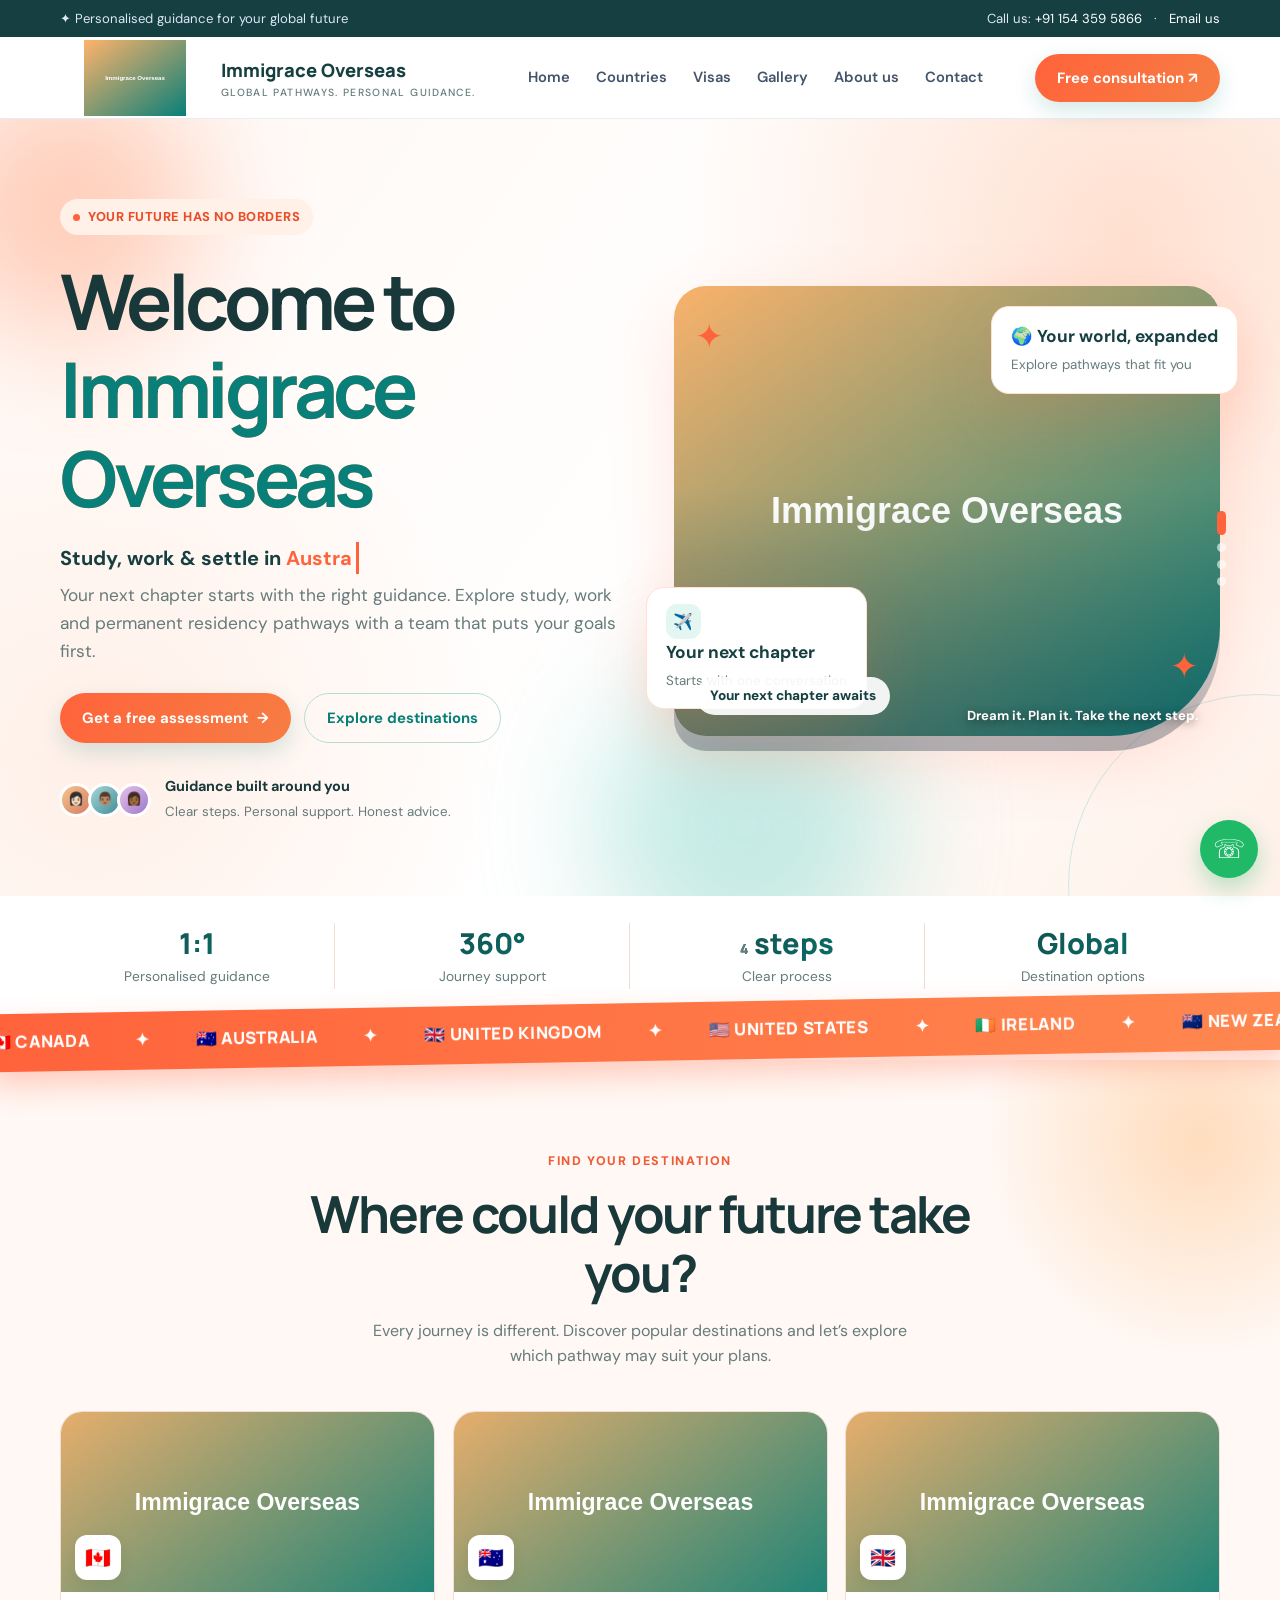
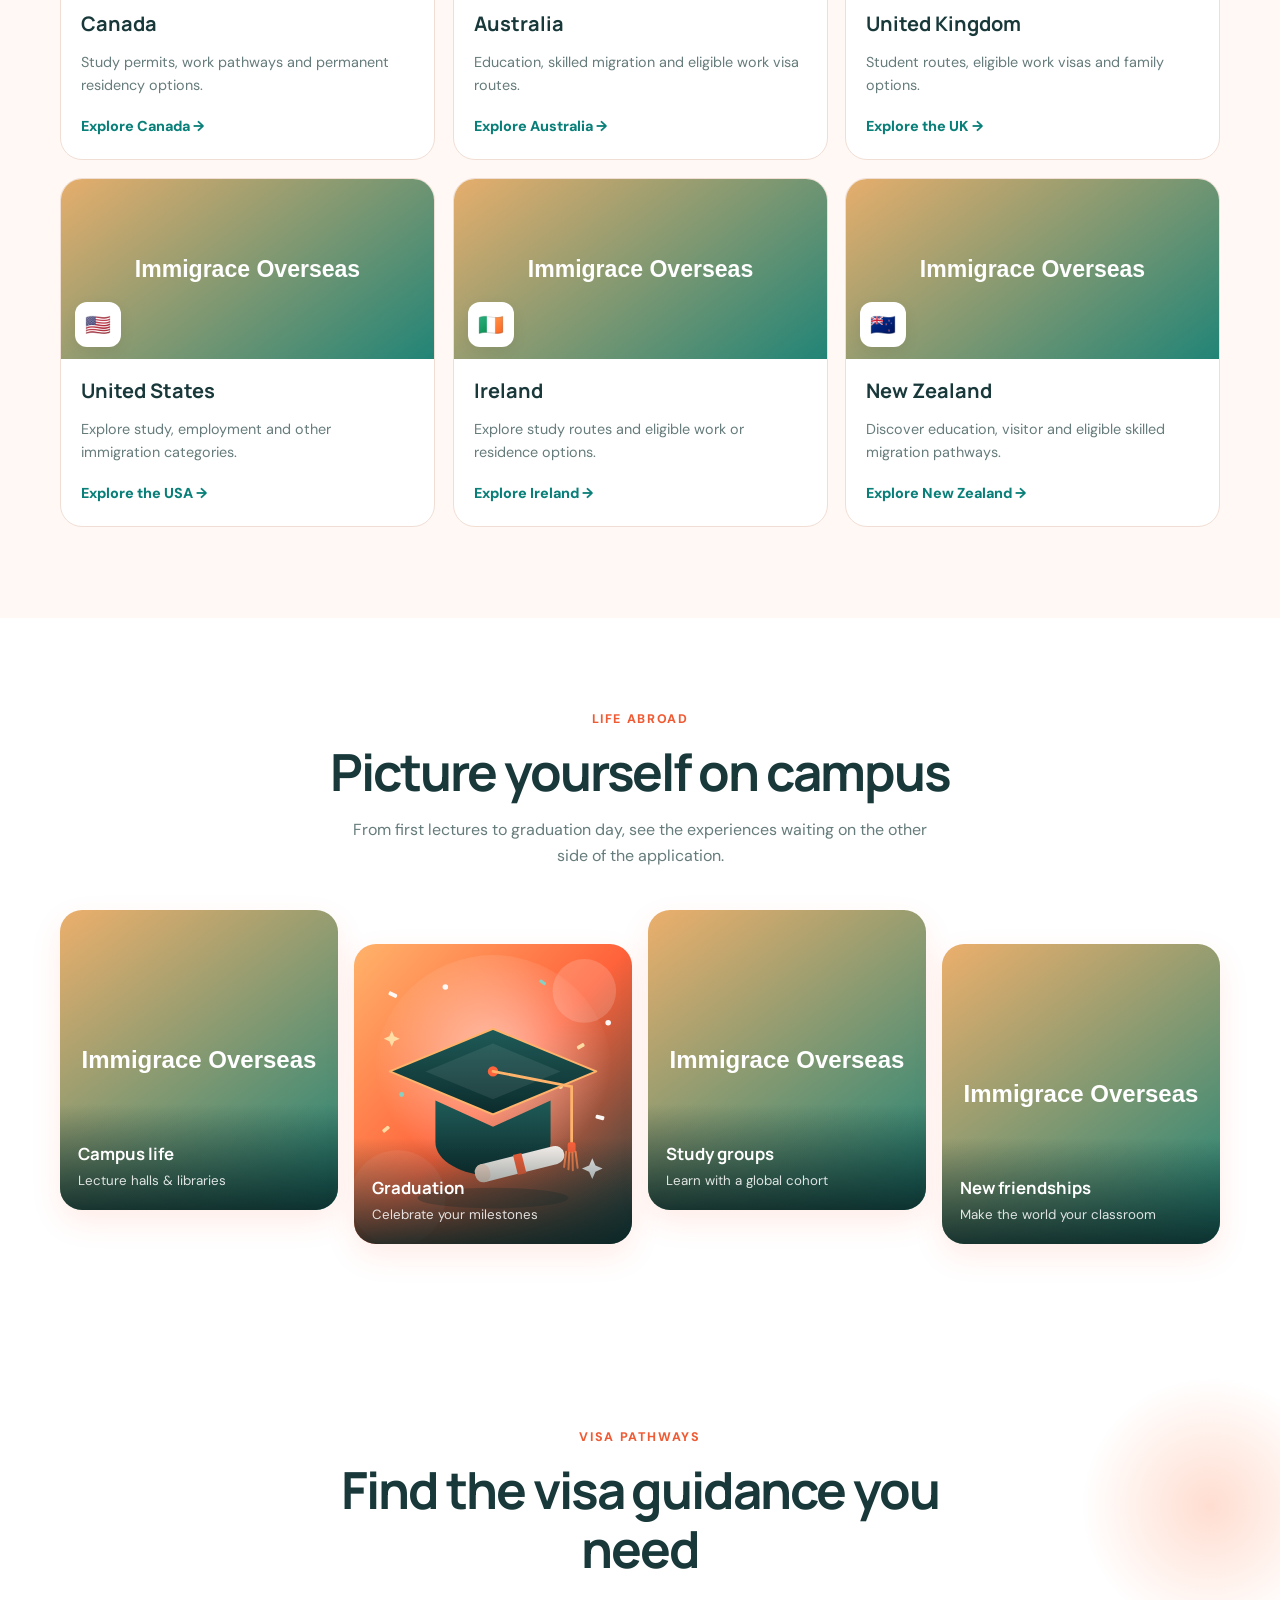
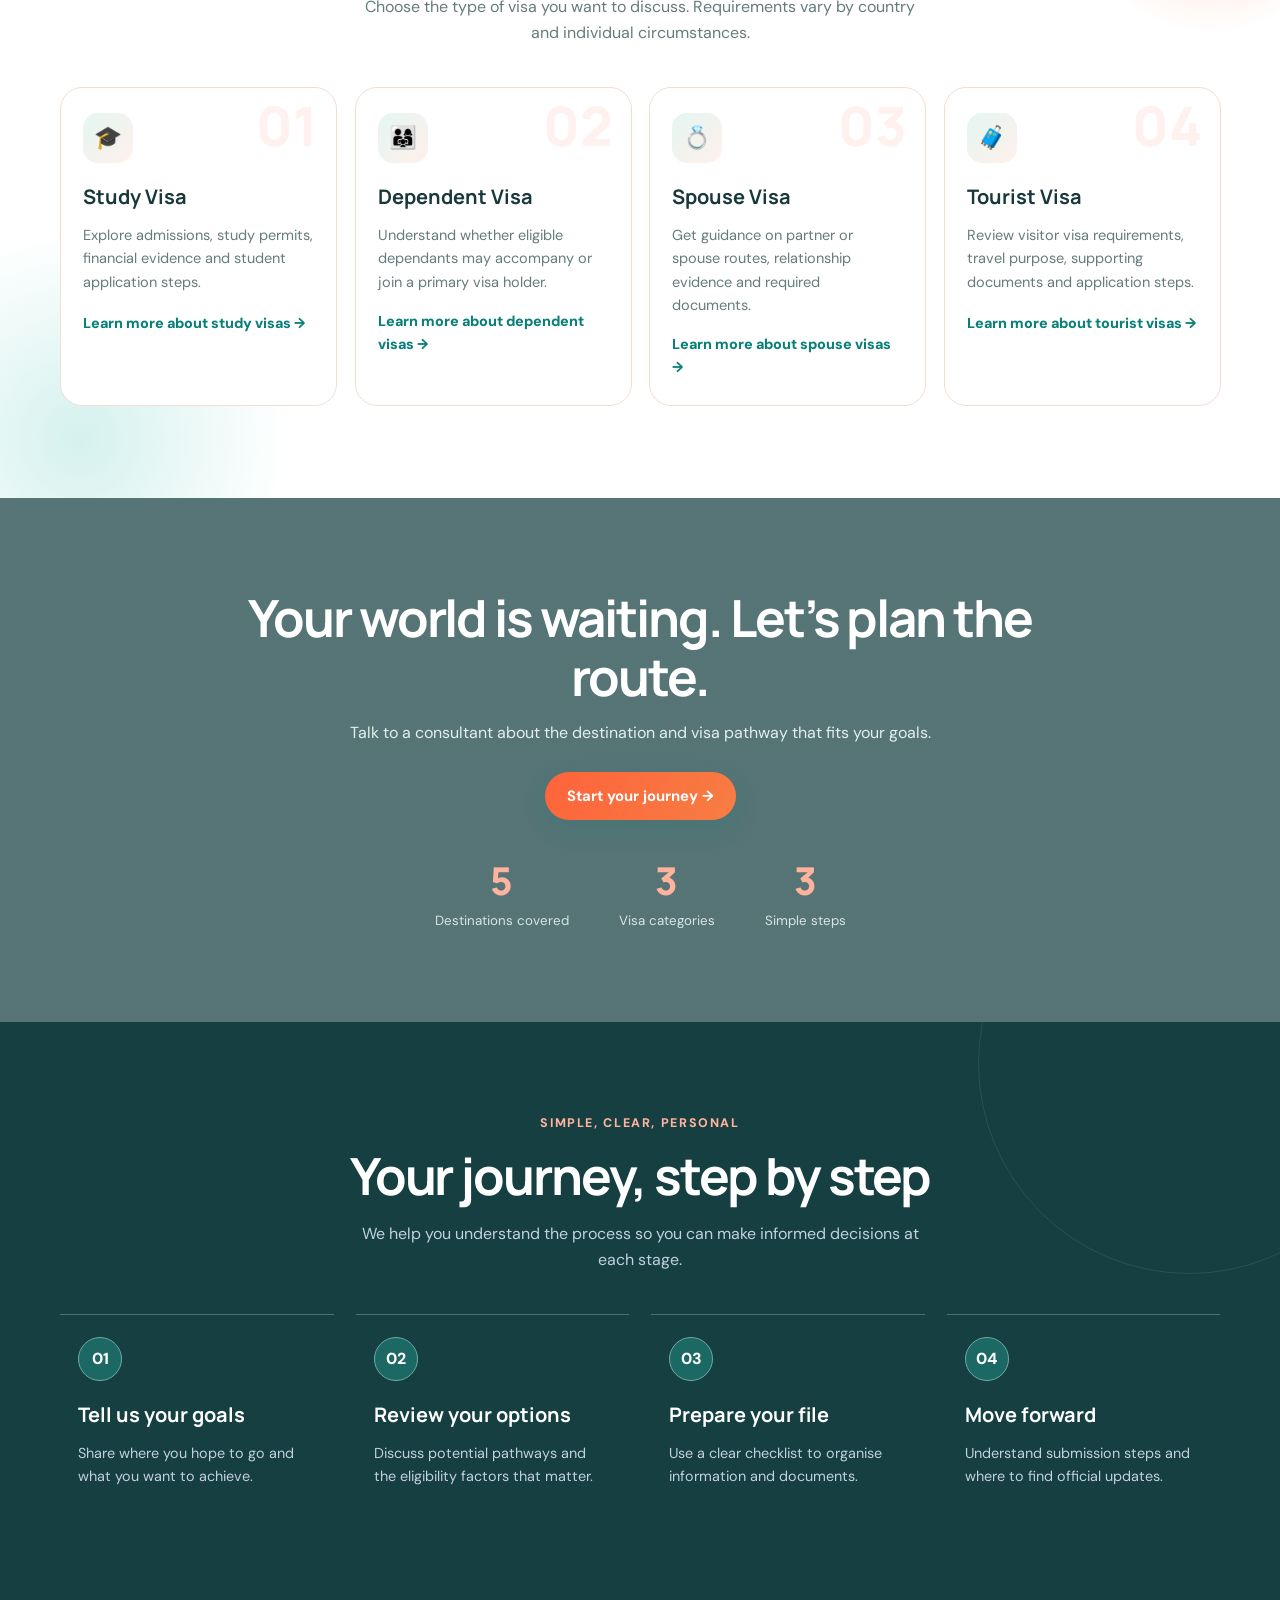
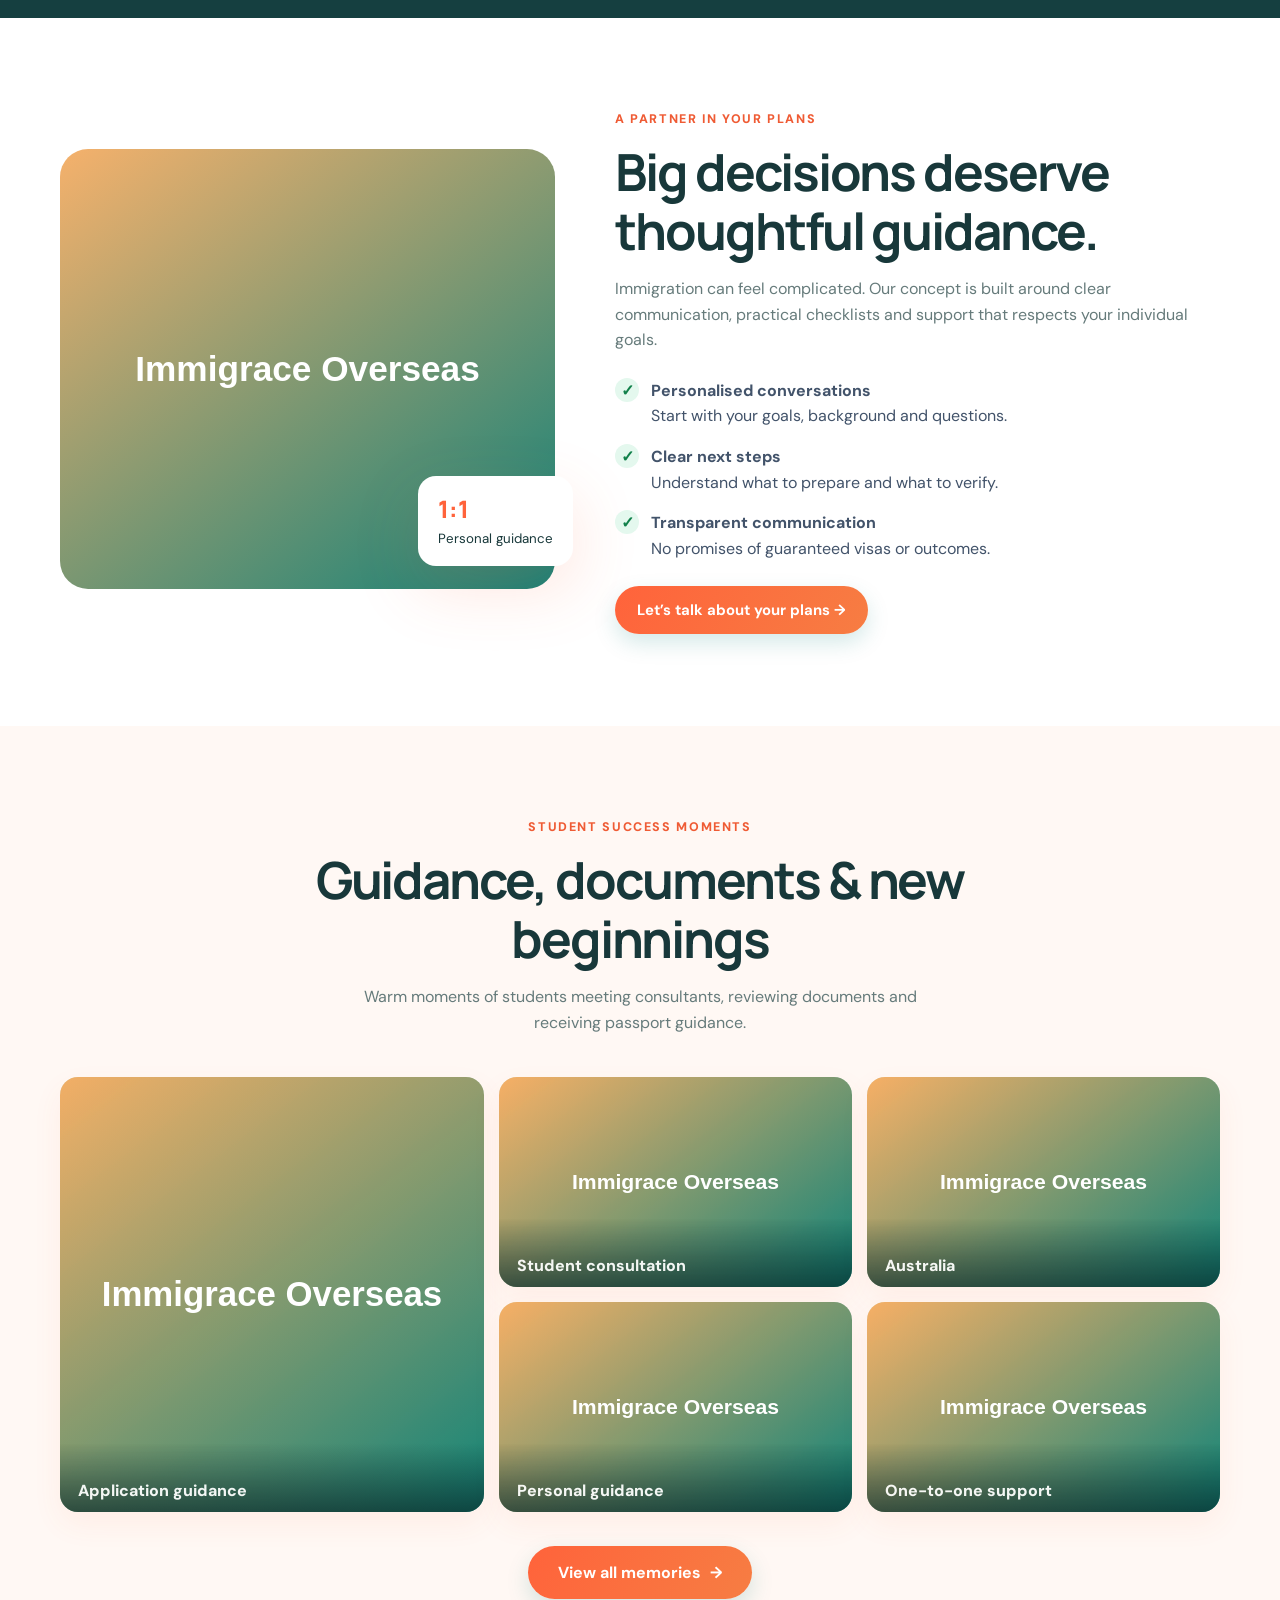
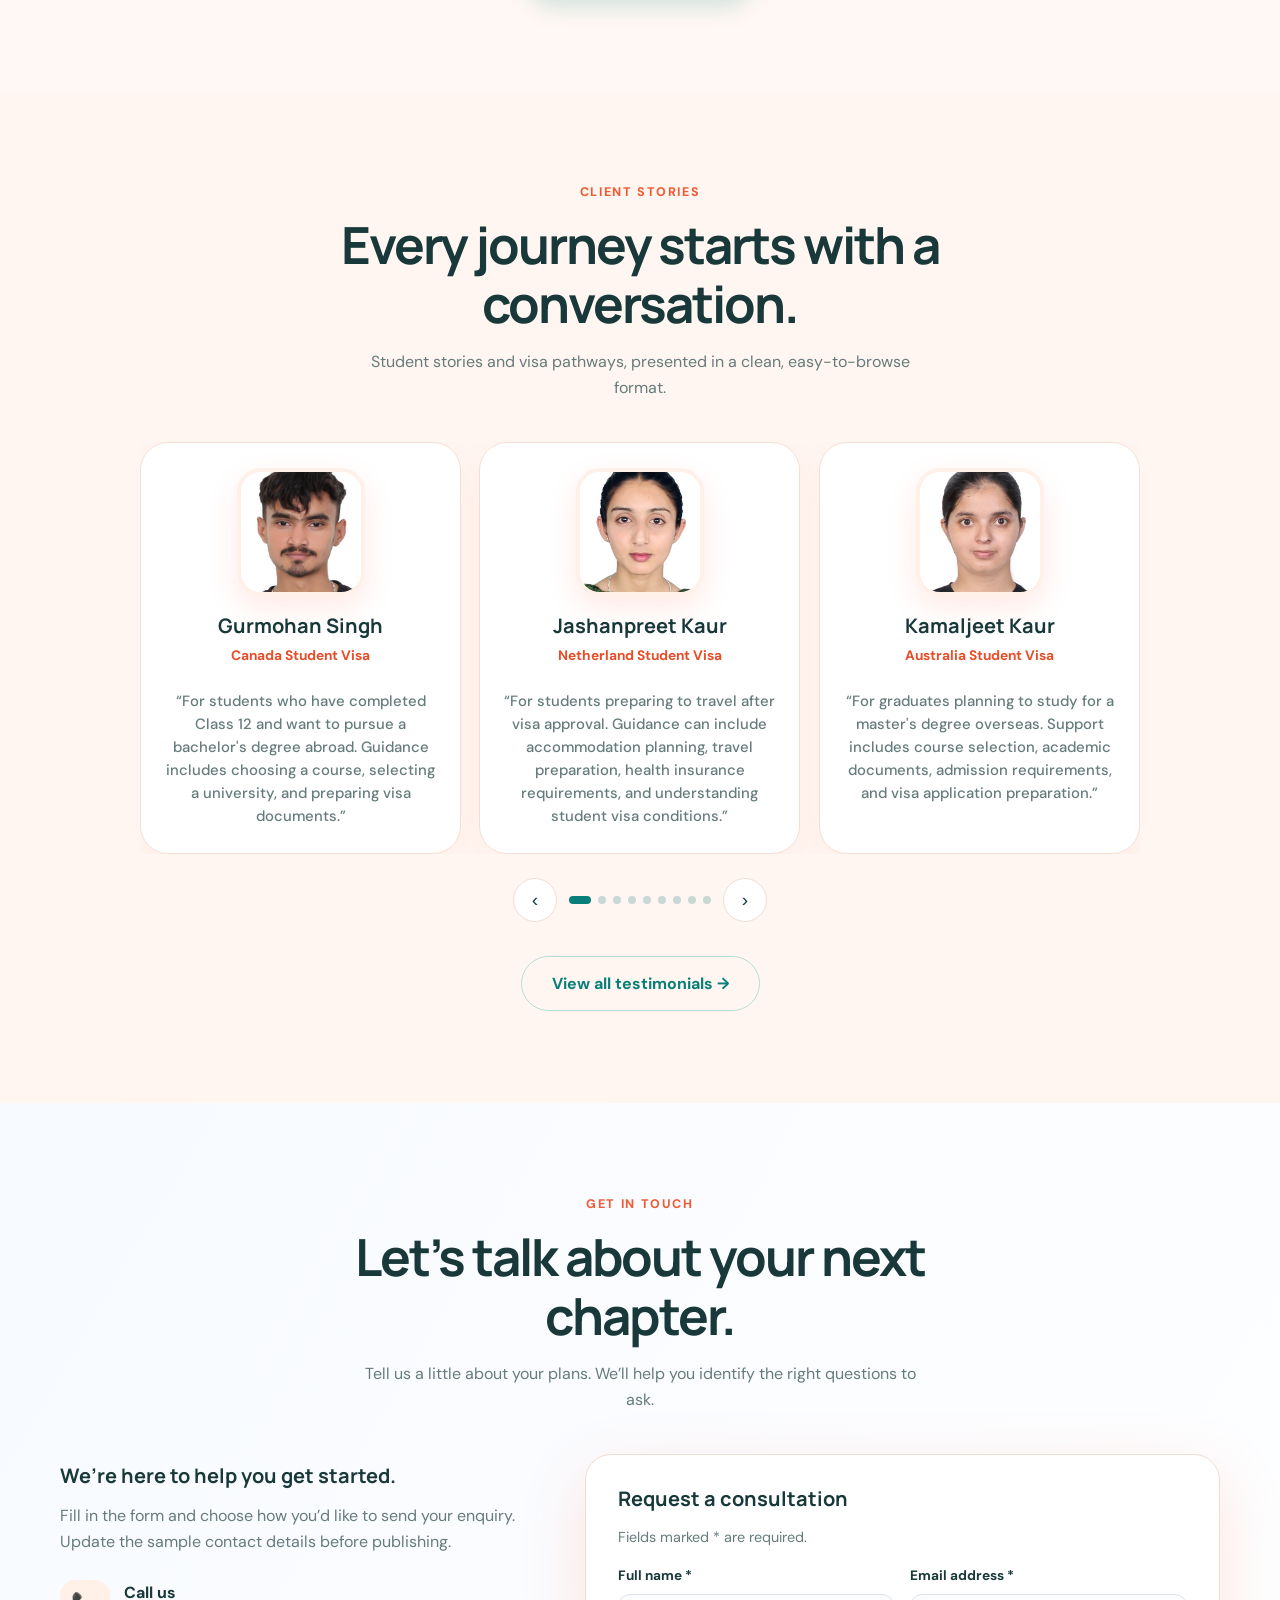
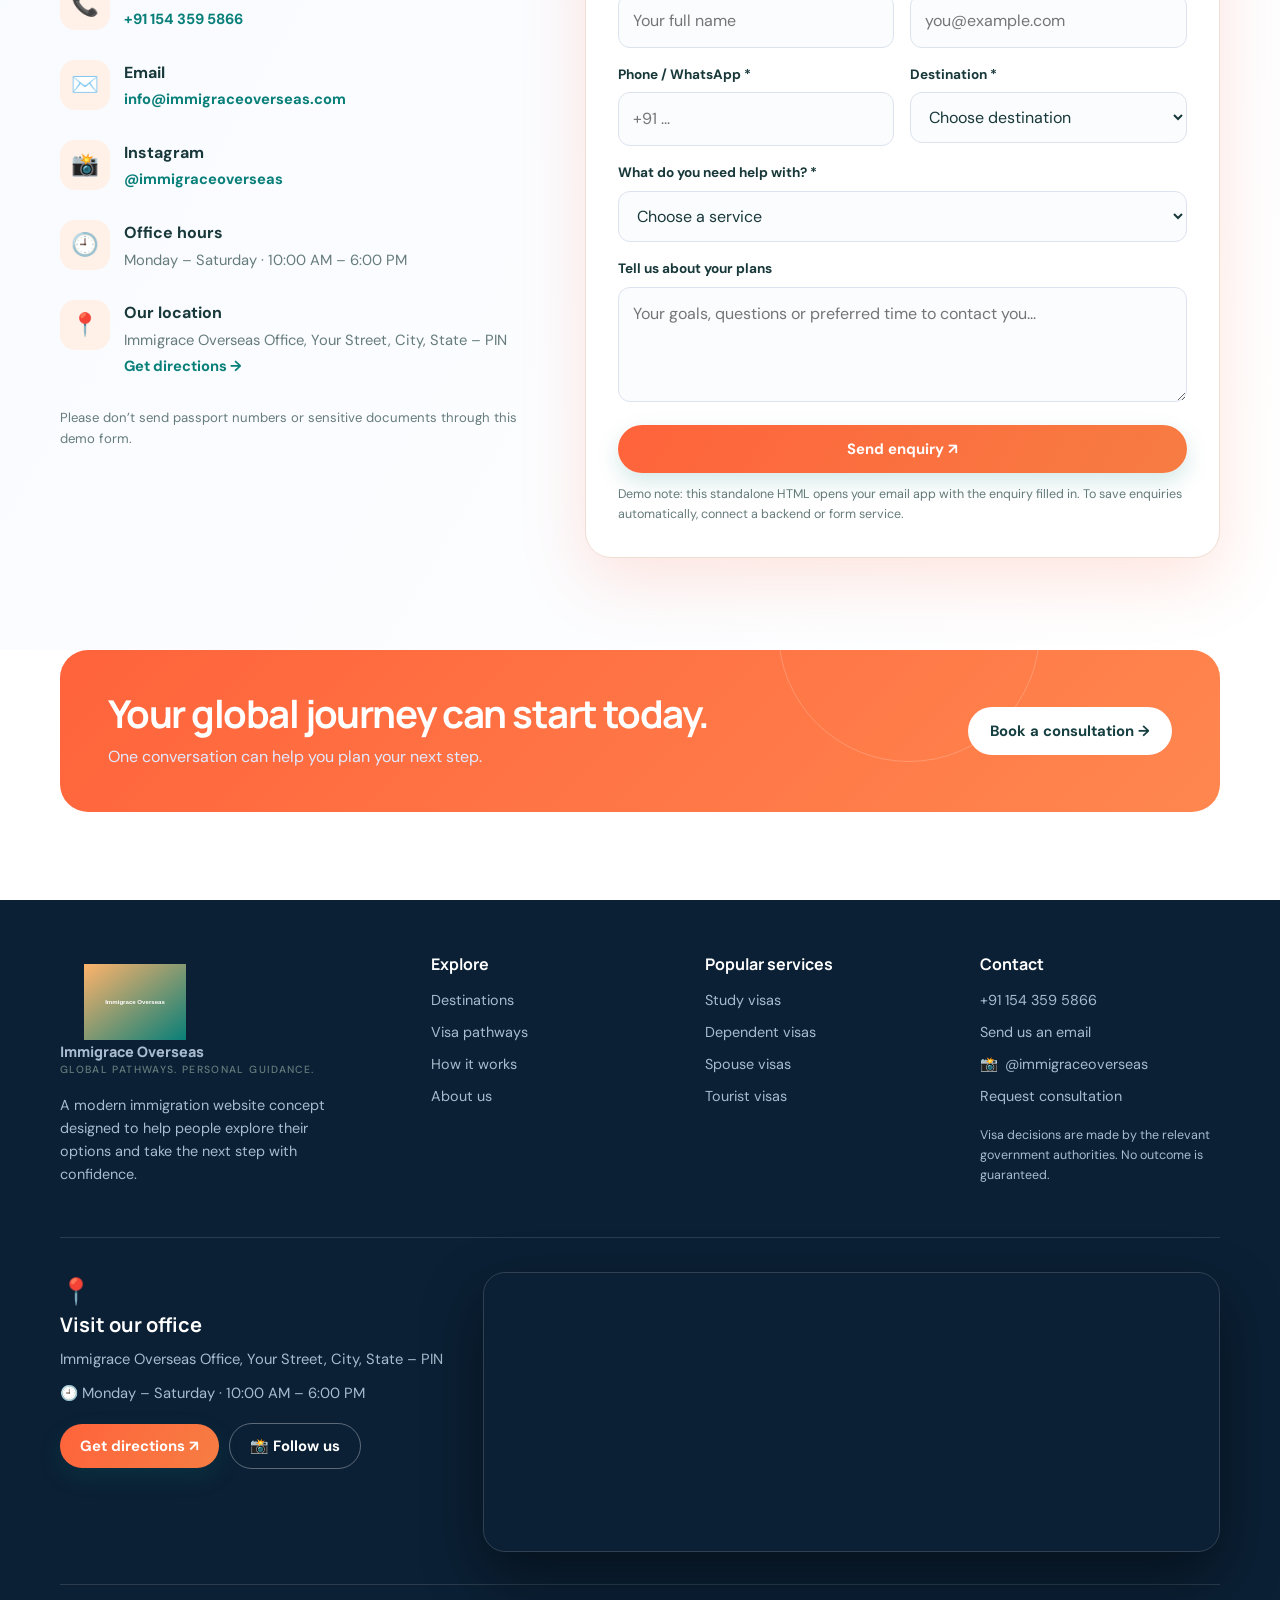
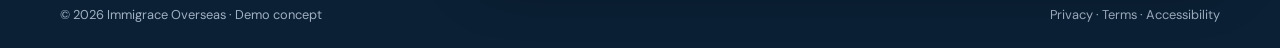
==== index.html @ 8b4bdd53 "init commit" ====
<!doctype html>
<html lang="en">
  <head>
    <meta charset="UTF-8" />
    <meta name="viewport" content="width=device-width, initial-scale=1.0" />
    <meta
      name="description"
      content="Immigration consultancy landing page concept — study, work and settle abroad."
    />
    <title>Immigrace Overseas | Your Journey Starts Here</title>
    <link rel="preconnect" href="https://fonts.googleapis.com" />
    <link rel="preconnect" href="https://fonts.gstatic.com" crossorigin />
    <link
      href="https://fonts.googleapis.com/css2?family=DM+Sans:wght@400;500;600;700&family=Manrope:wght@400;500;600;700;800&display=swap"
      rel="stylesheet"
    />
    <style>
      :root {
        --navy: #153f40;
        --blue: #087f78;
        --sky: #fff0e8;
        --gold: #ff633b;
        --ink: #18383a;
        --muted: #667b7b;
        --paper: #fff8f4;
        --white: #fff;
        --line: #f0ddd3;
        --radius: 22px;
        --shadow: 0 22px 65px rgba(255, 99, 59, 0.17);
      }
      * {
        box-sizing: border-box;
      }
      html {
        scroll-behavior: smooth;
        scroll-padding-top: 90px;
        overflow-x: hidden;
      }
      body {
        margin: 0;
        font-family: "DM Sans", sans-serif;
        color: var(--ink);
        background: #fff;
        line-height: 1.6;
        overflow-x: hidden;
      }
      h1,
      h2,
      h3,
      h4 {
        font-family: Manrope, sans-serif;
        line-height: 1.15;
        margin: 0 0 16px;
      }
      h1 {
        font-size: clamp(2.8rem, 6vw, 5.3rem);
        letter-spacing: -0.055em;
      }
      h2 {
        font-size: clamp(2rem, 4vw, 3.2rem);
        letter-spacing: -0.04em;
      }
      h3 {
        font-size: 1.25rem;
      }
      p {
        color: var(--muted);
        margin: 0 0 16px;
      }
      .container {
        width: min(1160px, calc(100% - 40px));
        margin: auto;
      }
      .topbar {
        background: var(--navy);
        color: #dce7f7;
        font-size: 0.82rem;
        padding: 8px 0;
      }
      .topbar .container {
        display: flex;
        justify-content: space-between;
        gap: 12px;
        flex-wrap: wrap;
      }
      .topbar a {
        color: #fff;
        text-decoration: none;
      }
      .navbar {
        height: 82px;
        display: flex;
        align-items: center;
        background: #fff;
        position: sticky;
        top: 0;
        z-index: 20;
        border-bottom: 1px solid rgba(229, 234, 241, 0.85);
      }
      .nav-inner {
        display: flex;
        align-items: center;
        justify-content: space-between;
        gap: 24px;
      }
      .brand {
        display: flex;
        align-items: center;
        gap: 11px;
        text-decoration: none;
        color: var(--navy);
        font-family: Manrope, sans-serif;
        font-weight: 800;
        font-size: 1.15rem;
        white-space: nowrap;
      }
      .brand-mark {
        width: 42px;
        height: 42px;
        background: linear-gradient(135deg, #ff633b, #ff874f);
        color: #fff;
        border-radius: 14px;
        display: grid;
        place-items: center;
        font-size: 1.35rem;
        box-shadow: 0 7px 18px #087f7833;
      }
      .brand-logo {
        width: 150px;
        height: 76px;
        object-fit: contain;
        display: block;
        flex-shrink: 0;
      }
      .brand small {
        display: block;
        color: var(--muted);
        font: 500 0.65rem "DM Sans";
        letter-spacing: 0.13em;
        text-transform: uppercase;
      }
      .nav-links {
        display: flex;
        align-items: center;
        gap: 26px;
      }
      .nav-links a {
        font-size: 0.92rem;
        text-decoration: none;
        color: #42536a;
        font-weight: 600;
        transition: color 0.2s;
      }
      .nav-links a:hover {
        color: var(--blue);
      }
      .btn {
        display: inline-flex;
        align-items: center;
        justify-content: center;
        gap: 9px;
        border: 0;
        border-radius: 999px;
        padding: 14px 22px;
        background: linear-gradient(135deg, #ff633b, #ff874f);
        color: #fff;
        text-decoration: none;
        font: 700 0.93rem "DM Sans";
        cursor: pointer;
        transition:
          transform 0.2s,
          box-shadow 0.2s,
          background 0.2s;
        box-shadow: 0 9px 22px #087f782b;
      }
      .btn:hover {
        transform: translateY(-3px);
        box-shadow: 0 14px 28px #087f7838;
        background: #1948bf;
      }
      .btn.light {
        background: #fff;
        color: var(--navy);
        box-shadow: none;
      }
      .btn.outline {
        background: transparent;
        color: var(--blue);
        border: 1px solid #b8dcd5;
        box-shadow: none;
      }
      .menu-btn {
        display: none;
        border: 1px solid var(--line);
        background: #fff;
        border-radius: 12px;
        padding: 9px 12px;
        font-size: 1.3rem;
      }
      @keyframes welcomeRise {
        0% {
          opacity: 0;
          transform: translateY(-48px) scale(0.96);
          filter: blur(5px);
        }
        70% {
          filter: blur(0);
        }
        100% {
          opacity: 1;
          transform: translateY(0) scale(1);
        }
      }
      @keyframes gradientDrift {
        0%,
        100% {
          background-position: 0% 50%;
        }
        50% {
          background-position: 100% 50%;
        }
      }
      @keyframes girlFloat {
        0%,
        100% {
          transform: translateY(0) rotate(-1deg);
        }
        50% {
          transform: translateY(-14px) rotate(1deg);
        }
      }
      @keyframes softPulse {
        0%,
        100% {
          box-shadow: 0 0 0 0 #ff633b33;
        }
        50% {
          box-shadow: 0 0 0 16px #ff633b00;
        }
      }
      @keyframes sparkle {
        0%,
        100% {
          transform: translateY(0) rotate(0);
          opacity: 0.65;
        }
        50% {
          transform: translateY(-12px) rotate(18deg);
          opacity: 1;
        }
      }
      @keyframes cardEntrance {
        from {
          opacity: 0;
          transform: translateY(25px) scale(0.97);
        }
        to {
          opacity: 1;
          transform: translateY(0) scale(1);
        }
      }
      .hero-welcome {
        animation: welcomeRise 1.15s cubic-bezier(0.2, 0.75, 0.25, 1) both;
      }
      .hero h1 span {
        background: linear-gradient(90deg, #ff633b, #f29a46, #ff633b);
        background-size: 200% auto;
        -webkit-background-clip: text;
        background-clip: text;
        color: transparent;
        animation: gradientDrift 4s ease infinite;
      }
      .hero-visual:before,
      .hero-visual:after {
        content: "✦";
        position: absolute;
        color: #ff633b;
        font-size: 2.1rem;
        z-index: 2;
        animation: sparkle 3s ease-in-out infinite;
      }
      .hero-visual:before {
        top: 8%;
        left: 4%;
      }
      .hero-visual:after {
        right: 4%;
        bottom: 12%;
        animation-delay: -1.4s;
      }
      .hero-photo {
        animation: girlFloat 6s ease-in-out infinite;
      }
      .hero {
        position: relative;
        overflow: hidden;
        padding: 80px 0 72px;
        background:
          radial-gradient(circle at 88% 15%, #ffe0d0 0, transparent 34%),
          radial-gradient(circle at 8% 82%, #fff0e8 0, transparent 30%),
          linear-gradient(125deg, #fff8f4 0%, #fff 58%, #fff1e9 100%);
      }
      .hero:before {
        content: "";
        position: absolute;
        width: 380px;
        height: 380px;
        border: 1px solid #cce9e3;
        border-radius: 50%;
        right: -170px;
        bottom: -180px;
      }
      .hero-grid {
        display: grid;
        grid-template-columns: 1.02fr 0.98fr;
        align-items: center;
        gap: 45px;
        position: relative;
      }
      .eyebrow {
        display: inline-flex;
        align-items: center;
        gap: 8px;
        background: #fff0e8;
        color: #e84d28;
        border-radius: 999px;
        padding: 8px 13px;
        font-size: 0.8rem;
        font-weight: 800;
        letter-spacing: 0.04em;
        text-transform: uppercase;
        margin-bottom: 22px;
      }
      .eyebrow i {
        width: 7px;
        height: 7px;
        background: var(--gold);
        border-radius: 50%;
      }
      .hero h1 span {
        color: var(--blue);
        position: relative;
      }
      .hero-copy {
        font-size: 1.08rem;
        max-width: 560px;
        margin: 20px 0 28px;
      }
      .hero-actions {
        display: flex;
        gap: 13px;
        flex-wrap: wrap;
      }
      .trust-row {
        display: flex;
        align-items: center;
        gap: 14px;
        margin-top: 32px;
      }
      .avatars {
        display: flex;
        padding-left: 4px;
      }
      .avatars span {
        width: 34px;
        height: 34px;
        border-radius: 50%;
        border: 3px solid #fff;
        margin-left: -5px;
        background: linear-gradient(135deg, #f7c58b, #d47d64);
        display: grid;
        place-items: center;
        font-size: 0.8rem;
      }
      .avatars span:nth-child(2) {
        background: linear-gradient(135deg, #a6d7d5, #428c99);
      }
      .avatars span:nth-child(3) {
        background: linear-gradient(135deg, #e7c1ed, #9d79c7);
      }
      .trust-row strong {
        display: block;
        font-size: 0.9rem;
      }
      .trust-row small {
        color: var(--muted);
      }
      .hero-visual {
        min-height: 480px;
        position: relative;
        display: grid;
        place-items: center;
      }
      .hero-photo {
        width: 100%;
        height: 450px;
        object-fit: cover;
        border-radius: 32px 32px 110px 32px;
        box-shadow: var(--shadow);
        filter: saturate(0.9);
      }
      .photo-overlay {
        position: absolute;
        inset: 0;
        border-radius: 32px 32px 110px 32px;
        background: linear-gradient(
          0deg,
          rgba(16, 42, 67, 0.32),
          transparent 55%
        );
        pointer-events: none;
      }
      .floating-card {
        position: absolute;
        background: #fff;
        border: 1px solid #ffffffa8;
        border-radius: 18px;
        padding: 16px 19px;
        box-shadow: var(--shadow);
        animation: float 5s ease-in-out infinite;
      }
      .floating-card strong {
        display: block;
        color: var(--navy);
        font-size: 1.08rem;
      }
      .floating-card small {
        color: var(--muted);
      }
      .fc-one {
        left: -28px;
        bottom: 42px;
      }
      .fc-two {
        right: -18px;
        top: 35px;
        animation-delay: -2s;
      }
      .mini-icon {
        display: inline-grid;
        place-items: center;
        width: 35px;
        height: 35px;
        background: #e4f6f2;
        border-radius: 11px;
        margin-right: 8px;
      }
      .hero-note {
        position: absolute;
        bottom: 25px;
        right: 22px;
        color: #fff;
        font-size: 0.82rem;
        font-weight: 700;
        text-shadow: 0 2px 8px #0008;
      }
      .stats {
        padding: 27px 0;
        background: #fff;
        border-bottom: 1px solid var(--line);
      }
      .stats-grid {
        display: grid;
        grid-template-columns: repeat(4, 1fr);
        gap: 20px;
      }
      .stat {
        text-align: center;
        border-right: 1px solid var(--line);
      }
      .stat:last-child {
        border: 0;
      }
      .stat strong {
        font: 800 1.8rem Manrope;
        color: var(--navy);
        display: block;
      }
      .stat span {
        color: var(--muted);
        font-size: 0.86rem;
      }
      section {
        padding: 92px 0;
      }
      .section-head {
        text-align: center;
        max-width: 690px;
        margin: 0 auto 42px;
      }
      .section-head p {
        max-width: 580px;
        margin: 0 auto;
      }
      .section-tag {
        font-size: 0.78rem;
        text-transform: uppercase;
        letter-spacing: 0.13em;
        font-weight: 800;
        color: var(--blue);
        display: block;
        margin-bottom: 12px;
      }
      .countries {
        background: var(--paper);
      }
      .country-grid {
        display: grid;
        grid-template-columns: repeat(4, 1fr);
        gap: 18px;
      }
      .country-card {
        background: #fff;
        border: 1px solid var(--line);
        border-radius: var(--radius);
        overflow: hidden;
        transition:
          transform 0.25s,
          box-shadow 0.25s;
      }
      .country-card:hover {
        transform: translateY(-7px);
        box-shadow: var(--shadow);
      }
      .country-image {
        height: 155px;
        position: relative;
        overflow: hidden;
      }
      .country-image img {
        width: 100%;
        height: 100%;
        object-fit: cover;
        transition: transform 0.5s;
      }
      .country-card:hover .country-image img {
        transform: scale(1.06);
      }
      .flag {
        position: absolute;
        bottom: 12px;
        left: 14px;
        background: #fff;
        border-radius: 12px;
        padding: 6px 10px;
        font-size: 1.3rem;
        box-shadow: 0 5px 16px #0001;
      }
      .country-content {
        padding: 20px;
      }
      .country-content p {
        font-size: 0.9rem;
        min-height: 46px;
      }
      .text-link {
        color: var(--blue);
        font-weight: 800;
        text-decoration: none;
        font-size: 0.9rem;
      }
      .services-grid {
        display: grid;
        grid-template-columns: repeat(3, 1fr);
        gap: 20px;
      }
      .service-card {
        padding: 27px;
        border: 1px solid var(--line);
        border-radius: var(--radius);
        background: #fff;
        transition: all 0.25s;
      }
      .service-card:hover {
        border-color: #b8e2da;
        box-shadow: var(--shadow);
        transform: translateY(-5px);
      }
      .service-icon {
        height: 50px;
        width: 50px;
        border-radius: 15px;
        background: var(--sky);
        display: grid;
        place-items: center;
        font-size: 1.4rem;
        margin-bottom: 22px;
      }
      .service-card p {
        font-size: 0.93rem;
      }
      .service-card a {
        display: inline-block;
        margin-top: 7px;
      }
      .process {
        background: var(--navy);
        color: #fff;
        position: relative;
        overflow: hidden;
      }
      .process:after {
        content: "";
        position: absolute;
        width: 420px;
        height: 420px;
        border: 1px solid #ffffff18;
        border-radius: 50%;
        right: -120px;
        top: -170px;
      }
      .process .section-tag {
        color: #ffb39f;
      }
      .process .section-head p {
        color: #c2d0e1;
      }
      .process-grid {
        display: grid;
        grid-template-columns: repeat(4, 1fr);
        gap: 22px;
        position: relative;
        z-index: 1;
      }
      .step {
        padding: 22px 18px;
        border-top: 1px solid #ffffff40;
        position: relative;
      }
      .step-num {
        width: 44px;
        height: 44px;
        display: grid;
        place-items: center;
        border-radius: 50%;
        background: #1c6864;
        color: #fff;
        font-weight: 800;
        margin-bottom: 22px;
        border: 1px solid #70aaa3;
      }
      .step p {
        color: #c2d0e1;
        font-size: 0.9rem;
      }
      .step h3 {
        color: #fff;
      }
      .why-grid {
        display: grid;
        grid-template-columns: 0.9fr 1.1fr;
        gap: 60px;
        align-items: center;
      }
      .why-image {
        width: 100%;
        height: 440px;
        object-fit: cover;
        border-radius: 28px;
      }
      .check-list {
        list-style: none;
        padding: 0;
        margin: 25px 0;
      }
      .check-list li {
        display: flex;
        gap: 12px;
        margin: 15px 0;
        color: #42536a;
      }
      .check {
        width: 24px;
        height: 24px;
        flex: 0 0 24px;
        background: #e4f8ee;
        color: #11804a;
        border-radius: 50%;
        display: grid;
        place-items: center;
        font-weight: 900;
      }
      .testimonial {
        background: #fff6f1;
      }
      .quote-card {
        max-width: 780px;
        margin: auto;
        background: #fff;
        border: 1px solid var(--line);
        border-radius: 28px;
        padding: 36px;
        text-align: center;
        box-shadow: 0 12px 35px #102a4308;
      }
      .stars {
        color: #ff633b;
        letter-spacing: 3px;
        font-size: 1.15rem;
        margin-bottom: 16px;
      }
      .quote-card blockquote {
        font: 600 clamp(1.15rem, 2vw, 1.5rem) Manrope;
        line-height: 1.55;
        margin: 0 auto 24px;
        max-width: 650px;
      }
      .person {
        display: flex;
        align-items: center;
        justify-content: center;
        gap: 12px;
      }
      .person-avatar {
        width: 44px;
        height: 44px;
        border-radius: 50%;
        background: #e5edff;
        display: grid;
        place-items: center;
        font-weight: 800;
        color: var(--blue);
      }
      .person strong {
        display: block;
      }
      .person small {
        color: var(--muted);
      }
      .contact {
        background: linear-gradient(120deg, #f7faff, #fff);
      }
      .contact-grid {
        display: grid;
        grid-template-columns: 0.85fr 1.15fr;
        gap: 55px;
        align-items: start;
      }
      .contact-info {
        padding-top: 10px;
      }
      .contact-item {
        display: flex;
        gap: 14px;
        margin: 25px 0;
        align-items: flex-start;
      }
      .contact-item .service-icon {
        margin: 0;
        flex-shrink: 0;
      }
      .contact-item strong {
        display: block;
      }
      .contact-item p {
        margin: 3px 0;
        font-size: 0.92rem;
      }
      .contact-form {
        background: #fff;
        padding: 32px;
        border: 1px solid var(--line);
        border-radius: 26px;
        box-shadow: var(--shadow);
      }
      .form-grid {
        display: grid;
        grid-template-columns: 1fr 1fr;
        gap: 16px;
      }
      .field {
        margin-bottom: 16px;
      }
      .field label {
        display: block;
        font-size: 0.85rem;
        font-weight: 700;
        margin-bottom: 7px;
      }
      .field input,
      .field select,
      .field textarea {
        width: 100%;
        border: 1px solid #dce3ed;
        background: #fbfcfe;
        border-radius: 12px;
        padding: 13px 14px;
        font: inherit;
        color: var(--ink);
        outline: none;
        transition:
          border 0.2s,
          box-shadow 0.2s;
      }
      .field input:focus,
      .field select:focus,
      .field textarea:focus {
        border-color: var(--blue);
        box-shadow: 0 0 0 3px #087f781a;
      }
      .field textarea {
        min-height: 115px;
        resize: vertical;
      }
      .form-note {
        font-size: 0.78rem;
        margin: 12px 0 0;
      }
      .form-status {
        display: none;
        padding: 12px;
        border-radius: 12px;
        background: #e7f8ef;
        color: #116b3c;
        font-size: 0.9rem;
        margin-top: 15px;
      }
      .form-status.show {
        display: block;
      }
      .cta-band {
        padding: 0 0 88px;
      }
      .cta-inner {
        background: linear-gradient(135deg, #ff633b, #ff874f);
        color: #fff;
        border-radius: 28px;
        padding: 42px 48px;
        display: flex;
        justify-content: space-between;
        align-items: center;
        gap: 25px;
        overflow: hidden;
        position: relative;
      }
      .cta-inner:after {
        content: "";
        position: absolute;
        width: 260px;
        height: 260px;
        border: 1px solid #ffffff35;
        border-radius: 50%;
        right: 180px;
        top: -150px;
      }
      .cta-inner h2 {
        font-size: clamp(1.8rem, 3vw, 2.6rem);
        max-width: 650px;
        margin-bottom: 8px;
      }
      .cta-inner p {
        color: #e0e9ff;
        margin: 0;
      }
      .cta-inner > * {
        position: relative;
        z-index: 1;
      }
      footer {
        background: #0b2035;
        color: #d7e2ef;
        padding: 55px 0 22px;
      }
      .footer-grid {
        display: grid;
        grid-template-columns: 1.4fr 1fr 1fr 1fr;
        gap: 35px;
        padding-bottom: 35px;
      }
      .footer-brand {
        color: #fff;
      }
      .footer-grid p {
        color: #a9bbce;
        font-size: 0.9rem;
        max-width: 300px;
        margin-top: 18px;
      }
      .footer-grid h4 {
        color: #fff;
        font-size: 1rem;
        margin-bottom: 16px;
      }
      .footer-grid a {
        display: block;
        color: #a9bbce;
        text-decoration: none;
        font-size: 0.9rem;
        margin: 9px 0;
      }
      .footer-grid a:hover {
        color: #fff;
      }
      .copyright {
        border-top: 1px solid #ffffff20;
        padding-top: 20px;
        display: flex;
        justify-content: space-between;
        gap: 15px;
        flex-wrap: wrap;
        color: #9fb0c2;
        font-size: 0.8rem;
      }
      .whatsapp {
        position: fixed;
        right: 22px;
        bottom: 22px;
        z-index: 25;
        background: #20b968;
        color: #fff;
        text-decoration: none;
        width: 58px;
        height: 58px;
        border-radius: 50%;
        display: grid;
        place-items: center;
        font-size: 1.65rem;
        box-shadow: 0 10px 25px #20b96855;
        transition: transform 0.2s;
      }
      .whatsapp:hover {
        transform: scale(1.08);
      }
      .reveal {
        opacity: 0;
        transform: translateY(22px);
        transition:
          opacity 0.7s ease,
          transform 0.7s ease;
      }
      .reveal.visible {
        opacity: 1;
        transform: translateY(0);
      }
      @keyframes float {
        0%,
        100% {
          transform: translateY(0);
        }
        50% {
          transform: translateY(-10px);
        }
      }
      @media (prefers-reduced-motion: reduce) {
        *,
        *:before,
        *:after {
          scroll-behavior: auto !important;
          animation: none !important;
          transition: none !important;
        }
        .reveal {
          opacity: 1;
          transform: none;
        }
      }
      @media (max-width: 950px) {
        .nav-links {
          gap: 14px;
        }
        .nav-links a {
          font-size: 0.85rem;
        }
        .nav-cta {
          display: none;
        }
        .hero-grid {
          gap: 25px;
        }
        .hero-visual {
          min-height: 400px;
        }
        .hero-photo {
          height: 390px;
        }
        .country-grid {
          grid-template-columns: repeat(2, 1fr);
        }
        .process-grid {
          grid-template-columns: repeat(2, 1fr);
        }
        .footer-grid {
          grid-template-columns: repeat(2, 1fr);
        }
        .why-grid {
          gap: 35px;
        }
      }
      @media (max-width: 720px) {
        .container {
          width: min(100% - 30px, 560px);
        }
        .topbar .container {
          justify-content: center;
          text-align: center;
        }
        .navbar {
          height: 70px;
        }
        .menu-btn {
          display: block;
        }
        .nav-links {
          display: none;
          position: absolute;
          top: 69px;
          left: 0;
          right: 0;
          background: #fff;
          padding: 20px 25px 25px;
          box-shadow: 0 18px 25px #102a4312;
          flex-direction: column;
          align-items: stretch;
          gap: 0;
          border-top: 1px solid var(--line);
        }
        .nav-links.open {
          display: flex;
        }
        .nav-links a {
          padding: 12px 0;
          border-bottom: 1px solid var(--line);
          font-size: 1rem;
        }
        .nav-links a:last-child {
          border: 0;
        }
        .hero {
          padding: 50px 0 42px;
        }
        .hero-grid {
          grid-template-columns: 1fr;
        }
        .hero h1 {
          font-size: clamp(2.7rem, 12vw, 4.2rem);
        }
        .hero-copy {
          font-size: 1rem;
        }
        .hero-visual {
          min-height: 350px;
          margin: 12px 0 0 12px;
        }
        .hero-photo {
          height: 350px;
          border-radius: 25px 25px 75px 25px;
        }
        .photo-overlay {
          border-radius: 25px 25px 75px 25px;
        }
        .fc-one {
          left: -12px;
          bottom: 22px;
        }
        .fc-two {
          right: -8px;
          top: 20px;
        }
        .stats-grid {
          grid-template-columns: repeat(2, 1fr);
          row-gap: 22px;
        }
        .stat:nth-child(2) {
          border: 0;
        }
        .stat strong {
          font-size: 1.55rem;
        }
        section {
          padding: 65px 0;
        }
        .section-head {
          margin-bottom: 30px;
        }
        .country-grid,
        .services-grid {
          grid-template-columns: 1fr;
        }
        .country-image {
          height: 190px;
        }
        .country-content p {
          min-height: 0;
        }
        .process-grid {
          grid-template-columns: 1fr;
          gap: 10px;
        }
        .step {
          padding: 18px 5px;
        }
        .why-grid,
        .contact-grid {
          grid-template-columns: 1fr;
          gap: 28px;
        }
        .why-image {
          height: 300px;
        }
        .quote-card {
          padding: 26px 20px;
        }
        .contact-form {
          padding: 22px;
        }
        .form-grid {
          grid-template-columns: 1fr;
          gap: 0;
        }
        .cta-inner {
          padding: 30px 25px;
          align-items: flex-start;
          flex-direction: column;
        }
        .cta-band {
          padding-bottom: 60px;
        }
        .footer-grid {
          grid-template-columns: 1fr 1fr;
          gap: 25px;
        }
        .footer-grid > div:first-child {
          grid-column: 1/-1;
        }
        .copyright {
          justify-content: center;
          text-align: center;
        }
        .whatsapp {
          width: 52px;
          height: 52px;
          right: 15px;
          bottom: 15px;
        }
      }
      @media (max-width: 390px) {
        .hero-actions .btn {
          width: 100%;
        }
        .footer-grid {
          grid-template-columns: 1fr;
        }
        .footer-grid > div:first-child {
          grid-column: auto;
        }
        .trust-row {
          align-items: flex-start;
        }
        .floating-card {
          padding: 12px;
        }
        .fc-one {
          left: -10px;
        }
        .fc-two {
          right: -5px;
        }
      }

      /* Added visa, destination and gallery sections */
      .visa-grid {
        display: grid;
        grid-template-columns: repeat(4, 1fr);
        gap: 18px;
      }
      .visa-card {
        padding: 25px 22px;
        border: 1px solid var(--line);
        border-radius: var(--radius);
        background: #fff;
        transition:
          transform 0.25s,
          box-shadow 0.25s,
          border-color 0.25s;
      }
      .visa-card:hover {
        transform: translateY(-6px);
        box-shadow: var(--shadow);
        border-color: #b8dcd5;
      }
      .visa-card .service-icon {
        background: linear-gradient(135deg, #e4f6f2, #fff0eb);
      }
      .visa-card p {
        font-size: 0.91rem;
        min-height: 70px;
      }
      .gallery-section {
        background: var(--paper);
      }
      .gallery-grid {
        display: grid;
        grid-template-columns: 1.2fr 1fr 1fr;
        grid-auto-rows: 210px;
        gap: 15px;
      }
      .gallery-item {
        position: relative;
        overflow: hidden;
        border-radius: 18px;
        background: #dceae7;
      }
      .gallery-item:first-child {
        grid-row: span 2;
      }
      .gallery-item img {
        width: 100%;
        height: 100%;
        object-fit: cover;
        display: block;
        transition: transform 0.5s;
      }
      .gallery-item:hover img {
        transform: scale(1.07);
      }
      .gallery-caption {
        position: absolute;
        left: 0;
        right: 0;
        bottom: 0;
        padding: 35px 18px 16px;
        color: white;
        font-weight: 800;
        background: linear-gradient(transparent, rgba(10, 35, 35, 0.78));
      }
      .country-grid {
        grid-template-columns: repeat(3, 1fr);
      }
      .country-image {
        height: 180px;
      }
      @media (max-width: 950px) {
        .visa-grid {
          grid-template-columns: repeat(2, 1fr);
        }
        .country-grid {
          grid-template-columns: repeat(2, 1fr);
        }
        .gallery-grid {
          grid-template-columns: 1fr 1fr;
          grid-auto-rows: 190px;
        }
        .gallery-item:first-child {
          grid-row: span 2;
        }
      }
      @media (max-width: 720px) {
        .visa-grid {
          grid-template-columns: 1fr;
        }
        .country-grid {
          grid-template-columns: 1fr;
        }
        .gallery-grid {
          grid-template-columns: 1fr 1fr;
          grid-auto-rows: 145px;
          gap: 10px;
        }
        .gallery-item:first-child {
          grid-row: span 2;
        }
        .gallery-caption {
          font-size: 0.85rem;
          padding: 28px 12px 12px;
        }
      }

      .testimonial-slider {
        position: relative;
        overflow: hidden;
        max-width: 1000px;
        margin: auto;
      }
      .testimonial-track {
        display: flex;
        gap: 18px;
        transition: transform 0.45s ease;
        will-change: transform;
      }
      .testimonial-slide {
        flex: 0 0 calc(33.333% - 12px);
        min-width: 0;
      }
      .testimonial-slide .quote-card {
        height: 100%;
        padding: 25px 22px;
        text-align: left;
        display: flex;
        flex-direction: column;
        align-items: flex-start;
      }
      .student-photo {
        width: 128px;
        height: 128px;
        object-fit: cover;
        border-radius: 24px;
        margin: 0 auto 18px;
        border: 4px solid #fff0e8;
        box-shadow: 0 12px 30px #ff633b22;
        display: block;
        transition: transform 0.35s;
      }
      .testimonial-slide:hover .student-photo {
        transform: scale(1.04) rotate(-2deg);
      }
      .testimonial-slide .quote-card h3 {
        text-align: center;
        width: 100%;
        margin-bottom: 7px;
      }
      .testimonial-slide .quote-card > p {
        text-align: center;
        width: 100%;
        font-size: 0.86rem;
        color: #e84d28;
      }
      .testimonial-slide blockquote {
        font:
          500 0.93rem "DM Sans",
          sans-serif;
        line-height: 1.55;
        color: #667b7b;
        margin: 8px auto 0;
        text-align: center;
      }
      .testimonial-slide .quote-card {
        border-color: #f4ded3;
        box-shadow: 0 12px 35px #ff633b0d;
        animation: cardEntrance 0.7s both;
      }
      .testimonial-meta {
        margin-top: auto;
        padding-top: 18px;
        width: 100%;
      }
      .testimonial-controls {
        display: flex;
        align-items: center;
        justify-content: center;
        gap: 12px;
        margin: 24px 0 0;
      }
      .slider-arrow {
        border: 1px solid var(--line);
        background: #fff;
        color: var(--navy);
        width: 44px;
        height: 44px;
        border-radius: 50%;
        font-size: 1.2rem;
        cursor: pointer;
      }
      .slider-dots {
        display: flex;
        gap: 7px;
        align-items: center;
      }
      .slider-dots button {
        width: 8px;
        height: 8px;
        border: 0;
        border-radius: 99px;
        background: #c8d8d5;
        padding: 0;
        cursor: pointer;
      }
      .slider-dots button.active {
        width: 22px;
        background: var(--blue);
      }
      .view-all-wrap {
        text-align: center;
        margin-top: 25px;
      }
      .detail-hero {
        padding: 65px 0;
        background: linear-gradient(125deg, #f7faff, #e4f6f2);
      }
      .detail-layout {
        display: grid;
        grid-template-columns: 1fr 1fr;
        gap: 35px;
        align-items: center;
      }
      .detail-hero-image {
        width: 100%;
        height: 390px;
        object-fit: cover;
        border-radius: 26px;
        box-shadow: var(--shadow);
      }
      .detail-copy {
        font-size: 1.02rem;
      }
      .detail-points {
        display: grid;
        grid-template-columns: repeat(2, 1fr);
        gap: 16px;
        margin-top: 28px;
      }
      .detail-point {
        border: 1px solid var(--line);
        border-radius: 16px;
        padding: 20px;
        background: #fff;
      }
      .detail-gallery {
        display: grid;
        grid-template-columns: repeat(3, 1fr);
        gap: 15px;
      }
      .detail-gallery img {
        width: 100%;
        height: 220px;
        object-fit: cover;
        border-radius: 16px;
      }
      .detail-section {
        padding: 65px 0;
      }
      @media (max-width: 950px) {
        .testimonial-slide {
          flex-basis: calc(50% - 9px);
        }
        .detail-gallery {
          grid-template-columns: repeat(2, 1fr);
        }
      }
      @media (max-width: 720px) {
        .testimonial-slide {
          flex-basis: 100%;
        }
        .detail-layout {
          grid-template-columns: 1fr;
        }
        .detail-hero-image {
          height: 280px;
        }
        .detail-points {
          grid-template-columns: 1fr;
        }
        .detail-gallery {
          grid-template-columns: 1fr 1fr;
        }
        .detail-gallery img {
          height: 160px;
        }
      }

      .btn {
        background: linear-gradient(120deg, #ff633b, #f28b47);
        background-size: 160% auto;
      }
      .btn:hover {
        background-position: 100% center;
        box-shadow: 0 16px 32px #ff633b45;
      }
      .country-card,
      .visa-card,
      .gallery-item,
      .service-card {
        animation: cardEntrance 0.75s both;
      }
      .country-card:nth-child(2),
      .visa-card:nth-child(2) {
        animation-delay: 0.08s;
      }
      .country-card:nth-child(3),
      .visa-card:nth-child(3) {
        animation-delay: 0.16s;
      }
      .country-card:nth-child(4),
      .visa-card:nth-child(4) {
        animation-delay: 0.24s;
      }
      .section-tag {
        color: #ef5b34;
      }
      .floating-card {
        border-color: #ffe0d2;
      }
      .fc-one .mini-icon,
      .fc-two {
        animation: softPulse 3s ease-in-out infinite;
      }
      .testimonial .section-tag {
        color: #ef5b34;
      }
      .gallery-item {
        box-shadow: 0 12px 30px #ff633b12;
      }
      .gallery-item img {
        filter: saturate(1.08);
      }
      @media (prefers-reduced-motion: reduce) {
        .hero-welcome,
        .hero h1 span,
        .hero-photo,
        .hero-visual:before,
        .hero-visual:after,
        .country-card,
        .visa-card,
        .gallery-item,
        .service-card,
        .fc-one .mini-icon,
        .fc-two,
        .testimonial-slide .quote-card {
          animation: none !important;
        }
      }
    </style>
    <link rel="stylesheet" href="enhance.css" />
  </head>
  <body>
    <div class="topbar">
      <div class="container">
        <span>✦ Personalised guidance for your global future</span
        ><span
          >Call us: <a href="tel:+911543595866">+91 154 359 5866</a> &nbsp; ·
          &nbsp; <a href="mailto:info@immigraceoverseas.com">Email us</a></span
        >
      </div>
    </div>
    <header class="navbar">
      <div class="container nav-inner">
        <a class="brand" href="#home"
          ><img
            class="brand-logo"
            src="https://immigraceoverseas.com/wp-content/uploads/2023/10/logo.png"
            alt="Immigrace Overseas logo"
          /><span
            >Immigrace Overseas<small
              >Global pathways. Personal guidance.</small
            ></span
          ></a
        >
        <button
          class="menu-btn"
          id="menuBtn"
          aria-label="Toggle navigation"
          aria-expanded="false"
        >
          ☰
        </button>
        <nav class="nav-links" id="navLinks" aria-label="Main navigation">
          <a href="#home">Home</a><a href="#destinations">Countries</a
          ><a href="#visas">Visas</a><a href="#gallery">Gallery</a
          ><a href="#about">About us</a><a href="#contact">Contact</a>
        </nav>
        <a class="btn nav-cta" href="#contact">Free consultation ↗</a>
      </div>
    </header>
    <main>
      <section class="hero" id="home">
        <span class="hero-blob b1"></span><span class="hero-blob b2"></span>
        <div class="container hero-grid">
          <div class="reveal">
            <span class="eyebrow"><i></i> Your future has no borders</span>
            <h1 class="hero-welcome">
              Welcome to<br /><span>Immigrace Overseas</span>
            </h1>
            <p
              class="hero-copy"
              style="
                font-size: 1.25rem;
                font-weight: 700;
                color: #153f40;
                margin-bottom: 8px;
              "
            >
              Study, work &amp; settle in <span class="rotator"></span>
            </p>
            <p class="hero-copy" style="margin-top: 0">
              Your next chapter starts with the right guidance. Explore study,
              work and permanent residency pathways with a team that puts your
              goals first.
            </p>
            <div class="hero-actions">
              <a class="btn" href="#contact"
                >Get a free assessment <span>→</span></a
              ><a class="btn outline" href="#destinations"
                >Explore destinations</a
              >
            </div>
            <div class="trust-row">
              <div class="avatars">
                <span>👩🏻</span><span>👨🏽</span><span>👩🏾</span>
              </div>
              <div>
                <strong>Guidance built around you</strong
                ><small>Clear steps. Personal support. Honest advice.</small>
              </div>
            </div>
          </div>
          <div class="hero-visual reveal">
            <div class="hero-slides">
              <img
                src="https://images.unsplash.com/photo-1488646953014-85cb44e25828?auto=format&fit=crop&w=1200&q=85"
                alt="Your next chapter awaits"
              /><img
                src="https://images.unsplash.com/photo-1517935706615-2717063c2225?auto=format&fit=crop&w=1200&q=85"
                alt="Study in Canada"
              /><img
                src="https://images.unsplash.com/photo-1523482580672-f109ba8cb9be?auto=format&fit=crop&w=1200&q=85"
                alt="Build a career in Australia"
              /><img
                src="https://images.unsplash.com/photo-1513635269975-59663e0ac1ad?auto=format&fit=crop&w=1200&q=85"
                alt="Discover the United Kingdom"
              /><span class="slide-label"></span>
            </div>
            <div class="hero-dots"></div>
            <div class="photo-overlay"></div>
            <div class="floating-card fc-one">
              <span class="mini-icon">✈️</span><strong>Your next chapter</strong
              ><small>Starts with one conversation</small>
            </div>
            <div class="floating-card fc-two">
              <strong>🌍 Your world, expanded</strong
              ><small>Explore pathways that fit you</small>
            </div>
            <div class="hero-note">Dream it. Plan it. Take the next step.</div>
          </div>
        </div>
      </section>
      <div class="stats">
        <div class="container stats-grid">
          <div class="stat">
            <strong>1:1</strong><span>Personalised guidance</span>
          </div>
          <div class="stat">
            <strong data-count="360" data-suffix="°">360°</strong
            ><span>Journey support</span>
          </div>
          <div class="stat">
            <strong><span data-count="4">4</span> steps</strong
            ><span>Clear process</span>
          </div>
          <div class="stat">
            <strong>Global</strong><span>Destination options</span>
          </div>
        </div>
      </div>
      <div class="marquee" aria-hidden="true">
        <div class="marquee-track">
          <span>🇨🇦 Canada</span><span>✦</span><span>🇦🇺 Australia</span
          ><span>✦</span><span>🇬🇧 United Kingdom</span><span>✦</span
          ><span>🇺🇸 United States</span><span>✦</span><span>🇮🇪 Ireland</span
          ><span>✦</span><span>🇳🇿 New Zealand</span><span>✦</span
          ><span>Study Visa</span><span>✦</span><span>Spouse Visa</span
          ><span>✦</span><span>Dependent Visa</span><span>✦</span
          ><span>Tourist Visa</span><span>✦</span><span>🇨🇦 Canada</span
          ><span>✦</span><span>🇦🇺 Australia</span><span>✦</span
          ><span>🇬🇧 United Kingdom</span><span>✦</span
          ><span>🇺🇸 United States</span><span>✦</span><span>🇮🇪 Ireland</span
          ><span>✦</span><span>🇳🇿 New Zealand</span><span>✦</span
          ><span>Study Visa</span><span>✦</span><span>Spouse Visa</span
          ><span>✦</span><span>Dependent Visa</span><span>✦</span
          ><span>Tourist Visa</span><span>✦</span>
        </div>
      </div>
      <section class="countries" id="destinations">
        <div class="container">
          <div class="section-head reveal">
            <span class="section-tag">Find your destination</span>
            <h2>Where could your future take you?</h2>
            <p>
              Every journey is different. Discover popular destinations and
              let’s explore which pathway may suit your plans.
            </p>
          </div>
          <div class="country-grid">
            <article class="country-card reveal">
              <div class="country-image">
                <img
                  loading="lazy"
                  src="https://images.unsplash.com/photo-1517935706615-2717063c2225?auto=format&fit=crop&w=700&q=80"
                  alt="Toronto city skyline"
                /><span class="flag">🇨🇦</span>
              </div>
              <div class="country-content">
                <h3>Canada</h3>
                <p>
                  Study permits, work pathways and permanent residency options.
                </p>
                <a
                  class="text-link"
                  href="country.html?country=Canada"
                  data-country="Canada"
                  >Explore Canada →</a
                >
              </div>
            </article>
            <article class="country-card reveal">
              <div class="country-image">
                <img
                  loading="lazy"
                  src="https://images.unsplash.com/photo-1523482580672-f109ba8cb9be?auto=format&fit=crop&w=700&q=80"
                  alt="Sydney Opera House and harbour"
                /><span class="flag">🇦🇺</span>
              </div>
              <div class="country-content">
                <h3>Australia</h3>
                <p>
                  Education, skilled migration and eligible work visa routes.
                </p>
                <a
                  class="text-link"
                  href="country.html?country=Australia"
                  data-country="Australia"
                  >Explore Australia →</a
                >
              </div>
            </article>
            <article class="country-card reveal">
              <div class="country-image">
                <img
                  loading="lazy"
                  src="https://images.unsplash.com/photo-1513635269975-59663e0ac1ad?auto=format&fit=crop&w=700&q=80"
                  alt="London city and Big Ben"
                /><span class="flag">🇬🇧</span>
              </div>
              <div class="country-content">
                <h3>United Kingdom</h3>
                <p>Student routes, eligible work visas and family options.</p>
                <a
                  class="text-link"
                  href="country.html?country=United%20Kingdom"
                  data-country="United Kingdom"
                  >Explore the UK →</a
                >
              </div>
            </article>
            <article class="country-card reveal">
              <div class="country-image">
                <img
                  loading="lazy"
                  src="https://images.unsplash.com/photo-1496588152823-86ff7695e68f?auto=format&fit=crop&w=700&q=80"
                  alt="New York skyline"
                /><span class="flag">🇺🇸</span>
              </div>
              <div class="country-content">
                <h3>United States</h3>
                <p>
                  Explore study, employment and other immigration categories.
                </p>
                <a
                  class="text-link"
                  href="country.html?country=United%20States"
                  data-country="United States"
                  >Explore the USA →</a
                >
              </div>
            </article>

            <article class="country-card reveal">
              <div class="country-image">
                <img
                  loading="lazy"
                  src="https://images.unsplash.com/photo-1563720223185-11003d516935?auto=format&fit=crop&w=700&q=80"
                  alt="Dublin city in Ireland"
                /><span class="flag">🇮🇪</span>
              </div>
              <div class="country-content">
                <h3>Ireland</h3>
                <p>
                  Explore study routes and eligible work or residence options.
                </p>
                <a
                  class="text-link"
                  href="country.html?country=Ireland"
                  data-country="Ireland"
                  >Explore Ireland →</a
                >
              </div>
            </article>
            <article class="country-card reveal">
              <div class="country-image">
                <img
                  loading="lazy"
                  src="https://images.unsplash.com/photo-1507699622108-4be3abd695ad?auto=format&fit=crop&w=700&q=80"
                  alt="Mountain landscape in New Zealand"
                /><span class="flag">🇳🇿</span>
              </div>
              <div class="country-content">
                <h3>New Zealand</h3>
                <p>
                  Discover education, visitor and eligible skilled migration
                  pathways.
                </p>
                <a
                  class="text-link"
                  href="country.html?country=New%20Zealand"
                  data-country="New Zealand"
                  >Explore New Zealand →</a
                >
              </div>
            </article>
          </div>
        </div>
      </section>

      <section class="campus">
        <div class="container">
          <div class="section-head reveal">
            <span class="section-tag">Life abroad</span>
            <h2>Picture yourself on campus</h2>
            <p>
              From first lectures to graduation day, see the experiences waiting
              on the other side of the application.
            </p>
          </div>
          <div class="campus-grid">
            <div class="campus-item">
              <img
                loading="lazy"
                src="https://images.unsplash.com/photo-1541339907198-e08756dedf3f?auto=format&fit=crop&w=700&q=80"
                alt="Campus life"
              />
              <div>
                <h3>Campus life</h3>
                <small>Lecture halls & libraries</small>
              </div>
            </div>
            <div class="campus-item">
              <img
                loading="lazy"
                src="assets/images/campus/graduation.svg"
                alt="Graduation"
              />
              <div>
                <h3>Graduation</h3>
                <small>Celebrate your milestones</small>
              </div>
            </div>
            <div class="campus-item">
              <img
                loading="lazy"
                src="https://images.unsplash.com/photo-1522202176988-66273c2fd55f?auto=format&fit=crop&w=700&q=80"
                alt="Study groups"
              />
              <div>
                <h3>Study groups</h3>
                <small>Learn with a global cohort</small>
              </div>
            </div>
            <div class="campus-item">
              <img
                loading="lazy"
                src="https://images.unsplash.com/photo-1517486808906-6ca8b3f04846?auto=format&fit=crop&w=700&q=80"
                alt="New friendships"
              />
              <div>
                <h3>New friendships</h3>
                <small>Make the world your classroom</small>
              </div>
            </div>
          </div>
        </div>
      </section>
      <section id="visas">
        <div class="container">
          <div class="section-head reveal">
            <span class="section-tag">Visa pathways</span>
            <h2>Find the visa guidance you need</h2>
            <p>
              Choose the type of visa you want to discuss. Requirements vary by
              country and individual circumstances.
            </p>
          </div>
          <div class="visa-grid">
            <article class="visa-card reveal">
              <div class="service-icon">🎓</div>
              <h3>Study Visa</h3>
              <p>
                Explore admissions, study permits, financial evidence and
                student application steps.
              </p>
              <a class="text-link" href="visa.html?visa=Study%20Visa"
                >Learn more about study visas →</a
              >
            </article>
            <article class="visa-card reveal">
              <div class="service-icon">👨‍👩‍👧</div>
              <h3>Dependent Visa</h3>
              <p>
                Understand whether eligible dependants may accompany or join a
                primary visa holder.
              </p>
              <a class="text-link" href="visa.html?visa=Dependent%20Visa"
                >Learn more about dependent visas →</a
              >
            </article>
            <article class="visa-card reveal">
              <div class="service-icon">💍</div>
              <h3>Spouse Visa</h3>
              <p>
                Get guidance on partner or spouse routes, relationship evidence
                and required documents.
              </p>
              <a class="text-link" href="visa.html?visa=Spouse%20Visa"
                >Learn more about spouse visas →</a
              >
            </article>
            <article class="visa-card reveal">
              <div class="service-icon">🧳</div>
              <h3>Tourist Visa</h3>
              <p>
                Review visitor visa requirements, travel purpose, supporting
                documents and application steps.
              </p>
              <a class="text-link" href="visa.html?visa=Tourist%20Visa"
                >Learn more about tourist visas →</a
              >
            </article>
          </div>
        </div>
      </section>
      <section class="parallax">
        <span class="plane">✈️</span>
        <div class="container reveal zoom">
          <h2>Your world is waiting. Let’s plan the route.</h2>
          <p>
            Talk to a consultant about the destination and visa pathway that
            fits your goals.
          </p>
          <a class="btn" href="#contact">Start your journey →</a>
          <div class="count-row">
            <div>
              <strong data-count="6">6</strong
              ><small>Destinations covered</small>
            </div>
            <div>
              <strong data-count="4">4</strong><small>Visa categories</small>
            </div>
            <div>
              <strong data-count="4">4</strong><small>Simple steps</small>
            </div>
          </div>
        </div>
      </section>
      <section class="process" id="process">
        <div class="container">
          <div class="section-head reveal">
            <span class="section-tag">Simple, clear, personal</span>
            <h2>Your journey, step by step</h2>
            <p>
              We help you understand the process so you can make informed
              decisions at each stage.
            </p>
          </div>
          <div class="process-grid">
            <div class="step reveal">
              <div class="step-num">01</div>
              <h3>Tell us your goals</h3>
              <p>Share where you hope to go and what you want to achieve.</p>
            </div>
            <div class="step reveal">
              <div class="step-num">02</div>
              <h3>Review your options</h3>
              <p>
                Discuss potential pathways and the eligibility factors that
                matter.
              </p>
            </div>
            <div class="step reveal">
              <div class="step-num">03</div>
              <h3>Prepare your file</h3>
              <p>
                Use a clear checklist to organise information and documents.
              </p>
            </div>
            <div class="step reveal">
              <div class="step-num">04</div>
              <h3>Move forward</h3>
              <p>
                Understand submission steps and where to find official updates.
              </p>
            </div>
          </div>
        </div>
      </section>
      <section id="about">
        <div class="container why-grid">
          <div class="reveal from-left why-wrap">
            <div class="why-badge">
              <strong>1:1</strong><small>Personal guidance</small>
            </div>
            <img
              class="why-image"
              loading="lazy"
              src="https://images.unsplash.com/photo-1521737711867-e3b97375f902?auto=format&fit=crop&w=1000&q=85"
              alt="Consultants discussing plans together"
            />
          </div>
          <div class="reveal">
            <span class="section-tag">A partner in your plans</span>
            <h2>Big decisions deserve thoughtful guidance.</h2>
            <p>
              Immigration can feel complicated. Our concept is built around
              clear communication, practical checklists and support that
              respects your individual goals.
            </p>
            <ul class="check-list">
              <li>
                <span class="check">✓</span
                ><span
                  ><strong>Personalised conversations</strong><br />Start with
                  your goals, background and questions.</span
                >
              </li>
              <li>
                <span class="check">✓</span
                ><span
                  ><strong>Clear next steps</strong><br />Understand what to
                  prepare and what to verify.</span
                >
              </li>
              <li>
                <span class="check">✓</span
                ><span
                  ><strong>Transparent communication</strong><br />No promises
                  of guaranteed visas or outcomes.</span
                >
              </li>
            </ul>
            <a class="btn" href="#contact">Let’s talk about your plans →</a>
          </div>
        </div>
      </section>

      <section class="gallery-section" id="gallery">
        <div class="container">
          <div class="section-head reveal">
            <span class="section-tag">Student success moments</span>
            <h2>Guidance, documents & new beginnings</h2>
            <p>
              Warm moments of students meeting consultants, reviewing documents
              and receiving passport guidance.
            </p>
          </div>
          <div class="gallery-grid">
            <div class="gallery-item reveal">
              <img
                loading="lazy"
                src="https://images.unsplash.com/photo-1521737711867-e3b97375f902?auto=format&fit=crop&w=1000&q=85"
                alt="Student and consultant discussing application documents"
              />
              <div class="gallery-caption">Application guidance</div>
            </div>
            <div class="gallery-item reveal">
              <img
                loading="lazy"
                src="https://images.unsplash.com/photo-1551836022-d5d88e9218df?auto=format&fit=crop&w=800&q=80"
                alt="Student meeting with immigration consultant"
              />
              <div class="gallery-caption">Student consultation</div>
            </div>
            <div class="gallery-item reveal">
              <img
                loading="lazy"
                src="https://images.unsplash.com/photo-1556761175-b413da4baf72?auto=format&fit=crop&w=800&q=80"
                alt="Sydney harbour"
              />
              <div class="gallery-caption">Australia</div>
            </div>
            <div class="gallery-item reveal">
              <img
                loading="lazy"
                src="https://images.unsplash.com/photo-1521737604893-d14cc237f11d?auto=format&fit=crop&w=800&q=80"
                alt="Students and advisor discussing plans"
              />
              <div class="gallery-caption">Personal guidance</div>
            </div>
            <div class="gallery-item reveal">
              <img
                loading="lazy"
                src="https://images.unsplash.com/photo-1573496359142-b8d87734a5a2?auto=format&fit=crop&w=800&q=80"
                alt="Consultant meeting with student at office"
              />
              <div class="gallery-caption">One-to-one support</div>
            </div>
          </div>
          <div class="view-all-wrap reveal">
            <a class="btn" href="gallery.html"
              >View all memories <span>→</span></a
            >
          </div>
        </div>
      </section>
      <section class="testimonial" id="testimonials">
        <div class="container">
          <div class="section-head reveal">
            <span class="section-tag">Client stories</span>
            <h2>Every journey starts with a conversation.</h2>
            <p>
              Student stories and visa pathways, presented in a clean,
              easy-to-browse format.
            </p>
          </div>
          <div class="testimonial-slider" aria-label="Student testimonials">
            <div class="testimonial-track" id="testimonialTrack">
              <article class="testimonial-slide">
                <div class="quote-card">
                  <img
                    class="student-photo"
                    loading="lazy"
                    src="assets\images\visas\visa1.jpeg"
                    alt="Student portrait for Gurmohan Singh"
                  />
                  <h3>Gurmohan Singh</h3>
                  <p><strong>Canada Student Visa</strong></p>
                  <blockquote>
                    “For students who have completed Class 12 and want to pursue
                    a bachelor's degree abroad. Guidance includes choosing a
                    course, selecting a university, and preparing visa
                    documents.”
                  </blockquote>
                </div>
              </article>
              <article class="testimonial-slide">
                <div class="quote-card">
                  <img
                    class="student-photo"
                    loading="lazy"
                    src="assets\images\visas\visa2.jpeg"
                    alt="Student portrait for Jashanpreet Kaur"
                  />
                  <h3>Jashanpreet Kaur</h3>
                  <p><strong>Netherland Student Visa</strong></p>
                  <blockquote>
                    “For students preparing to travel after visa approval.
                    Guidance can include accommodation planning, travel
                    preparation, health insurance requirements, and
                    understanding student visa conditions.”
                  </blockquote>
                </div>
              </article>
              <article class="testimonial-slide">
                <div class="quote-card">
                  <img
                    class="student-photo"
                    loading="lazy"
                    src="assets\images\visas\visa3.jpeg"
                    alt="Student portrait for Kamaljeet Kaur"
                  />
                  <h3>Kamaljeet Kaur</h3>
                  <p><strong>Australia Student Visa</strong></p>
                  <blockquote>
                    “For graduates planning to study for a master's degree
                    overseas. Support includes course selection, academic
                    documents, admission requirements, and visa application
                    preparation.”
                  </blockquote>
                </div>
              </article>
              <article class="testimonial-slide">
                <div class="quote-card">
                  <img
                    class="student-photo"
                    loading="lazy"
                    src="assets\images\visas\visa4.jpeg"
                    alt="Student portrait for Kartik Singh"
                  />
                  <h3>Kartik Singh</h3>
                  <p><strong>Netherland Study Permit</strong></p>
                  <blockquote>
                    “I appreciated the straightforward explanations and help
                    preparing my document checklist.”
                  </blockquote>
                </div>
              </article>
              <article class="testimonial-slide">
                <div class="quote-card">
                  <img
                    class="student-photo"
                    loading="lazy"
                    src="assets\images\visas\visa5.jpeg"
                    alt="Student portrait for Navdeep Kaur"
                  />
                  <h3>Navdeep Kaur</h3>
                  <p><strong>Netherland Student Visa</strong></p>
                  <blockquote>
                    “I could compare my options more confidently after
                    discussing my plans and questions.”
                  </blockquote>
                </div>
              </article>
              <article class="testimonial-slide">
                <div class="quote-card">
                  <img
                    class="student-photo"
                    loading="lazy"
                    src="assets\images\visas\visa6.jpeg"
                    alt="Student portrait for Kulvinder Singh"
                  />
                  <h3>Kulvinder Singh</h3>
                  <p><strong>New Zealand Student Visa</strong></p>
                  <blockquote>
                    “The team helped me break a complicated process into
                    manageable steps.”
                  </blockquote>
                </div>
              </article>
              <article class="testimonial-slide">
                <div class="quote-card">
                  <img
                    class="student-photo"
                    loading="lazy"
                    src="assets\images\visas\visa7.jpeg"
                    alt="Student portrait for Youdhveer Singh"
                  />
                  <h3>Youdhveer Singh</h3>
                  <p><strong>Australia Student Visa</strong></p>
                  <blockquote>
                    “The advice on application preparation gave me a better
                    understanding of what to review.”
                  </blockquote>
                </div>
              </article>
              <article class="testimonial-slide">
                <div class="quote-card">
                  <img
                    class="student-photo"
                    loading="lazy"
                    src="assets\images\visas\visa8.jpeg"
                    alt="Student portrait for Arshnoor Singh"
                  />
                  <h3>Arshnoor Singh</h3>
                  <p><strong>Australia Student Visa</strong></p>
                  <blockquote>
                    “I received a helpful overview of the steps and documents I
                    should verify before applying.”
                  </blockquote>
                </div>
              </article>
              <article class="testimonial-slide">
                <div class="quote-card">
                  <img
                    class="student-photo"
                    loading="lazy"
                    src="assets\images\visas\visa9.jpeg"
                    alt="Student portrait for Arushi Kalra"
                  />
                  <h3>Arushi Kalra</h3>
                  <p><strong>Australia Student Visa</strong></p>
                  <blockquote>
                    “The guidance was organised and easy to understand,
                    especially when planning the next steps.”
                  </blockquote>
                </div>
              </article>
              <article class="testimonial-slide">
                <div class="quote-card">
                  <img
                    class="student-photo"
                    loading="lazy"
                    src="assets\images\visas\visa10.jpeg"
                    alt="Student portrait for Harjot Singh"
                  />
                  <h3>Harjot Singh</h3>
                  <p><strong>Australia Student Visa</strong></p>
                  <blockquote>
                    “I liked having the key requirements explained in a clear
                    and practical way.”
                  </blockquote>
                </div>
              </article>
              <article class="testimonial-slide">
                <div class="quote-card">
                  <img
                    class="student-photo"
                    loading="lazy"
                    src="assets\images\visas\visa11.jpeg"
                    alt="Student portrait for Aman Baweja"
                  />
                  <h3>Aman Baweja</h3>
                  <p><strong>New Zealand Student Visa</strong></p>
                  <blockquote>
                    “The consultation helped me prepare better questions about
                    study options and visa requirements.”
                  </blockquote>
                </div>
              </article>
            </div>
          </div>
          <div class="testimonial-controls">
            <button
              class="slider-arrow"
              id="testimonialPrev"
              aria-label="Previous testimonials"
            >
              ‹
            </button>
            <div
              class="slider-dots"
              id="testimonialDots"
              aria-label="Choose testimonial slide"
            ></div>
            <button
              class="slider-arrow"
              id="testimonialNext"
              aria-label="Next testimonials"
            >
              ›
            </button>
          </div>
          <div class="view-all-wrap">
            <a class="btn outline" href="testimonials.html"
              >View all testimonials →</a
            >
          </div>
        </div>
      </section>
      <section class="contact" id="contact">
        <div class="container">
          <div class="section-head reveal">
            <span class="section-tag">Get in touch</span>
            <h2>Let’s talk about your next chapter.</h2>
            <p>
              Tell us a little about your plans. We’ll help you identify the
              right questions to ask.
            </p>
          </div>
          <div class="contact-grid">
            <div class="contact-info reveal">
              <h3>We’re here to help you get started.</h3>
              <p>
                Fill in the form and choose how you’d like to send your enquiry.
                Update the sample contact details before publishing.
              </p>
              <div class="contact-item">
                <div class="service-icon">📞</div>
                <div>
                  <strong>Call us</strong>
                  <p><a href="tel:+911543595866">+91 154 359 5866</a></p>
                </div>
              </div>
              <div class="contact-item">
                <div class="service-icon">✉️</div>
                <div>
                  <strong>Email</strong>
                  <p>
                    <a href="mailto:info@immigraceoverseas.com"
                      >info@immigraceoverseas.com</a
                    >
                  </p>
                </div>
              </div>
              <div class="contact-item">
                <div class="service-icon">📸</div>
                <div>
                  <strong>Instagram</strong>
                  <p>
                    <a
                      data-site="instagram"
                      data-site-href="instagram"
                      href="https://www.instagram.com/immigraceoverseas/"
                      target="_blank"
                      rel="noopener"
                      >@immigraceoverseas</a
                    >
                  </p>
                </div>
              </div>
              <div class="contact-item">
                <div class="service-icon">🕘</div>
                <div>
                  <strong>Office hours</strong>
                  <p>Monday – Saturday · 10:00 AM – 6:00 PM</p>
                </div>
              </div>
              <div class="contact-item">
                <div class="service-icon">📍</div>
                <div>
                  <strong>Our location</strong>
                  <p data-site="address">
                    Immigrace Overseas Office, Your Street, City, State – PIN
                  </p>
                  <p>
                    <a
                      data-site-href="directions"
                      href="https://www.google.com/maps/search/?api=1&query=Immigrace%20Overseas"
                      target="_blank"
                      rel="noopener"
                      >Get directions →</a
                    >
                  </p>
                </div>
              </div>
              <p style="font-size: 0.82rem">
                Please don’t send passport numbers or sensitive documents
                through this demo form.
              </p>
            </div>
            <form class="contact-form reveal" id="contactForm">
              <h3>Request a consultation</h3>
              <p style="font-size: 0.9rem">Fields marked * are required.</p>
              <div class="form-grid">
                <div class="field">
                  <label for="name">Full name *</label
                  ><input
                    id="name"
                    name="name"
                    autocomplete="name"
                    required
                    placeholder="Your full name"
                  />
                </div>
                <div class="field">
                  <label for="email">Email address *</label
                  ><input
                    id="email"
                    name="email"
                    type="email"
                    autocomplete="email"
                    required
                    placeholder="you@example.com"
                  />
                </div>
              </div>
              <div class="form-grid">
                <div class="field">
                  <label for="phone">Phone / WhatsApp *</label
                  ><input
                    id="phone"
                    name="phone"
                    type="tel"
                    autocomplete="tel"
                    required
                    placeholder="+91 ..."
                  />
                </div>
                <div class="field">
                  <label for="country">Destination *</label
                  ><select id="country" name="country" required>
                    <option value="">Choose destination</option>
                    <option>Canada</option>
                    <option>Australia</option>
                    <option>United Kingdom</option>
                    <option>United States</option>
                    <option>New Zealand</option>
                    <option>Ireland</option>
                    <option>Europe / Other</option>
                    <option>Not sure yet</option>
                  </select>
                </div>
              </div>
              <div class="field">
                <label for="service">What do you need help with? *</label
                ><select id="service" name="service" required>
                  <option value="">Choose a service</option>
                  <option>Study abroad</option>
                  <option>Work visa</option>
                  <option>Permanent residency</option>
                  <option>Family pathways</option>
                  <option>Documentation support</option>
                  <option>Profile assessment</option>
                  <option>Other</option>
                </select>
              </div>
              <div class="field">
                <label for="message">Tell us about your plans</label
                ><textarea
                  id="message"
                  name="message"
                  placeholder="Your goals, questions or preferred time to contact you..."
                ></textarea>
              </div>
              <button class="btn" type="submit" style="width: 100%">
                Send enquiry ↗
              </button>
              <p class="form-note">
                Demo note: this standalone HTML opens your email app with the
                enquiry filled in. To save enquiries automatically, connect a
                backend or form service.
              </p>
              <div
                class="form-status"
                id="formStatus"
                role="status"
                aria-live="polite"
              ></div>
            </form>
          </div>
        </div>
      </section>
      <div class="cta-band">
        <div class="container">
          <div class="cta-inner reveal">
            <div>
              <h2>Your global journey can start today.</h2>
              <p>One conversation can help you plan your next step.</p>
            </div>
            <a class="btn light" href="#contact">Book a consultation →</a>
          </div>
        </div>
      </div>
    </main>
    <footer>
      <div class="container">
        <div class="footer-grid">
          <div>
            <a class="brand footer-brand" href="#home"
              ><img
                class="brand-logo"
                src="https://immigraceoverseas.com/wp-content/uploads/2023/10/logo.png"
                alt="Immigrace Overseas logo"
              /><span
                >Immigrace Overseas<small
                  >Global pathways. Personal guidance.</small
                ></span
              ></a
            >
            <p>
              A modern immigration website concept designed to help people
              explore their options and take the next step with confidence.
            </p>
          </div>
          <div>
            <h4>Explore</h4>
            <a href="#destinations">Destinations</a
            ><a href="#visas">Visa pathways</a
            ><a href="#process">How it works</a><a href="#about">About us</a>
          </div>
          <div>
            <h4>Popular services</h4>
            <a href="visa.html?visa=Study%20Visa">Study visas</a
            ><a href="visa.html?visa=Dependent%20Visa">Dependent visas</a
            ><a href="visa.html?visa=Spouse%20Visa">Spouse visas</a
            ><a href="visa.html?visa=Tourist%20Visa">Tourist visas</a>
          </div>
          <div>
            <h4>Contact</h4>
            <a href="tel:+911543595866">+91 154 359 5866</a
            ><a href="mailto:info@immigraceoverseas.com">Send us an email</a
            ><a
              class="ig"
              data-site-href="instagram"
              href="https://www.instagram.com/immigraceoverseas/"
              target="_blank"
              rel="noopener"
              >📸 <span data-site="instagram">@immigraceoverseas</span></a
            ><a href="#contact">Request consultation</a>
            <p style="font-size: 0.78rem">
              Visa decisions are made by the relevant government authorities. No
              outcome is guaranteed.
            </p>
          </div>
        </div>
        <div class="footer-map reveal">
          <div class="footer-map-info">
            <span class="pin">📍</span>
            <h4>Visit our office</h4>
            <p data-site="address">
              Immigrace Overseas Office, Your Street, City, State – PIN
            </p>
            <p>🕘 Monday – Saturday · 10:00 AM – 6:00 PM</p>
            <a
              class="btn"
              data-site-href="directions"
              href="https://www.google.com/maps/search/?api=1&query=Immigrace%20Overseas"
              target="_blank"
              rel="noopener"
              >Get directions ↗</a
            ><a
              class="btn ghost-light"
              data-site-href="instagram"
              href="https://www.instagram.com/immigraceoverseas/"
              target="_blank"
              rel="noopener"
              >📸 Follow us</a
            >
          </div>
          <div class="map-frame">
            <iframe
              data-site-map
              src="https://www.google.com/maps?q=Immigrace%20Overseas&output=embed"
              title="Immigrace Overseas office location map"
              loading="lazy"
              referrerpolicy="no-referrer-when-downgrade"
              allowfullscreen
            ></iframe>
          </div>
        </div>
        <div class="copyright">
          <span
            >© <span id="year"></span> Immigrace Overseas · Demo concept</span
          ><span>Privacy · Terms · Accessibility</span>
        </div>
      </div>
    </footer>
    <a
      class="whatsapp"
      id="whatsappLink"
      href="https://wa.me/919876543210?text=Hello%2C%20I%27d%20like%20to%20enquire%20about%20immigration%20options."
      target="_blank"
      rel="noopener"
      aria-label="Chat on WhatsApp"
      >☏</a
    >
    <script>
      const menuBtn = document.getElementById("menuBtn");
      const navLinks = document.getElementById("navLinks");
      menuBtn.addEventListener("click", () => {
        const open = navLinks.classList.toggle("open");
        menuBtn.setAttribute("aria-expanded", String(open));
        menuBtn.textContent = open ? "✕" : "☰";
      });
      navLinks.querySelectorAll("a").forEach((a) =>
        a.addEventListener("click", () => {
          navLinks.classList.remove("open");
          menuBtn.setAttribute("aria-expanded", "false");
          menuBtn.textContent = "☰";
        }),
      );
      document.getElementById("year").textContent = new Date().getFullYear();
      const observer = new IntersectionObserver(
        (entries) =>
          entries.forEach((entry) => {
            if (entry.isIntersecting) {
              entry.target.classList.add("visible");
              observer.unobserve(entry.target);
            }
          }),
        { threshold: 0.12 },
      );
      document
        .querySelectorAll(".reveal")
        .forEach((el) => observer.observe(el));
      document.querySelectorAll("[data-country]").forEach((a) =>
        a.addEventListener("click", () => {
          document.getElementById("country").value = a.dataset.country;
        }),
      );
      document.querySelectorAll("[data-service]").forEach((a) =>
        a.addEventListener("click", () => {
          document.getElementById("service").value = a.dataset.service;
        }),
      );
      document.getElementById("contactForm").addEventListener("submit", (e) => {
        e.preventDefault();
        const form = e.currentTarget;
        if (!form.reportValidity()) return;
        const d = new FormData(form);
        const subject = encodeURIComponent(
          "Immigration consultation enquiry — " + d.get("name"),
        );
        const body = encodeURIComponent(
          "New immigration enquiry\n\nName: " +
            d.get("name") +
            "\nEmail: " +
            d.get("email") +
            "\nPhone: " +
            d.get("phone") +
            "\nDestination: " +
            d.get("country") +
            "\nService: " +
            d.get("service") +
            "\nMessage: " +
            (d.get("message") || "Not provided"),
        );
        document.getElementById("formStatus").textContent =
          "Your email app should open with the enquiry details. Please press Send there to submit it. For automatic website submissions, connect a backend or form service.";
        document.getElementById("formStatus").classList.add("show");
        window.location.href =
          "mailto:info@immigraceoverseas.com?subject=" +
          subject +
          "&body=" +
          body;
      });

      const testimonialTrack = document.getElementById("testimonialTrack");
      if (testimonialTrack) {
        const slides = [...testimonialTrack.children],
          dotsWrap = document.getElementById("testimonialDots");
        let slideIndex = 0;
        const visibleCount = () =>
          window.matchMedia("(max-width:720px)").matches
            ? 1
            : window.matchMedia("(max-width:950px)").matches
              ? 2
              : 3;
        const maxIndex = () => Math.max(0, slides.length - visibleCount());
        const renderSlider = () => {
          slideIndex = Math.min(slideIndex, maxIndex());
          const gap = 18,
            width = slides[0].getBoundingClientRect().width;
          testimonialTrack.style.transform = `translateX(-${slideIndex * (width + gap)}px)`;
          dotsWrap.innerHTML = "";
          for (let i = 0; i <= maxIndex(); i++) {
            const b = document.createElement("button");
            b.type = "button";
            b.setAttribute("aria-label", `Show testimonial group ${i + 1}`);
            b.className = i === slideIndex ? "active" : "";
            b.addEventListener("click", () => {
              slideIndex = i;
              renderSlider();
            });
            dotsWrap.appendChild(b);
          }
        };
        document
          .getElementById("testimonialPrev")
          .addEventListener("click", () => {
            slideIndex = slideIndex <= 0 ? maxIndex() : slideIndex - 1;
            renderSlider();
          });
        document
          .getElementById("testimonialNext")
          .addEventListener("click", () => {
            slideIndex = slideIndex >= maxIndex() ? 0 : slideIndex + 1;
            renderSlider();
          });
        window.addEventListener("resize", renderSlider);
        renderSlider();
      }
    </script>
    <script src="enhance.js"></script>
  </body>
</html>
---- enhance.css ----
/* ===== Immigrace enhancements: animation + imagery ===== */
.scroll-progress{position:fixed;top:0;left:0;height:4px;width:0;background:linear-gradient(90deg,#ff633b,#ffb36b,#087f78);z-index:100;transition:width .1s}
.navbar{transition:height .3s,box-shadow .3s,background .3s}.navbar.scrolled{height:76px;box-shadow:0 10px 30px rgba(21,63,64,.12);background:rgba(255,255,255,.92);backdrop-filter:blur(12px)}
.nav-links a{position:relative}.nav-links a:after{content:"";position:absolute;left:0;bottom:-6px;height:2px;width:0;background:#ff633b;transition:width .3s}.nav-links a:hover:after{width:100%}
/* hero slideshow */
.hero-visual{perspective:900px}
.hero-slides{position:relative;width:100%;height:450px;border-radius:32px 32px 110px 32px;overflow:hidden;box-shadow:var(--shadow);animation:girlFloat 6s ease-in-out infinite}
.hero-slides img{position:absolute;inset:0;width:100%;height:100%;object-fit:cover;opacity:0;transform:scale(1.12);transition:opacity 1.2s ease,transform 7s ease}
.hero-slides img.active{opacity:1;transform:scale(1)}
.hero-slides .slide-label{position:absolute;left:22px;bottom:22px;z-index:3;background:rgba(255,255,255,.92);padding:8px 14px;border-radius:999px;font-weight:800;font-size:.85rem;color:var(--navy);animation:cardEntrance .6s both}
.hero-blob{position:absolute;border-radius:50%;filter:blur(60px);opacity:.45;z-index:0;animation:blobMove 12s ease-in-out infinite}
.hero-blob.b1{width:260px;height:260px;background:#ff9a73;top:-40px;left:-60px}.hero-blob.b2{width:300px;height:300px;background:#7fd6cb;bottom:-80px;right:30%;animation-delay:-5s}
@keyframes blobMove{0%,100%{transform:translate(0,0) scale(1)}50%{transform:translate(40px,30px) scale(1.15)}}
.hero-grid{z-index:1}
.rotator{display:inline-block;color:#ff633b;min-width:1ch;border-right:3px solid #ff633b;padding-right:4px;animation:caret .8s step-end infinite}
@keyframes caret{50%{border-color:transparent}}
.hero-dots{position:absolute;right:-6px;top:50%;display:flex;flex-direction:column;gap:8px;z-index:4}
.hero-dots button{width:9px;height:9px;border-radius:50%;border:0;background:#fff;opacity:.6;cursor:pointer;padding:0;transition:all .3s}.hero-dots button.active{height:24px;border-radius:99px;opacity:1;background:#ff633b}
/* marquee */
.marquee{background:linear-gradient(90deg,#ff633b,#ff874f);color:#fff;overflow:hidden;white-space:nowrap;padding:16px 0;transform:rotate(-1deg);margin:-14px -10px 0;position:relative;z-index:3;box-shadow:0 14px 30px rgba(255,99,59,.3)}
.marquee-track{display:inline-flex;gap:46px;animation:marquee 28s linear infinite}.marquee:hover .marquee-track{animation-play-state:paused}
.marquee span{font:800 1.05rem Manrope;letter-spacing:.04em;text-transform:uppercase}
@keyframes marquee{to{transform:translateX(-50%)}}
/* stats */
.stat{transition:transform .3s}.stat:hover{transform:translateY(-4px)}.stat strong{background:linear-gradient(135deg,#153f40,#087f78);-webkit-background-clip:text;background-clip:text;color:transparent}
/* cards */
.country-card,.visa-card,.service-card{transform-style:preserve-3d;will-change:transform}
.country-image:after{content:"";position:absolute;inset:0;background:linear-gradient(transparent 40%,rgba(21,63,64,.45));opacity:0;transition:opacity .4s}.country-card:hover .country-image:after{opacity:1}
.country-card .text-link{display:inline-block;transition:transform .25s}.country-card:hover .text-link{transform:translateX(6px)}
.flag{transition:transform .4s}.country-card:hover .flag{transform:scale(1.2) rotate(-6deg)}
.visa-card{position:relative;overflow:hidden}.visa-card:before{content:"";position:absolute;left:0;top:0;height:4px;width:0;background:linear-gradient(90deg,#ff633b,#087f78);transition:width .5s}.visa-card:hover:before{width:100%}
.visa-card .service-icon{transition:transform .4s}.visa-card:hover .service-icon{transform:rotate(-8deg) scale(1.12)}
/* reveal variants */
.reveal{transition-delay:var(--d,0s)}.reveal.from-left{transform:translateX(-45px)}.reveal.from-right{transform:translateX(45px)}.reveal.zoom{transform:scale(.9)}
.reveal.from-left.visible,.reveal.from-right.visible,.reveal.zoom.visible{transform:none}
/* process line */
.process-grid .step{transition:transform .3s,background .3s}.process-grid .step:hover{transform:translateY(-8px);background:rgba(255,255,255,.06)}
.step-num{animation:softPulse 3s infinite}
/* parallax banner */
.parallax{position:relative;min-height:440px;display:grid;place-items:center;text-align:center;color:#fff;padding:90px 0;background:linear-gradient(rgba(21,63,64,.72),rgba(21,63,64,.72)),url('https://images.unsplash.com/photo-1436491865332-7a61a109cc05?auto=format&fit=crop&w=1800&q=80') center/cover fixed}
.parallax h2{color:#fff;max-width:800px;margin:0 auto 14px}.parallax p{color:#e3efee;max-width:600px;margin:0 auto 26px}
.plane{position:absolute;font-size:2.4rem;top:18%;left:-10%;animation:fly 14s linear infinite;filter:drop-shadow(0 8px 10px rgba(0,0,0,.3))}
@keyframes fly{0%{left:-10%;top:30%;transform:rotate(-10deg)}100%{left:110%;top:8%;transform:rotate(-10deg)}}
.count-row{display:flex;justify-content:center;gap:50px;flex-wrap:wrap;margin-top:34px}.count-row div strong{display:block;font:800 2.4rem Manrope;color:#ffb39f}.count-row small{color:#d6e5e3}
/* university/campus strip */
.campus{background:#fff}.campus-grid{display:grid;grid-template-columns:repeat(4,1fr);gap:16px}
.campus-item{position:relative;border-radius:22px;overflow:hidden;height:300px;box-shadow:0 12px 30px rgba(255,99,59,.12)}
.campus-item:nth-child(even){margin-top:34px}.campus-item img{width:100%;height:100%;object-fit:cover;transition:transform .8s}.campus-item:hover img{transform:scale(1.12) rotate(1deg)}
.campus-item div{position:absolute;inset:auto 0 0;padding:40px 18px 18px;color:#fff;background:linear-gradient(transparent,rgba(10,35,35,.85))}.campus-item h3{color:#fff;margin:0 0 4px;font-size:1.05rem}.campus-item small{opacity:.85}
/* gallery + lightbox */
.gallery-item{cursor:zoom-in}.gallery-caption{transform:translateY(8px);opacity:.92;transition:transform .35s}.gallery-item:hover .gallery-caption{transform:none}
.lightbox{position:fixed;inset:0;background:rgba(10,30,30,.92);display:none;place-items:center;z-index:200;padding:30px;cursor:zoom-out}.lightbox.open{display:grid;animation:cardEntrance .3s both}.lightbox img{max-width:min(1100px,100%);max-height:86vh;border-radius:18px;box-shadow:0 30px 80px #0008}
/* why section */
.why-image{transition:transform .6s}.why-grid .reveal:hover .why-image{transform:scale(1.02)}
.why-wrap{position:relative}.why-badge{position:absolute;right:-18px;bottom:30px;background:#fff;padding:16px 20px;border-radius:18px;box-shadow:var(--shadow);animation:float 5s ease-in-out infinite}.why-badge strong{display:block;color:#ff633b;font:800 1.5rem Manrope}
/* testimonial */
.quote-card{transition:transform .3s,box-shadow .3s}.testimonial-slide .quote-card:hover{transform:translateY(-8px);box-shadow:0 22px 50px #ff633b22}
/* back to top + whatsapp pulse */
.to-top{position:fixed;left:22px;bottom:22px;z-index:25;width:46px;height:46px;border-radius:50%;border:0;background:#153f40;color:#fff;font-size:1.2rem;cursor:pointer;opacity:0;pointer-events:none;transform:translateY(14px);transition:all .3s}.to-top.show{opacity:1;pointer-events:auto;transform:none}
.whatsapp{animation:waPulse 2.4s infinite}@keyframes waPulse{0%{box-shadow:0 0 0 0 #20b96877}70%{box-shadow:0 0 0 18px #20b96800}100%{box-shadow:0 0 0 0 #20b96800}}
.btn{position:relative;overflow:hidden}.btn:after{content:"";position:absolute;top:0;left:-80%;width:50%;height:100%;background:linear-gradient(120deg,transparent,rgba(255,255,255,.45),transparent);transform:skewX(-20deg)}.btn:hover:after{left:130%;transition:left .7s}
@media(max-width:950px){.campus-grid{grid-template-columns:repeat(2,1fr)}.hero-slides{height:390px}.parallax{background-attachment:scroll}}
@media(max-width:720px){.hero-slides{height:350px;border-radius:25px 25px 75px 25px}.campus-grid{grid-template-columns:1fr 1fr}.campus-item{height:210px}.campus-item:nth-child(even){margin-top:0}.marquee{margin:-8px -10px 0}.hero-dots{display:none}.why-badge{right:6px}.count-row{gap:26px}}
@media(prefers-reduced-motion:reduce){.hero-slides,.marquee-track,.plane,.hero-blob,.rotator,.whatsapp,.step-num,.why-badge{animation:none!important}.reveal.from-left,.reveal.from-right,.reveal.zoom{transform:none;opacity:1}}

/* ================= v2: destination cards, visa pathways, contact, map, gallery ================= */
@property --ang{syntax:'<angle>';initial-value:0deg;inherits:false}
@keyframes spinBorder{to{--ang:360deg}}
@keyframes flagPop{0%{transform:scale(1)}40%{transform:scale(1.35) rotate(-10deg)}70%{transform:scale(.95) rotate(6deg)}100%{transform:scale(1.2) rotate(-6deg)}}
@keyframes iconBob{0%,100%{translate:0 0}50%{translate:0 -6px}}
@keyframes ringPulse{0%{transform:scale(.9);opacity:.9}100%{transform:scale(1.5);opacity:0}}
@keyframes tilePop{0%{opacity:0;transform:translateY(26px) scale(.92)}100%{opacity:1;transform:none}}
@keyframes pinDrop{0%{transform:translateY(-14px);opacity:0}60%{transform:translateY(4px);opacity:1}100%{transform:none}}
.countries,#visas{position:relative;overflow:hidden}
.countries .container,#visas .container{position:relative;z-index:1}
.countries:before{content:"";position:absolute;width:440px;height:440px;border-radius:50%;background:radial-gradient(circle,#ffb36b66,transparent 70%);top:-140px;right:-140px;animation:blobMove 14s ease-in-out infinite;pointer-events:none}
#visas:before{content:"";position:absolute;width:420px;height:420px;border-radius:50%;background:radial-gradient(circle,#7fd6cb55,transparent 70%);bottom:-150px;left:-130px;animation:blobMove 16s ease-in-out infinite;animation-delay:-6s;pointer-events:none}
#visas:after{content:"";position:absolute;width:260px;height:260px;border-radius:50%;background:radial-gradient(circle,#ff9a7355,transparent 70%);top:40px;right:-60px;animation:blobMove 12s ease-in-out infinite;pointer-events:none}

/* destination cards */
.country-card{position:relative;isolation:isolate;transition:transform .5s cubic-bezier(.2,.8,.2,1),box-shadow .5s,border-color .5s}
.country-card.reveal{opacity:0;transform:translateY(64px) scale(.9) rotate(var(--rot,0deg))}
.country-card.reveal.visible{opacity:1;transform:none}
.country-card:nth-child(odd){--rot:-2.5deg}.country-card:nth-child(even){--rot:2.5deg}
.country-card:hover{box-shadow:0 30px 70px rgba(255,99,59,.28);border-color:transparent}
.country-card:before{content:"";position:absolute;inset:0;border-radius:inherit;padding:2.5px;background:conic-gradient(from var(--ang),#ff633b,#ffb36b,#087f78,#7fd6cb,#ff633b);-webkit-mask:linear-gradient(#000 0 0) content-box,linear-gradient(#000 0 0);-webkit-mask-composite:xor;mask:linear-gradient(#000 0 0) content-box exclude,linear-gradient(#000 0 0);opacity:0;transition:opacity .45s;animation:spinBorder 4s linear infinite;pointer-events:none;z-index:5}
.country-card:hover:before{opacity:1}
.country-card:after{content:"";position:absolute;top:0;left:-130%;width:55%;height:100%;background:linear-gradient(110deg,transparent,rgba(255,255,255,.5),transparent);transform:skewX(-18deg);z-index:4;pointer-events:none}
.country-card:hover:after{left:170%;transition:left 1s ease}
.country-image img{transform:scale(1.03);transition:transform 1s cubic-bezier(.2,.8,.2,1),filter .6s}
.country-card:hover .country-image img{transform:scale(1.16) translate(calc(var(--px,0)*-12px),calc(var(--py,0)*-10px));filter:saturate(1.15) brightness(1.04)}
.country-image:before{content:"Explore pathways →";position:absolute;left:50%;top:50%;z-index:3;white-space:nowrap;background:rgba(255,255,255,.96);color:var(--navy);font:800 .85rem Manrope,sans-serif;padding:10px 18px;border-radius:999px;box-shadow:0 12px 30px #0003;opacity:0;transform:translate(-50%,-20%) scale(.8);transition:opacity .4s,transform .5s cubic-bezier(.2,.8,.2,1)}
.country-card:hover .country-image:before{opacity:1;transform:translate(-50%,-50%) scale(1)}
.flag{z-index:4}.country-card:hover .flag{animation:flagPop .7s forwards}
.country-content h3{position:relative;display:inline-block}
.country-content h3:after{content:"";position:absolute;left:0;bottom:-5px;height:3px;width:0;border-radius:3px;background:linear-gradient(90deg,#ff633b,#ffb36b);transition:width .55s cubic-bezier(.2,.8,.2,1)}
.country-card:hover .country-content h3:after{width:100%}
.country-card:hover,.visa-card:hover{transition-duration:.18s,.5s,.5s}
.country-card.settled,.visa-card.settled{transition-delay:0s!important}

/* visa pathways */
.visa-grid{counter-reset:visa;perspective:1200px}
.visa-card{isolation:isolate;counter-increment:visa;transition:transform .5s cubic-bezier(.2,.8,.2,1),box-shadow .5s,border-color .5s}
.visa-card.reveal{opacity:0;transform:rotateX(26deg) translateY(56px) scale(.94);transform-origin:50% 100%}
.visa-card.reveal.visible{opacity:1;transform:none}
.visa-card:hover{box-shadow:0 28px 64px rgba(255,99,59,.26);border-color:#ffb39f}
.visa-card:after{content:"";position:absolute;inset:0;background:radial-gradient(260px circle at var(--mx,50%) var(--my,50%),rgba(255,99,59,.17),transparent 70%);opacity:0;transition:opacity .4s;z-index:-1;pointer-events:none}
.visa-card:hover:after{opacity:1}
.visa-card h3:before{content:counter(visa,decimal-leading-zero);position:absolute;right:18px;top:10px;font:800 3.4rem Manrope,sans-serif;line-height:1;color:rgba(255,99,59,.09);transition:transform .5s,color .5s;pointer-events:none}
.visa-card:hover h3:before{color:rgba(255,99,59,.22);transform:translateY(-5px) scale(1.12)}
.visa-card .service-icon{position:relative;animation:iconBob 4s ease-in-out infinite;animation-delay:calc(var(--i,0)*.45s)}
.visa-card .service-icon:after{content:"";position:absolute;inset:-4px;border-radius:19px;border:2px solid #ff633b;opacity:0;pointer-events:none}
.visa-card:hover .service-icon:after{animation:ringPulse 1.1s ease-out infinite}
.visa-card .text-link{display:inline-block;transition:transform .3s,color .3s}
.visa-card:hover .text-link{transform:translateX(7px);color:#e84d28}

/* contact + footer map */
.contact-item a{color:var(--blue);font-weight:700;text-decoration:none}.contact-item a:hover{text-decoration:underline}
.contact-item{transition:transform .3s}.contact-item:hover{transform:translateX(6px)}
.contact-item .service-icon{transition:transform .4s,background .3s}.contact-item:hover .service-icon{transform:rotate(-8deg) scale(1.1);background:#ffe1d2}
.footer-map{display:grid;grid-template-columns:.8fr 1.5fr;gap:30px;align-items:stretch;border-top:1px solid #ffffff20;padding:34px 0 32px}
.footer-map-info h4{color:#fff;font-size:1.25rem;margin-bottom:12px}
.footer-map-info p{color:#a9bbce;font-size:.92rem;max-width:none;margin:0 0 10px}
.footer-map-info .pin{display:inline-block;font-size:1.6rem;animation:pinDrop 1s both}
.footer-map-info .btn{margin:8px 10px 0 0;padding:12px 20px}
.btn.ghost-light{background:transparent;border:1px solid #ffffff55;box-shadow:none;color:#fff}.btn.ghost-light:hover{background:#ffffff18}
.map-frame{position:relative;border-radius:22px;overflow:hidden;min-height:280px;border:1px solid #ffffff26;box-shadow:0 24px 60px #0007}
.map-frame iframe{position:absolute;inset:0;width:100%;height:100%;border:0}
.footer-grid a.ig{display:flex;align-items:center;gap:7px}

/* gallery button */
.view-all-wrap{text-align:center;margin-top:34px}
.view-all-wrap .btn{padding:16px 30px;font-size:1rem}
.view-all-wrap .btn span{display:inline-block;transition:transform .3s}.view-all-wrap .btn:hover span{transform:translateX(6px)}

@media(max-width:900px){.footer-map{grid-template-columns:1fr}.map-frame{min-height:250px}}
@media(hover:none){.country-image:before{display:none}}
@media(prefers-reduced-motion:reduce){.country-card.reveal,.visa-card.reveal{opacity:1;transform:none}.country-card:before,.visa-card .service-icon,.countries:before,#visas:before,#visas:after{animation:none!important}}
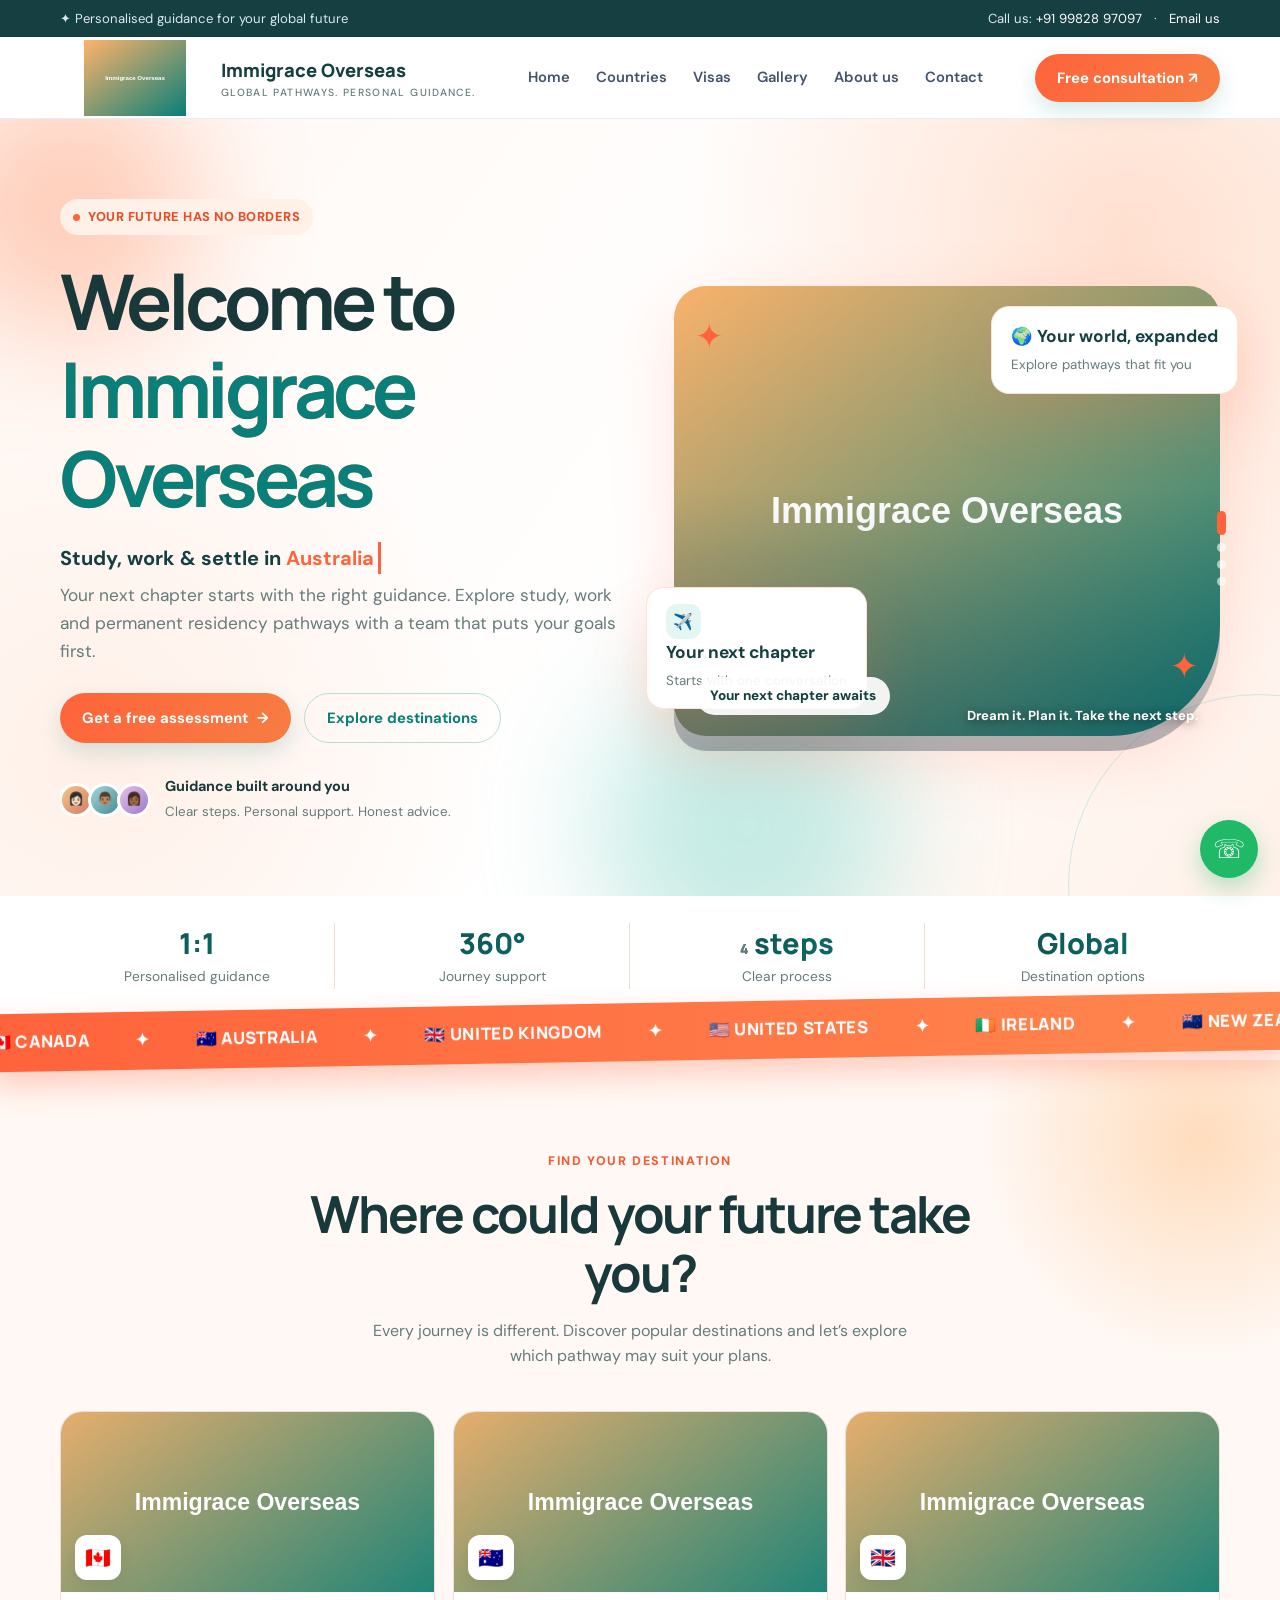
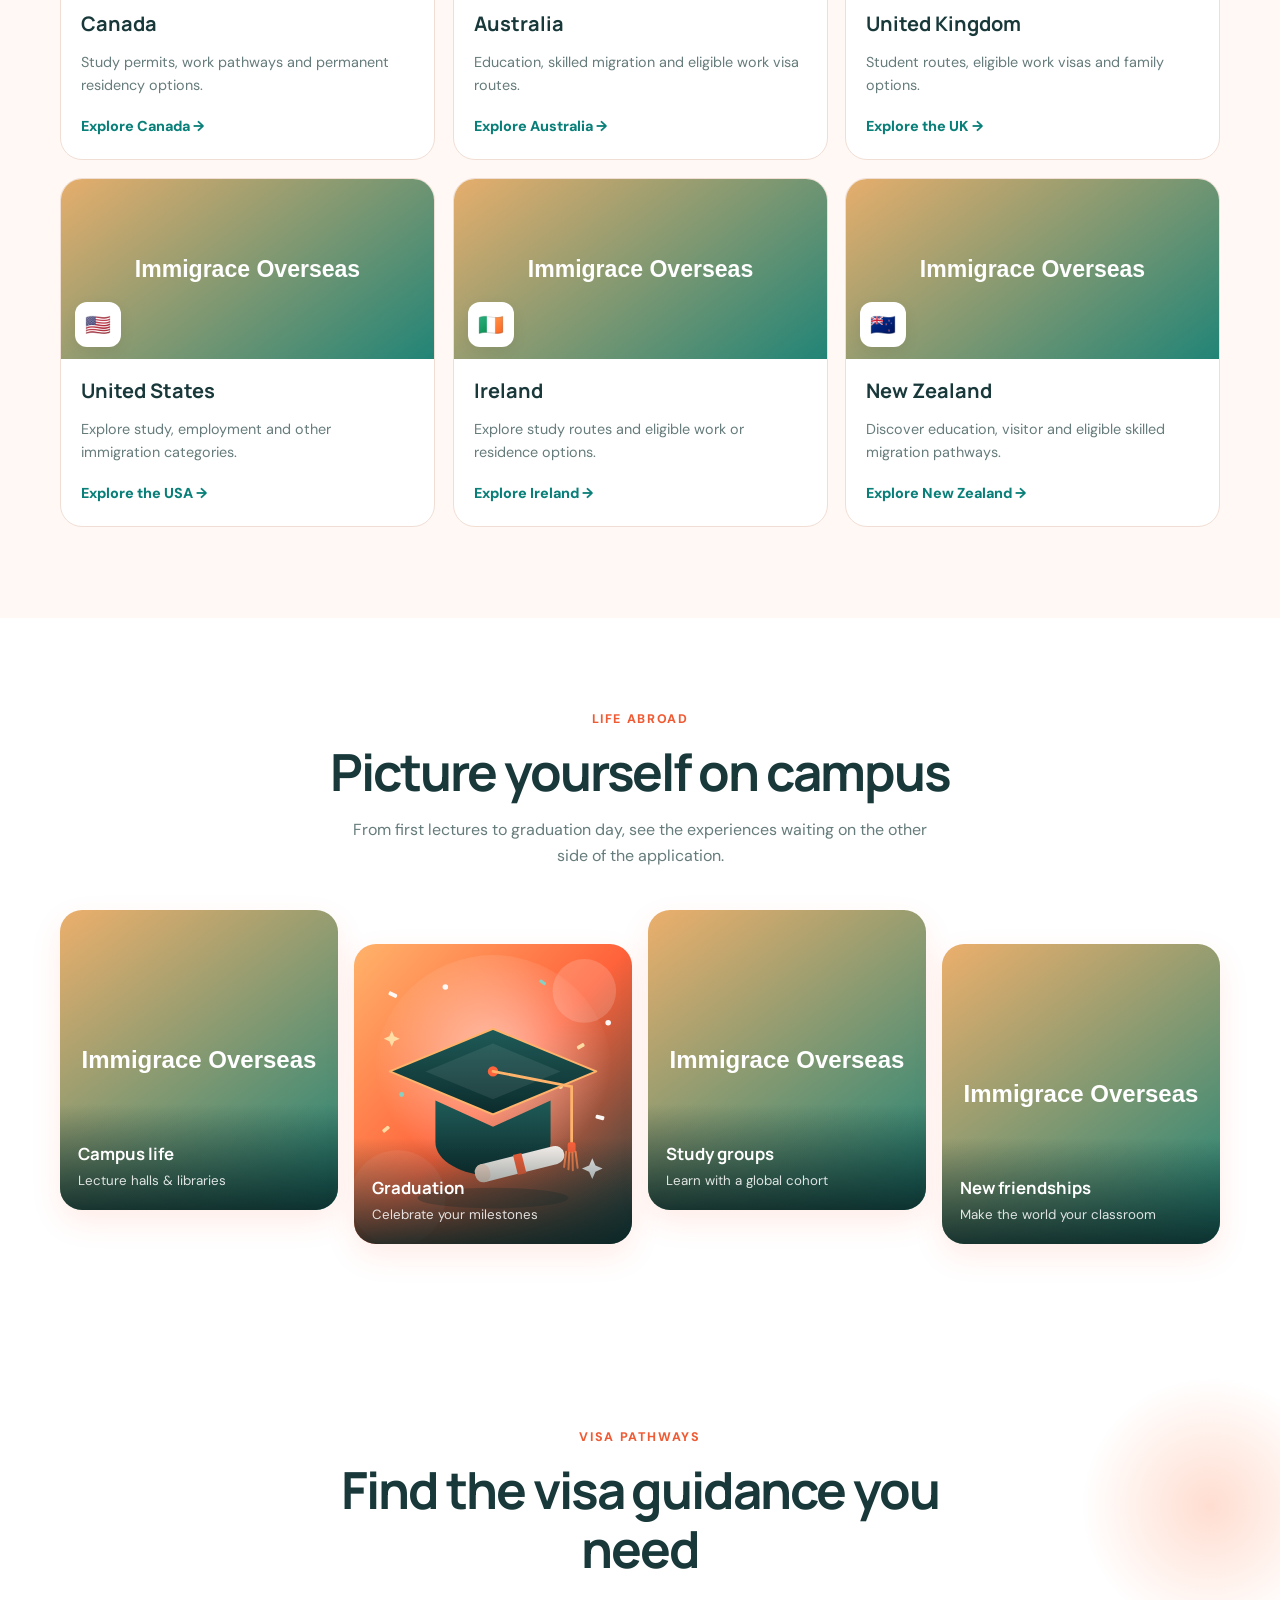
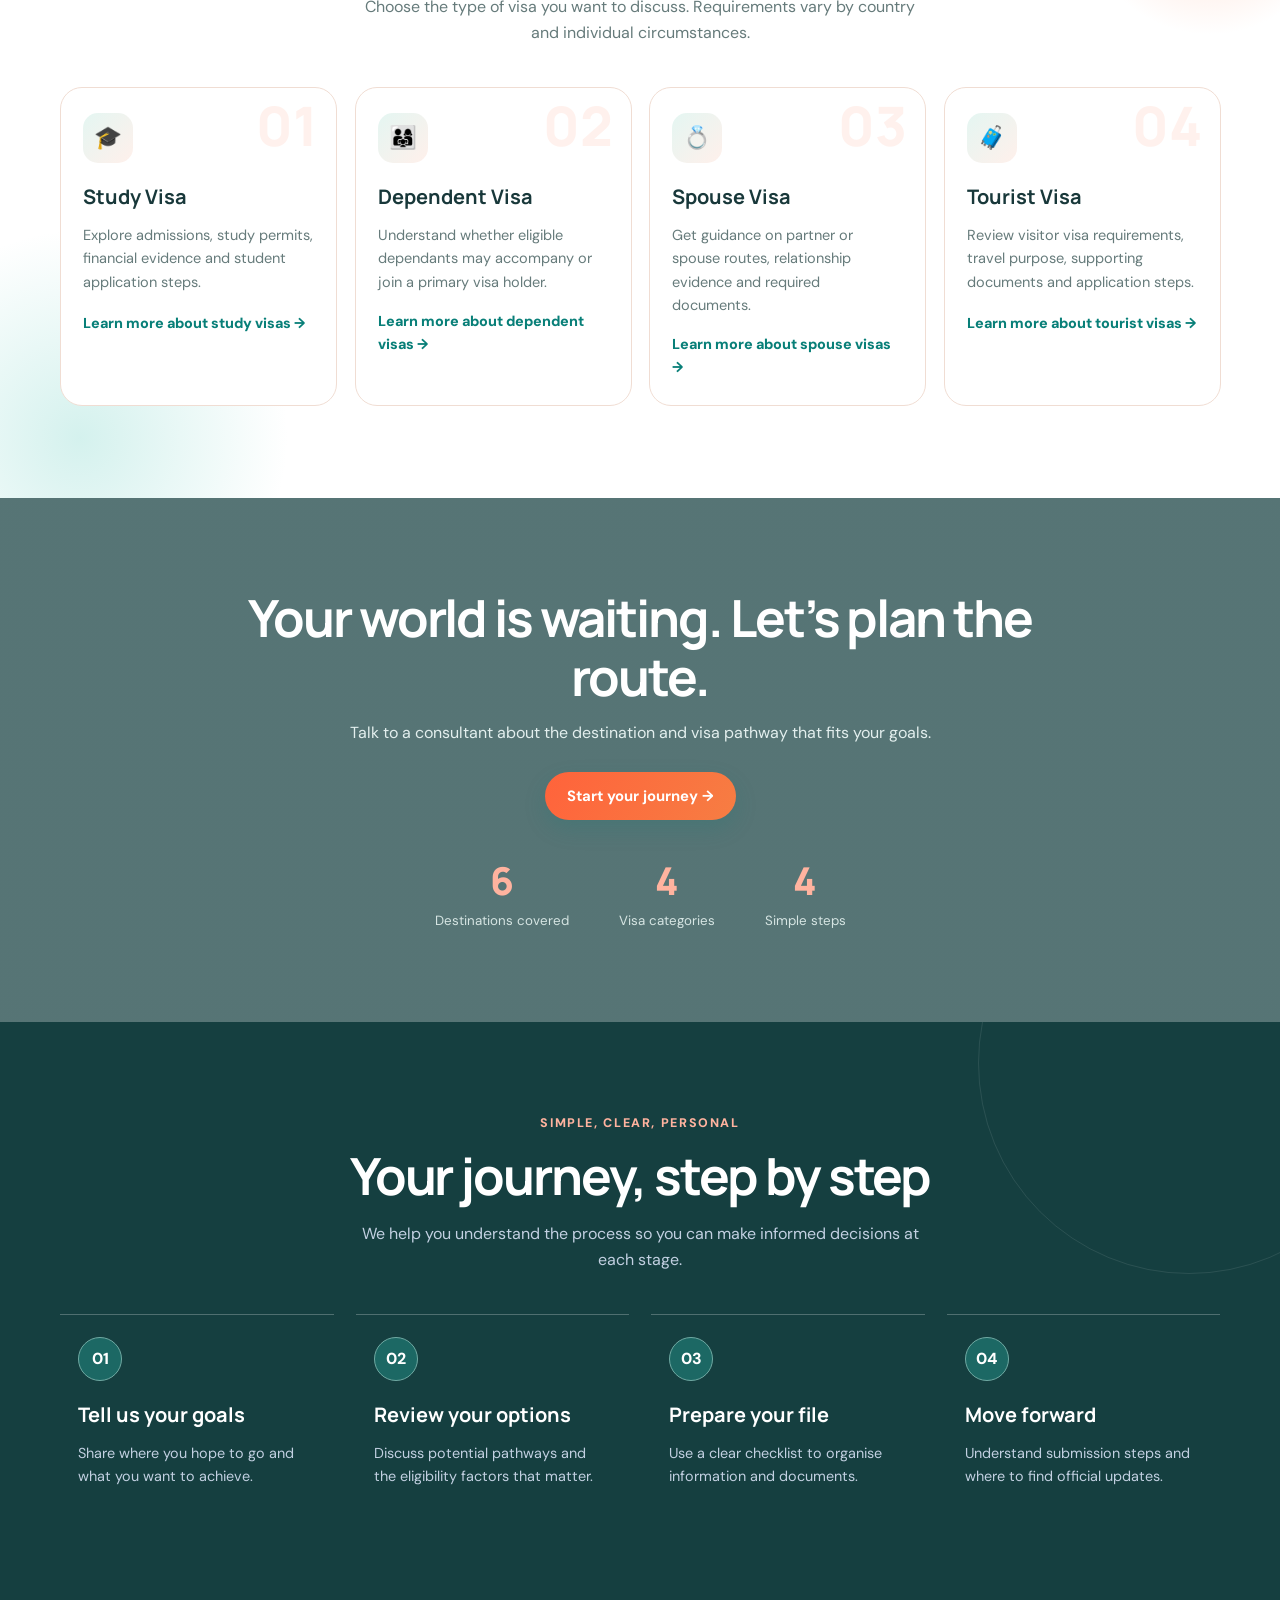
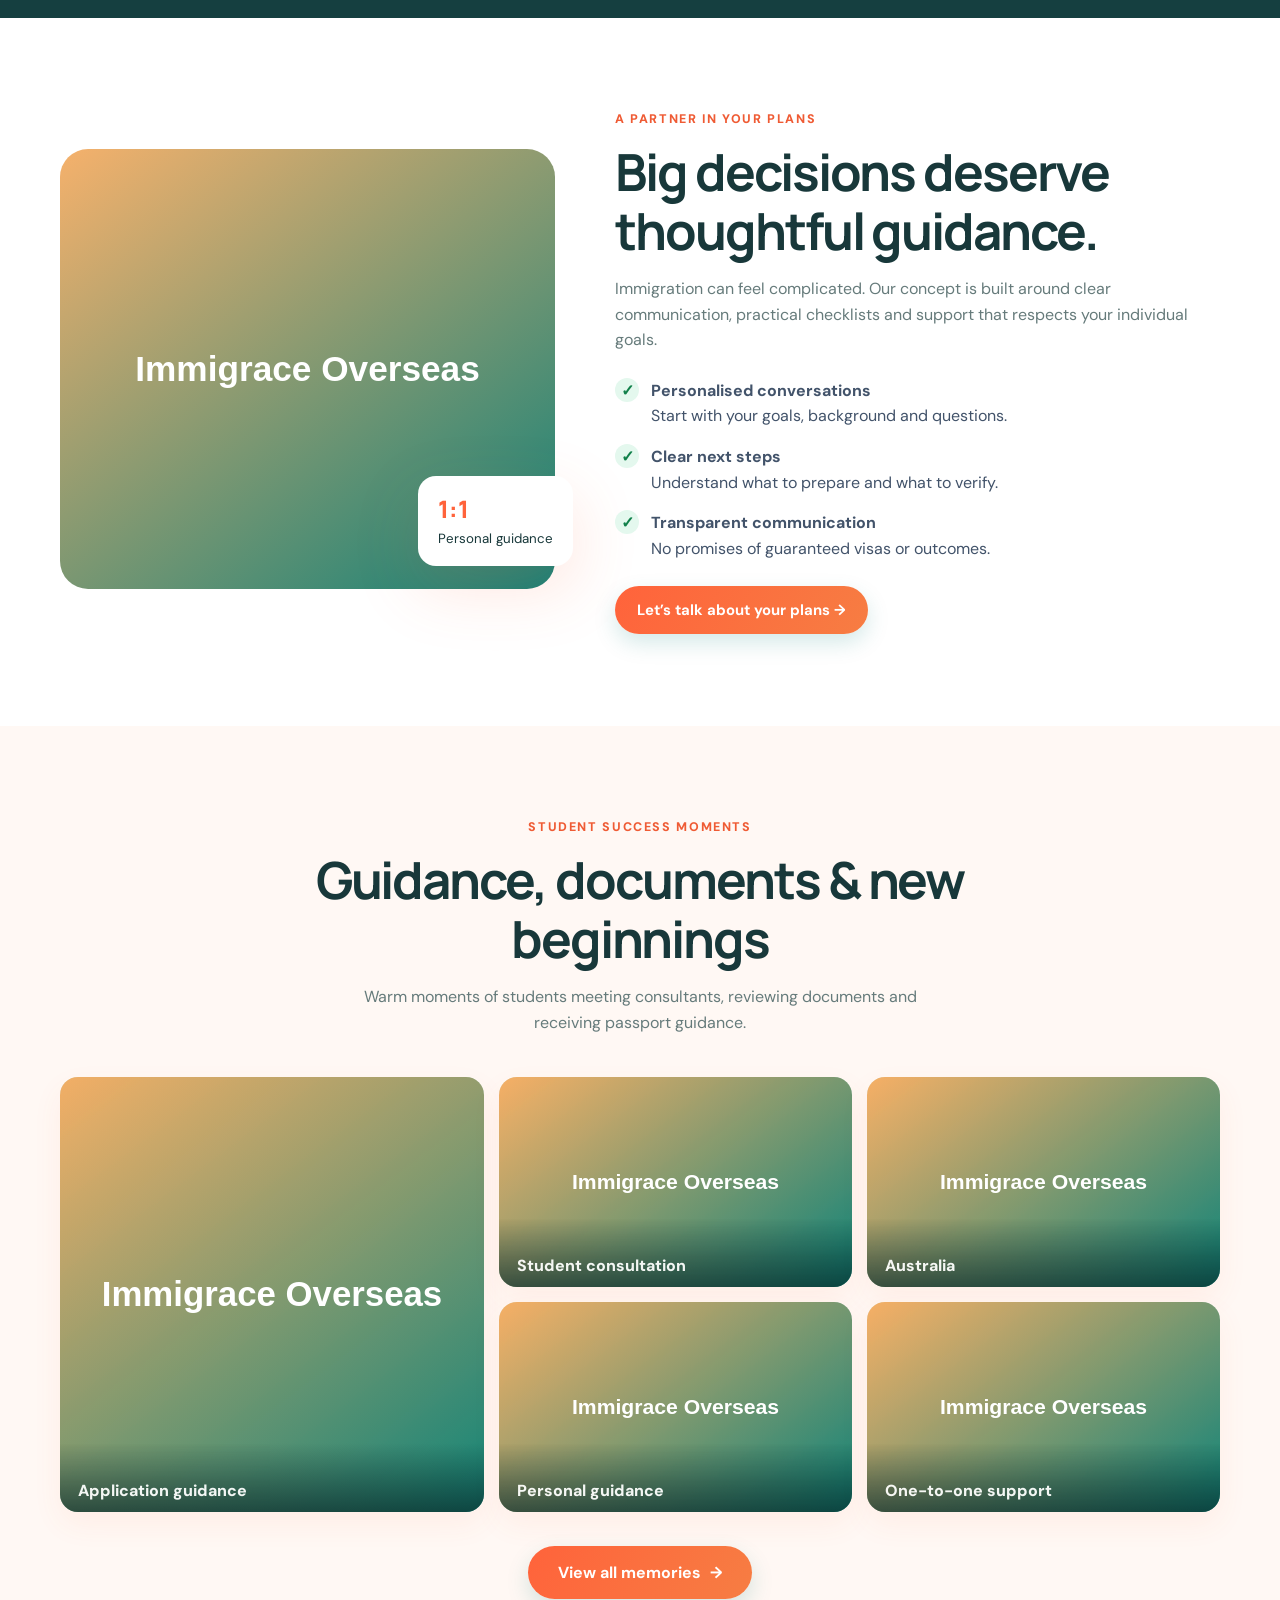
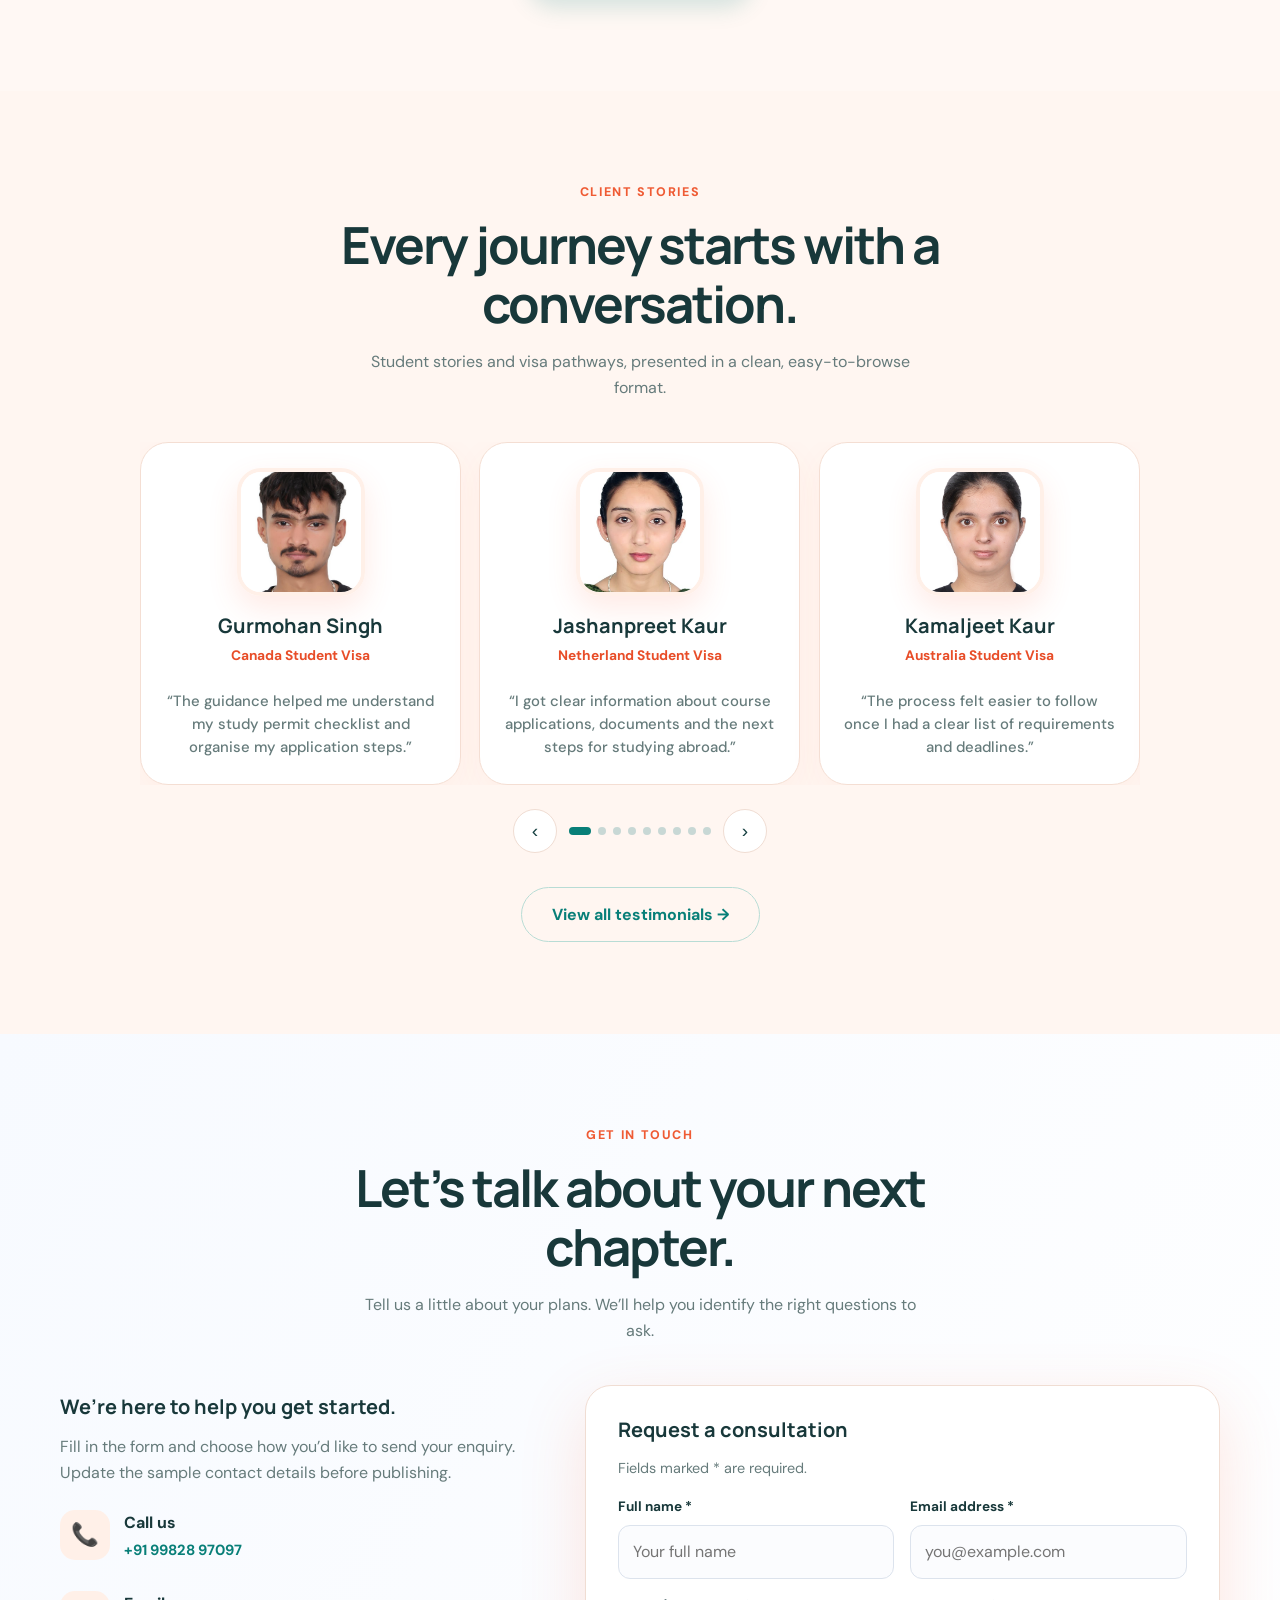
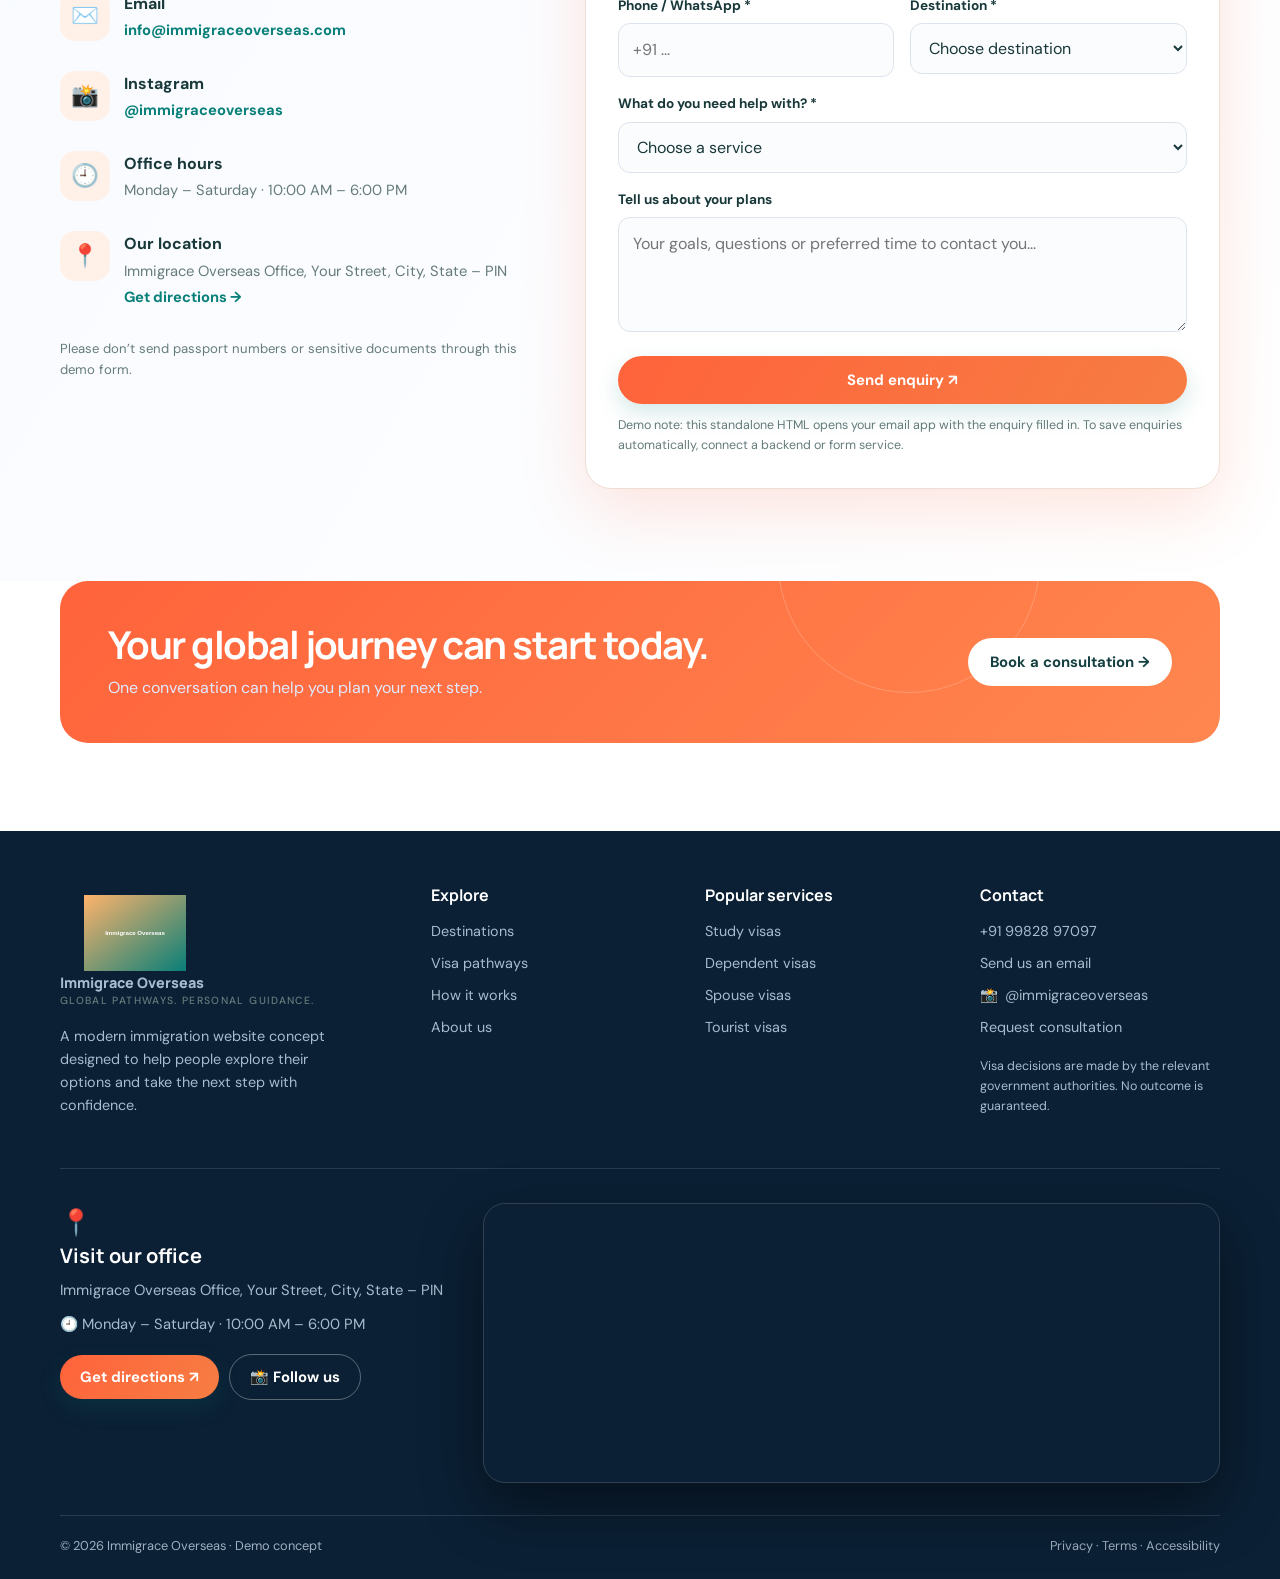
==== commit 762a539d: "Update site contact and content Co-authored-by: Copilot <223556219+Copilot@users.noreply.github.com>" ====
--- a/index.html
+++ b/index.html
@@ -1516,7 +1516,7 @@
       <div class="container">
         <span>✦ Personalised guidance for your global future</span
         ><span
-          >Call us: <a href="tel:+911543595866">+91 154 359 5866</a> &nbsp; ·
+          >Call us: <a href="tel:+919982897097">+91 99828 97097</a> &nbsp; ·
           &nbsp; <a href="mailto:info@immigraceoverseas.com">Email us</a></span
         >
       </div>
@@ -2110,10 +2110,7 @@
                   <h3>Gurmohan Singh</h3>
                   <p><strong>Canada Student Visa</strong></p>
                   <blockquote>
-                    “For students who have completed Class 12 and want to pursue
-                    a bachelor's degree abroad. Guidance includes choosing a
-                    course, selecting a university, and preparing visa
-                    documents.”
+                    “The guidance helped me understand my study permit checklist and organise my application steps.”
                   </blockquote>
                 </div>
               </article>
@@ -2128,10 +2125,7 @@
                   <h3>Jashanpreet Kaur</h3>
                   <p><strong>Netherland Student Visa</strong></p>
                   <blockquote>
-                    “For students preparing to travel after visa approval.
-                    Guidance can include accommodation planning, travel
-                    preparation, health insurance requirements, and
-                    understanding student visa conditions.”
+                    “I got clear information about course applications, documents and the next steps for studying abroad.”
                   </blockquote>
                 </div>
               </article>
@@ -2146,10 +2140,7 @@
                   <h3>Kamaljeet Kaur</h3>
                   <p><strong>Australia Student Visa</strong></p>
                   <blockquote>
-                    “For graduates planning to study for a master's degree
-                    overseas. Support includes course selection, academic
-                    documents, admission requirements, and visa application
-                    preparation.”
+                    “The process felt easier to follow once I had a clear list of requirements and deadlines.”
                   </blockquote>
                 </div>
               </article>
@@ -2332,7 +2323,7 @@
                 <div class="service-icon">📞</div>
                 <div>
                   <strong>Call us</strong>
-                  <p><a href="tel:+911543595866">+91 154 359 5866</a></p>
+                  <p><a href="tel:+919982897097">+91 99828 97097</a></p>
                 </div>
               </div>
               <div class="contact-item">
@@ -2354,10 +2345,10 @@
                     <a
                       data-site="instagram"
                       data-site-href="instagram"
-                      href="https://www.instagram.com/immigraceoverseas/"
+                      href="https://www.instagram.com/immigroup_sriganganagar/"
                       target="_blank"
                       rel="noopener"
-                      >@immigraceoverseas</a
+                      >@immigroup_sriganganagar</a
                     >
                   </p>
                 </div>
@@ -2374,12 +2365,12 @@
                 <div>
                   <strong>Our location</strong>
                   <p data-site="address">
-                    Immigrace Overseas Office, Your Street, City, State – PIN
+                    47 H Block, 2nd Floor, Godara College Road, Sri Ganganagar 335001
                   </p>
                   <p>
                     <a
                       data-site-href="directions"
-                      href="https://www.google.com/maps/search/?api=1&query=Immigrace%20Overseas"
+                      href="https://www.google.com/maps/dir/31.2508416,75.7039104/Immigroup+Overseas+Consultant,+47+H+Block,+Godara+College+Rd,+near+SBI+Bank,+A+Block,+P+Block,+Sri+Ganganagar,+Rajasthan+335001/@30.5777943,72.5759758,7z/data=!3m1!4b1!4m9!4m8!1m1!4e1!1m5!1m1!1s0x3917b5dbeb0bd7bd:0x82af49262dd89c39!2m2!1d73.8671847!2d29.9241617?entry=ttu&g_ep=EgoyMDI2MTAyMC4wIKXMDSoASAFQAw%3D%3D"
                       target="_blank"
                       rel="noopener"
                       >Get directions →</a
@@ -2531,15 +2522,15 @@
           </div>
           <div>
             <h4>Contact</h4>
-            <a href="tel:+911543595866">+91 154 359 5866</a
+            <a href="tel:+919982897097">+91 99828 97097</a
             ><a href="mailto:info@immigraceoverseas.com">Send us an email</a
             ><a
               class="ig"
               data-site-href="instagram"
-              href="https://www.instagram.com/immigraceoverseas/"
+              href="https://www.instagram.com/immigroup_sriganganagar/"
               target="_blank"
               rel="noopener"
-              >📸 <span data-site="instagram">@immigraceoverseas</span></a
+              >📸 <span data-site="instagram">@immigroup_sriganganagar</span></a
             ><a href="#contact">Request consultation</a>
             <p style="font-size: 0.78rem">
               Visa decisions are made by the relevant government authorities. No
@@ -2552,7 +2543,7 @@
             <span class="pin">📍</span>
             <h4>Visit our office</h4>
             <p data-site="address">
-              Immigrace Overseas Office, Your Street, City, State – PIN
+              47 H Block, 2nd Floor, Godara College Road, Sri Ganganagar 335001
             </p>
             <p>🕘 Monday – Saturday · 10:00 AM – 6:00 PM</p>
             <a
@@ -2565,7 +2556,7 @@
             ><a
               class="btn ghost-light"
               data-site-href="instagram"
-              href="https://www.instagram.com/immigraceoverseas/"
+              href="https://www.instagram.com/immigroup_sriganganagar/"
               target="_blank"
               rel="noopener"
               >📸 Follow us</a
@@ -2574,7 +2565,7 @@
           <div class="map-frame">
             <iframe
               data-site-map
-              src="https://www.google.com/maps?q=Immigrace%20Overseas&output=embed"
+              src="https://www.google.com/maps/dir/31.2508416,75.7039104/Immigroup+Overseas+Consultant,+47+H+Block,+Godara+College+Rd,+near+SBI+Bank,+A+Block,+P+Block,+Sri+Ganganagar,+Rajasthan+335001/@30.5777943,72.5759758,7z/data=!3m1!4b1!4m9!4m8!1m1!4e1!1m5!1m1!1s0x3917b5dbeb0bd7bd:0x82af49262dd89c39!2m2!1d73.8671847!2d29.9241617?entry=ttu&g_ep=EgoyMDI2MTAyMC4wIKXMDSoASAFQAw%3D%3D"
               title="Immigrace Overseas office location map"
               loading="lazy"
               referrerpolicy="no-referrer-when-downgrade"
@@ -2592,7 +2583,7 @@
     <a
       class="whatsapp"
       id="whatsappLink"
-      href="https://wa.me/919876543210?text=Hello%2C%20I%27d%20like%20to%20enquire%20about%20immigration%20options."
+      href="https://wa.me/919982897097?text=Hello%2C%20I%27d%20like%20to%20enquire%20about%20immigration%20options."
       target="_blank"
       rel="noopener"
       aria-label="Chat on WhatsApp"
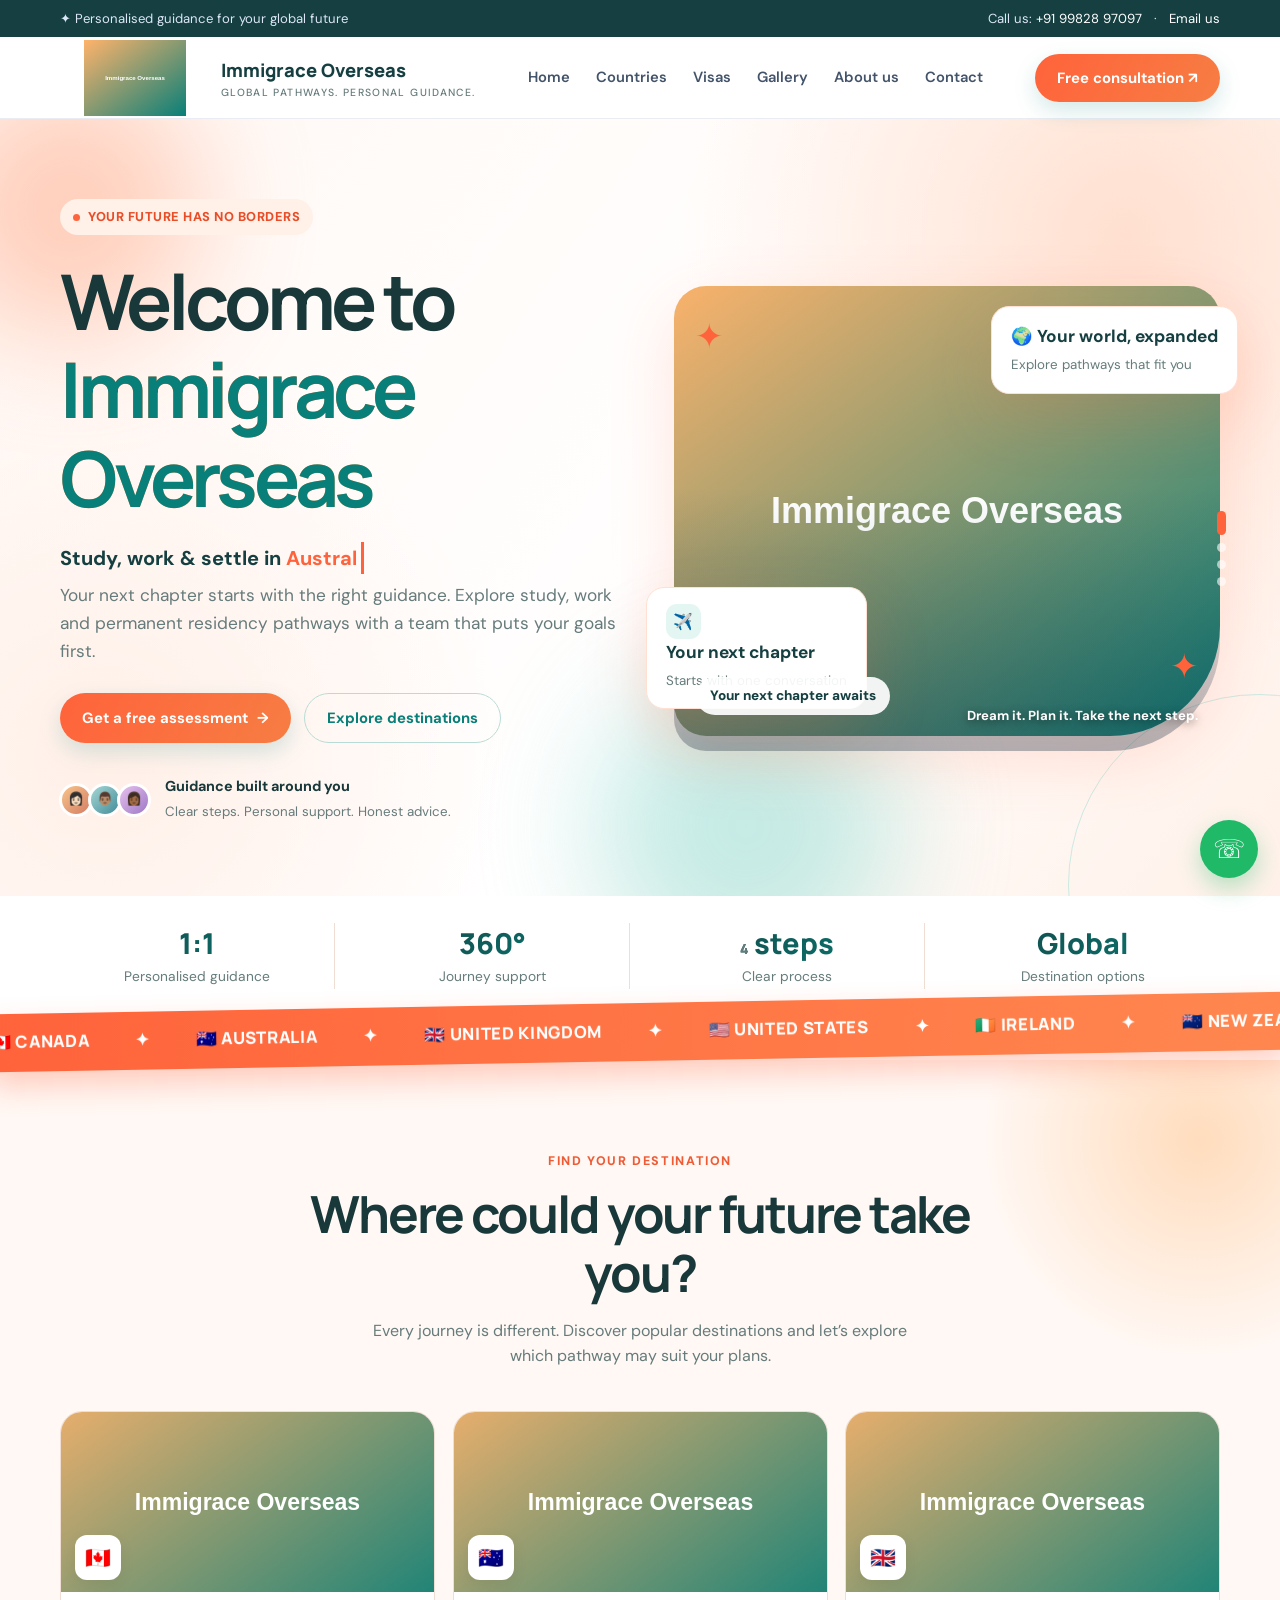
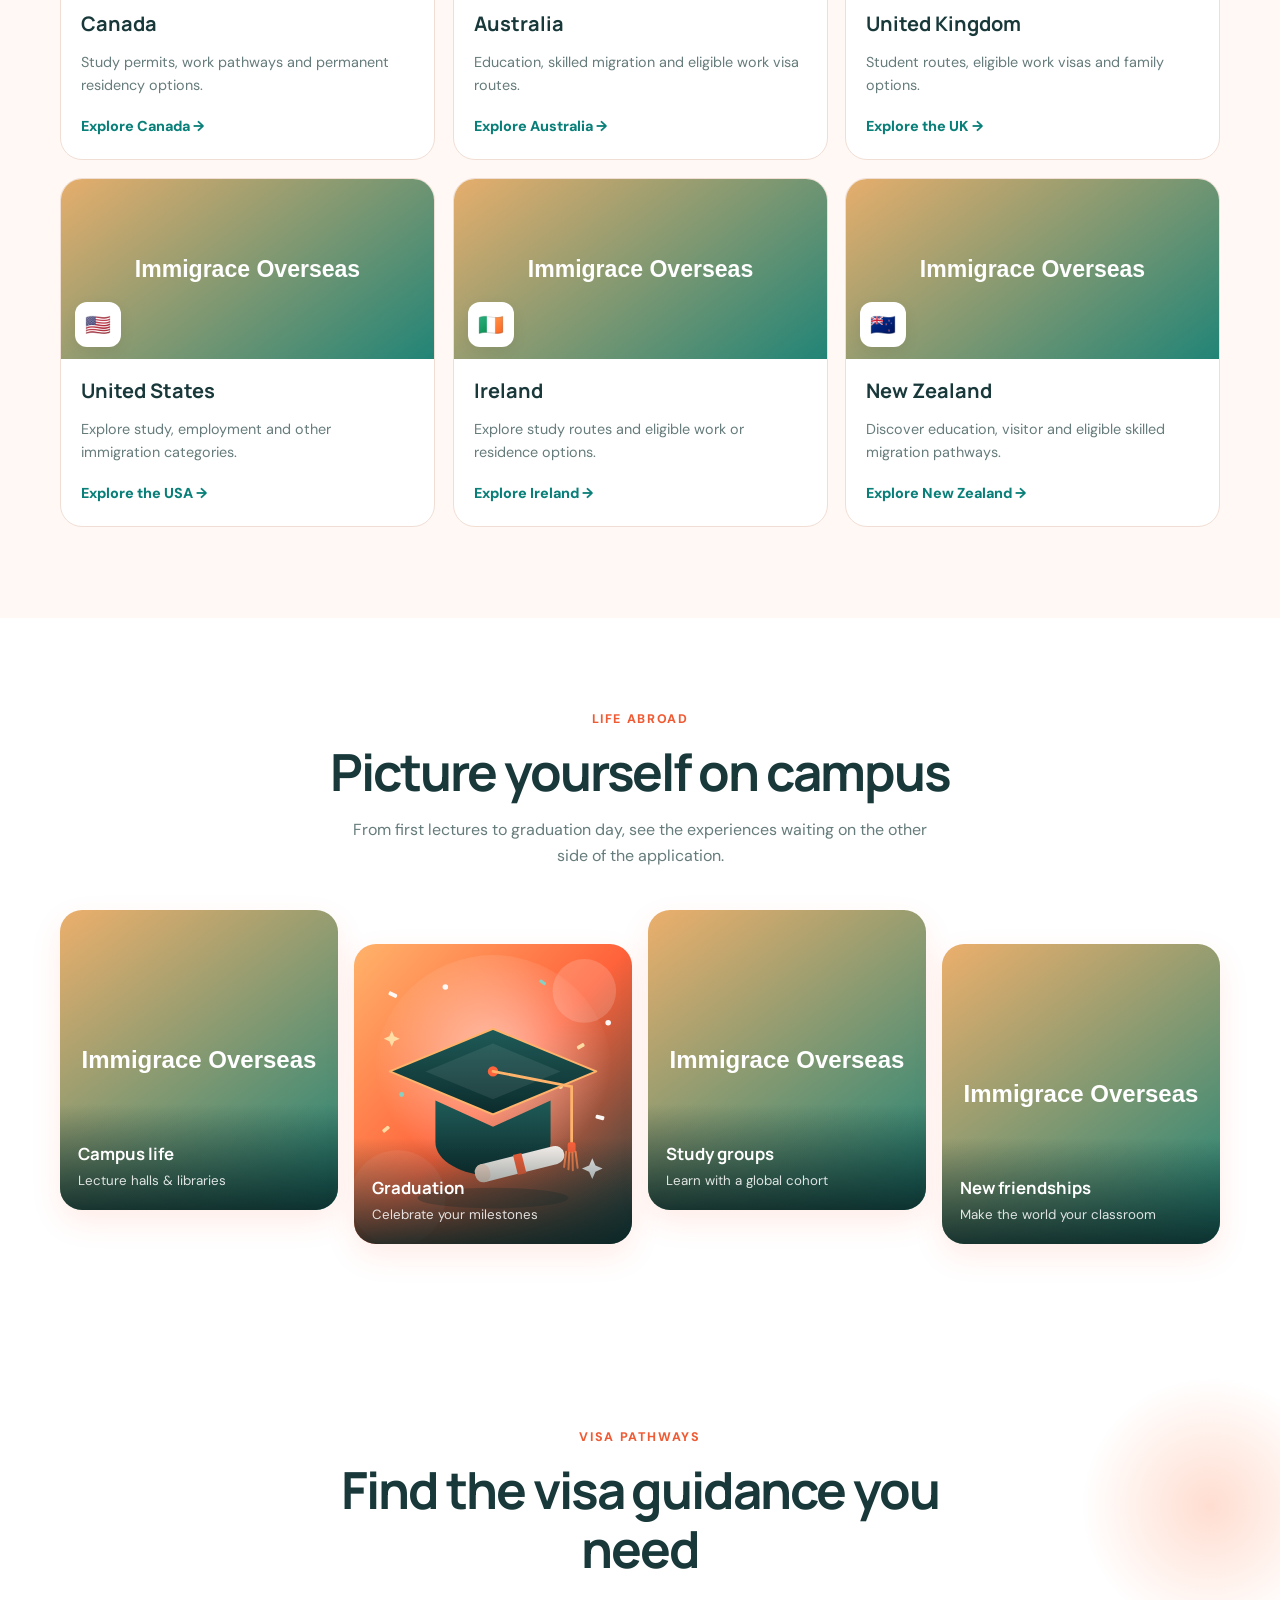
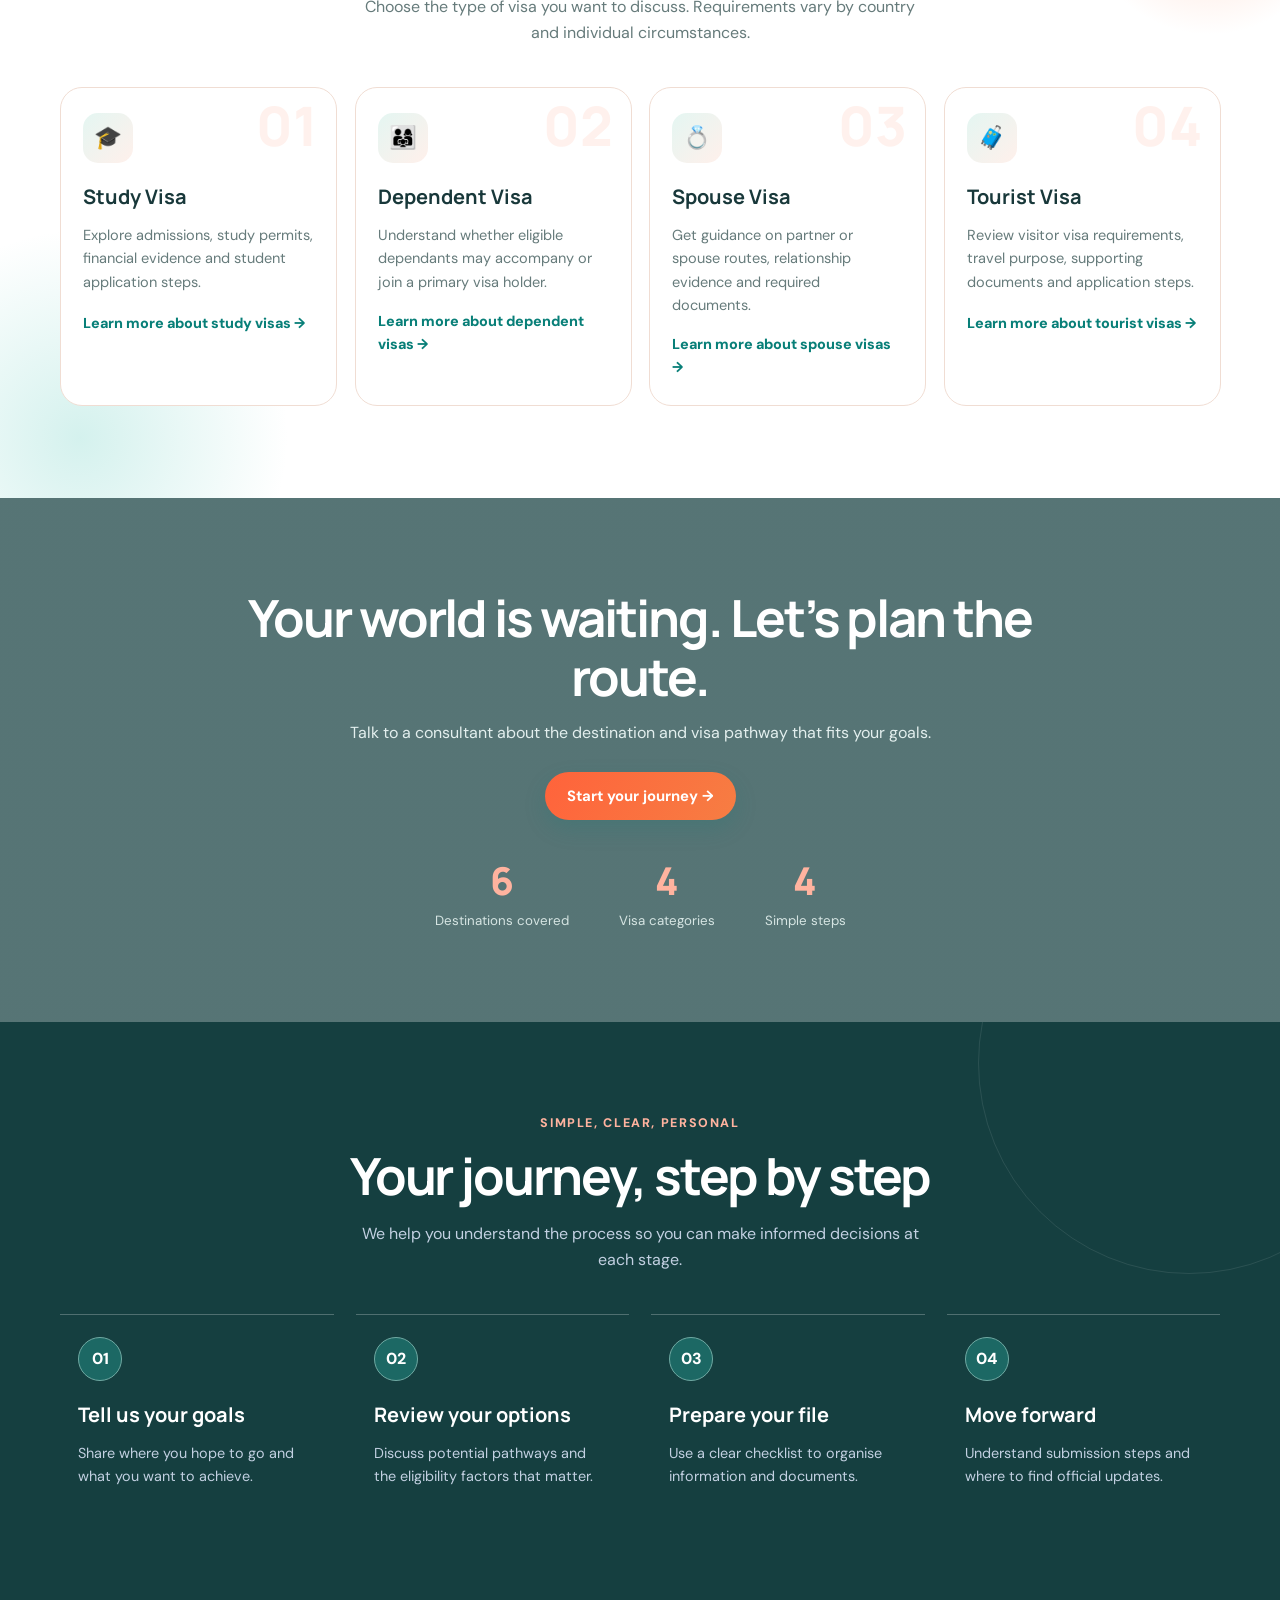
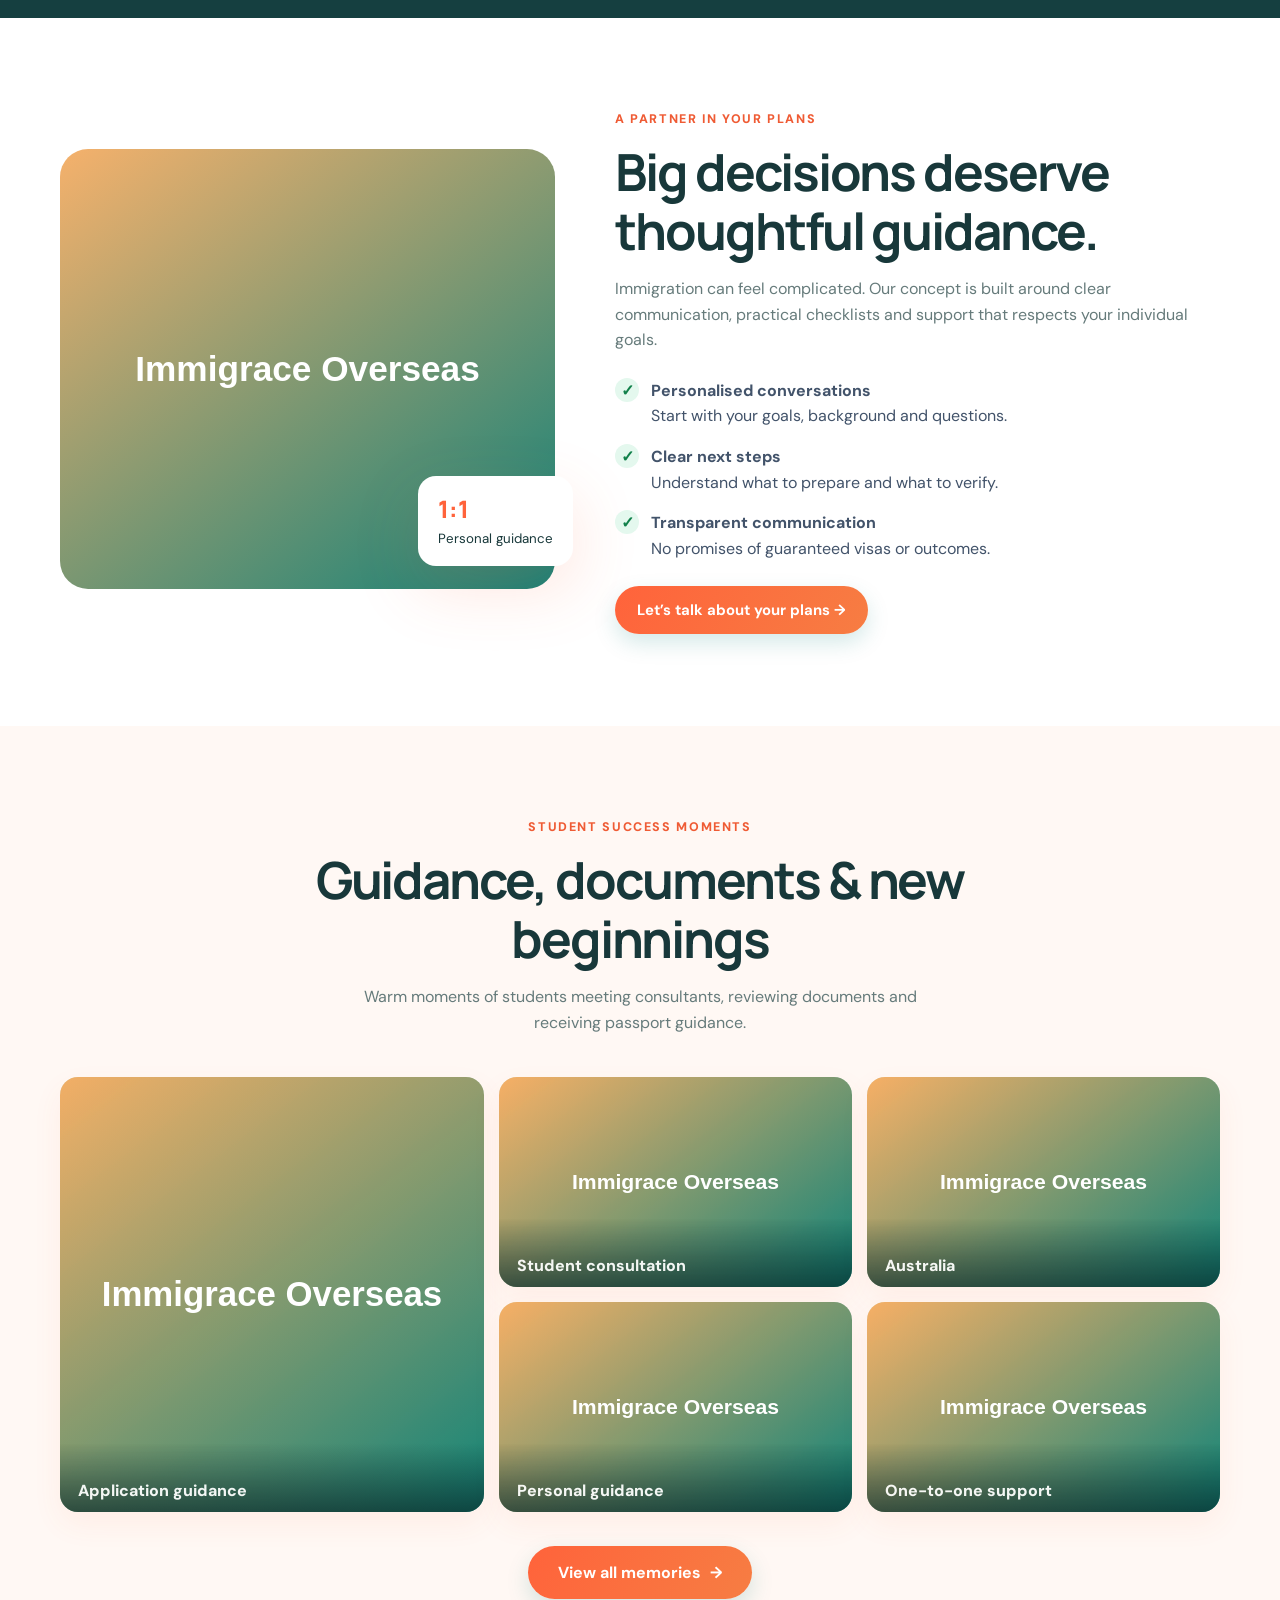
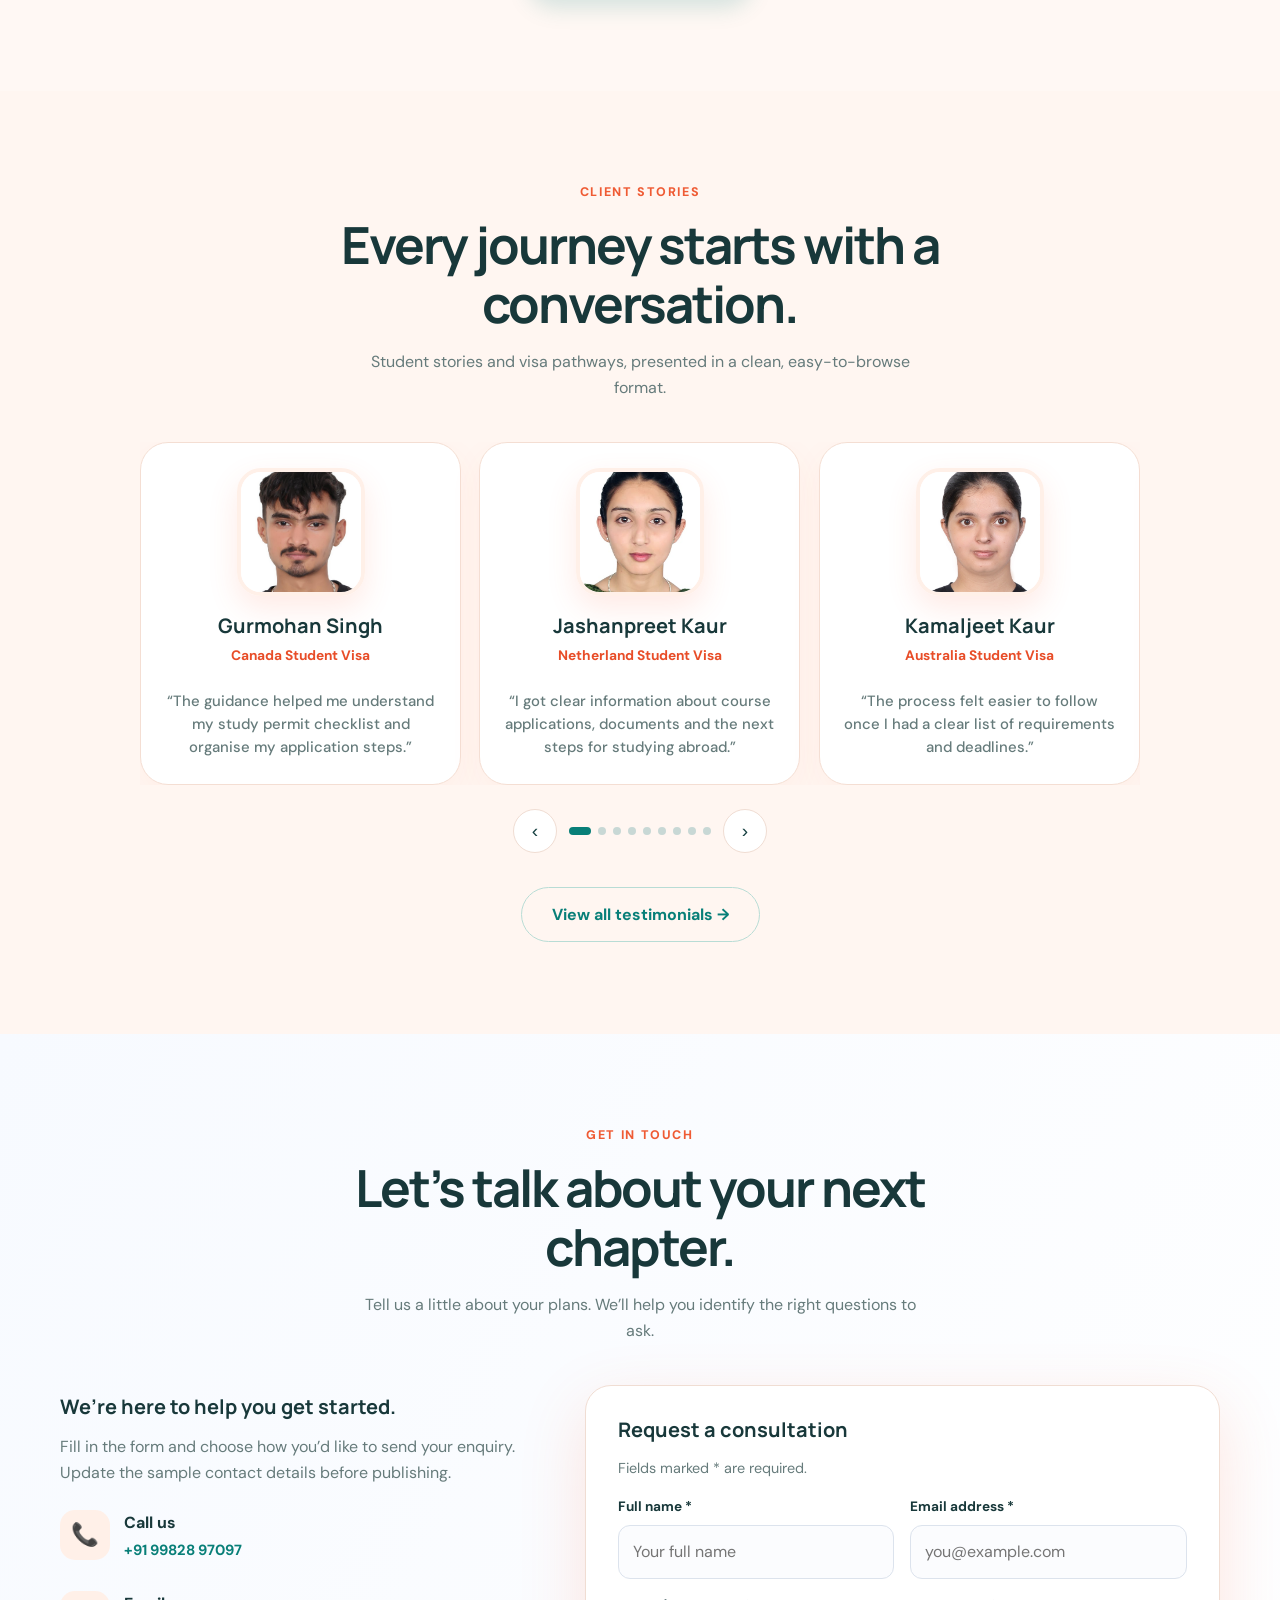
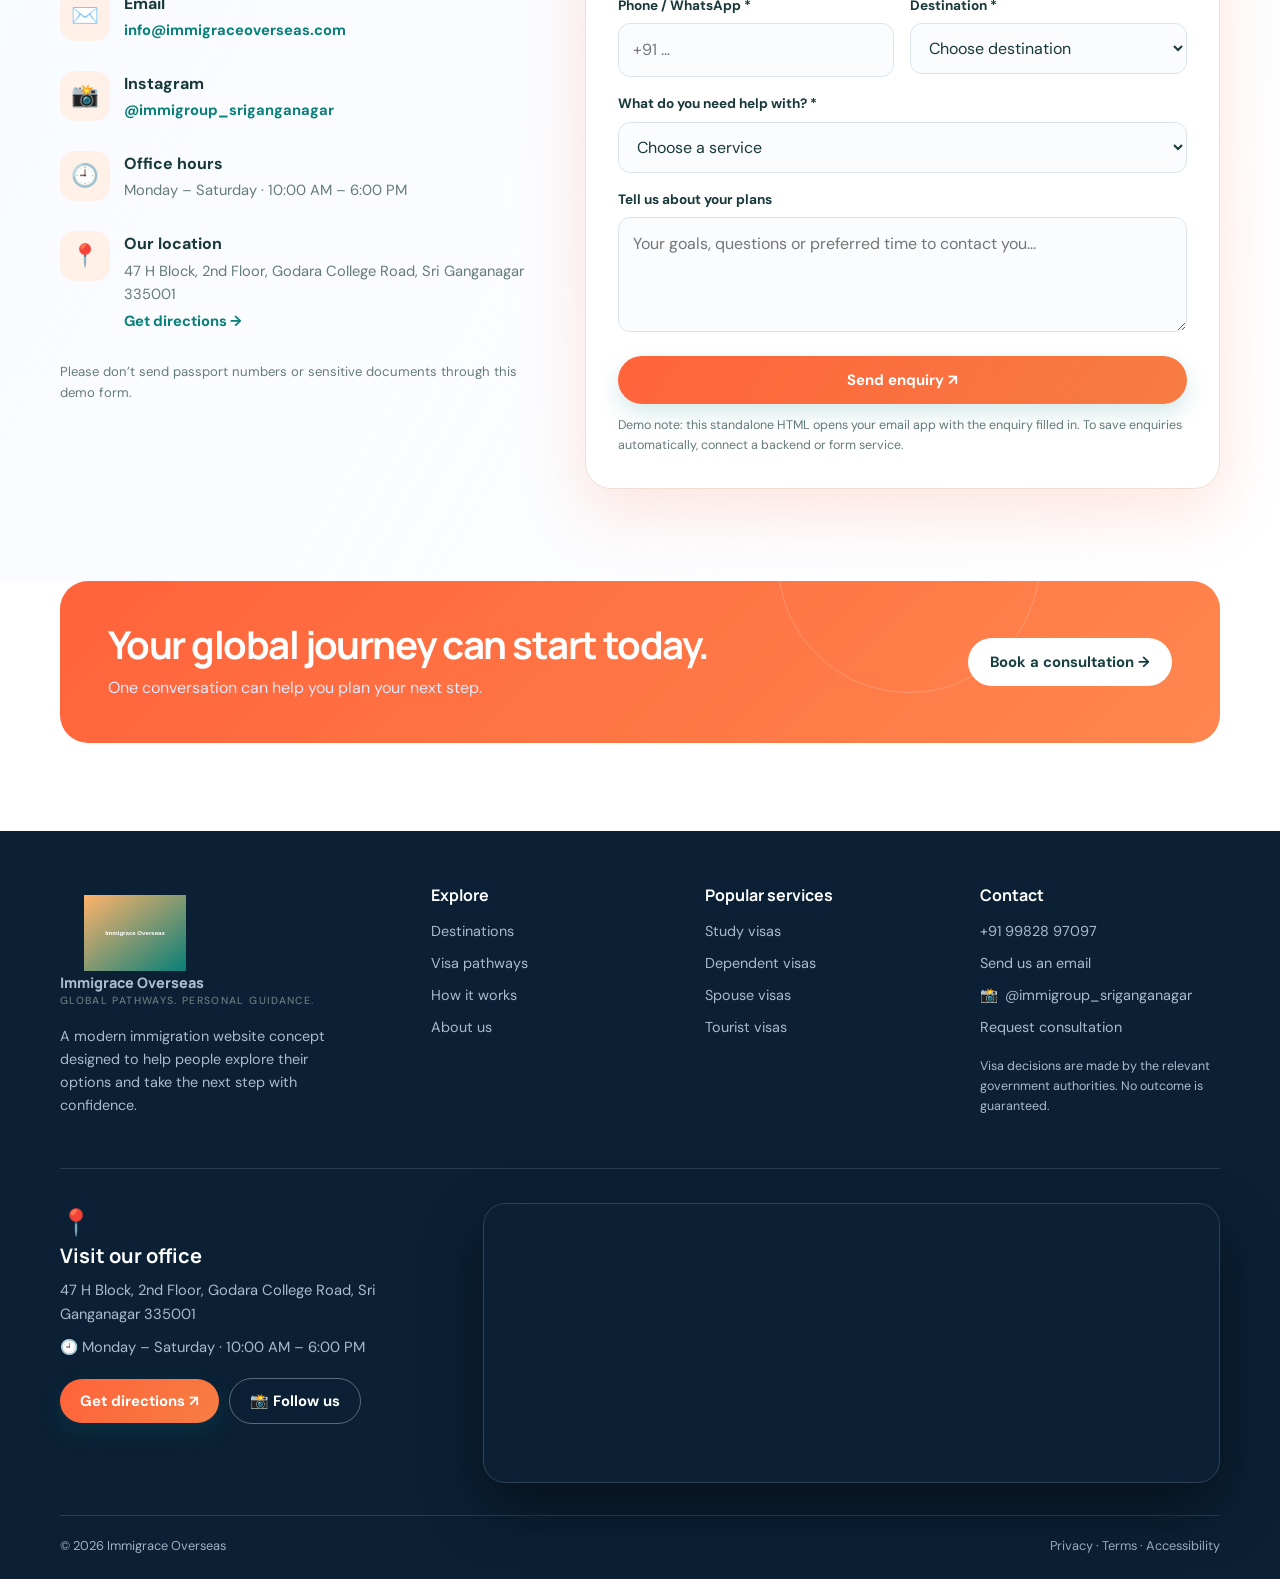
==== commit 9357f379: "Update contact links and site details Co-authored-by: Copilot <223556219+Copilot@users.noreply.githu" ====
--- a/index.html
+++ b/index.html
@@ -2549,7 +2549,7 @@
             <a
               class="btn"
               data-site-href="directions"
-              href="https://www.google.com/maps/search/?api=1&query=Immigrace%20Overseas"
+              href="https://www.google.com/maps/dir/31.2508416,75.7039104/Immigroup+Overseas+Consultant,+47+H+Block,+Godara+College+Rd,+near+SBI+Bank,+A+Block,+P+Block,+Sri+Ganganagar,+Rajasthan+335001/@30.5777943,72.5759758,7z/data=!3m1!4b1!4m9!4m8!1m1!4e1!1m5!1m1!1s0x3917b5dbeb0bd7bd:0x82af49262dd89c39!2m2!1d73.8671847!2d29.9241617?entry=ttu&g_ep=EgoyMDI2MTAyMC4wIKXMDSoASAFQAw%3D%3D"
               target="_blank"
               rel="noopener"
               >Get directions ↗</a
@@ -2575,7 +2575,7 @@
         </div>
         <div class="copyright">
           <span
-            >© <span id="year"></span> Immigrace Overseas · Demo concept</span
+            >© <span id="year"></span> Immigrace Overseas </span
           ><span>Privacy · Terms · Accessibility</span>
         </div>
       </div>
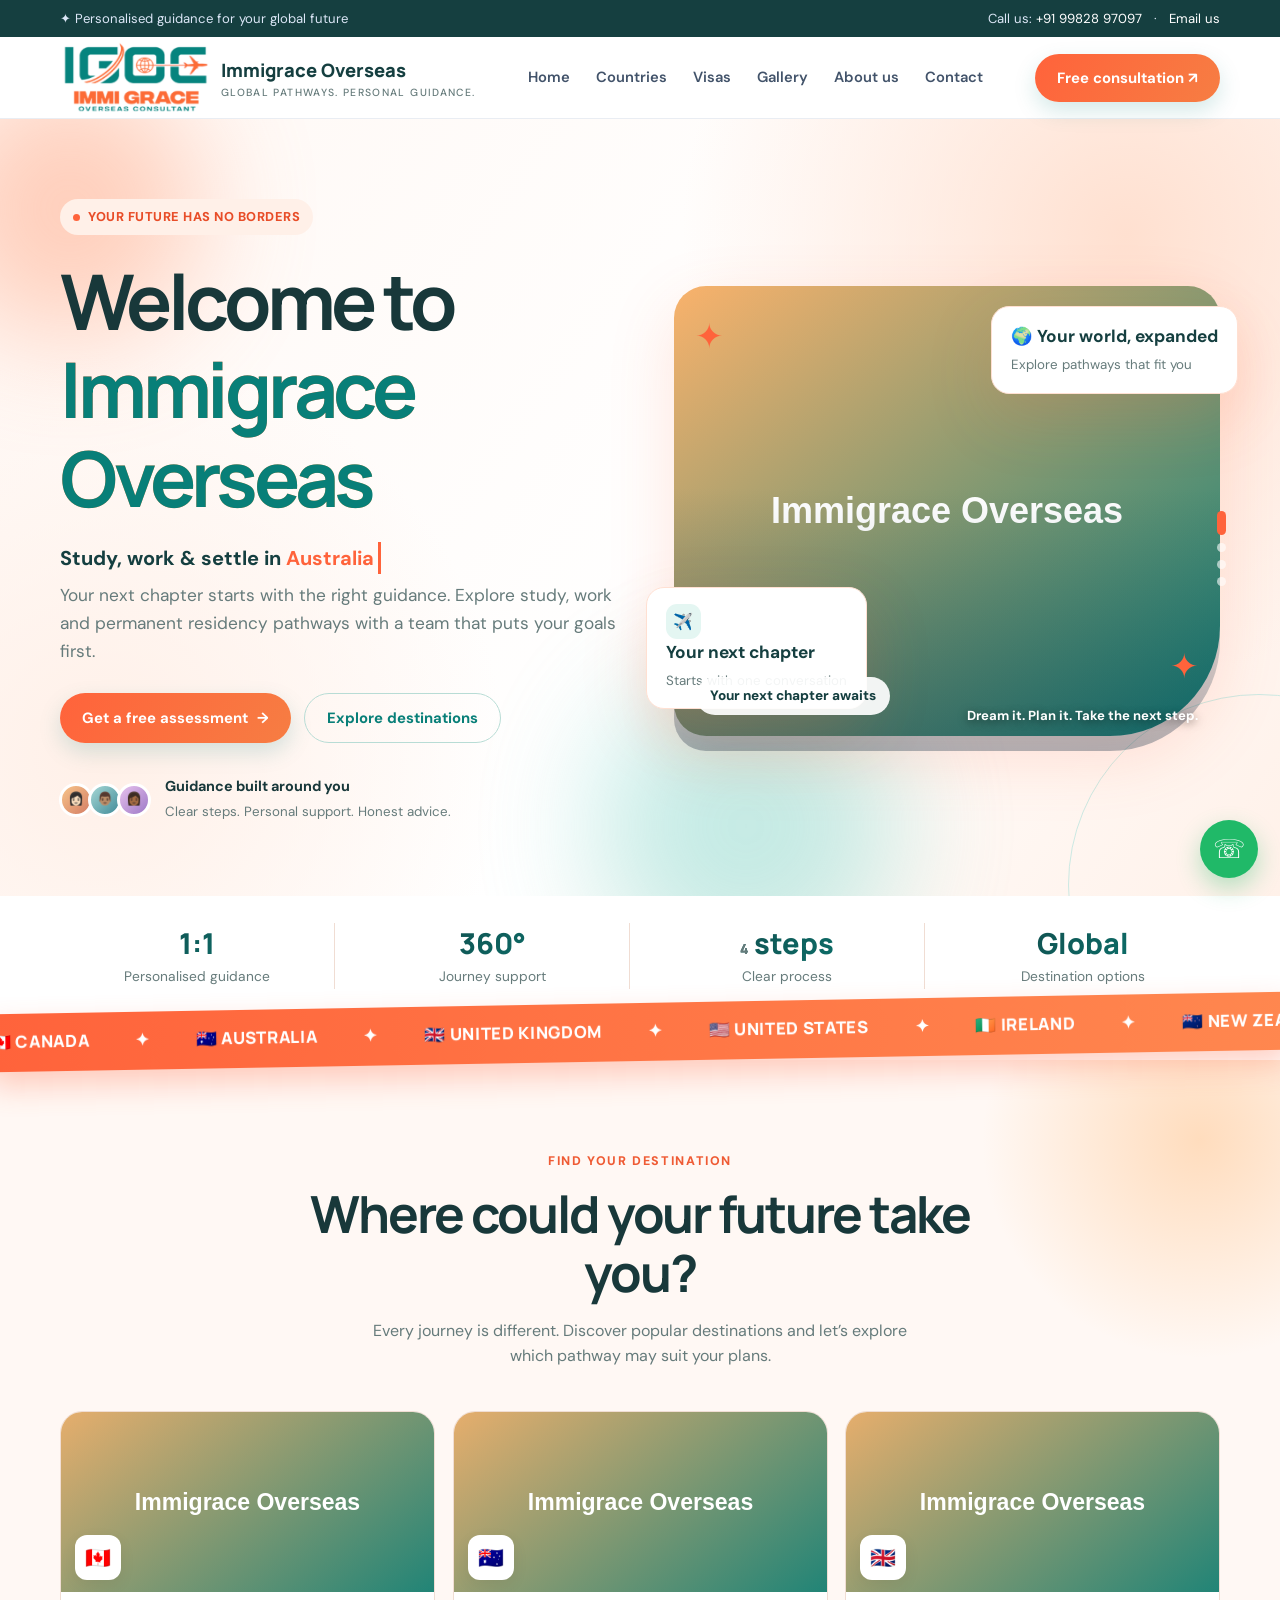
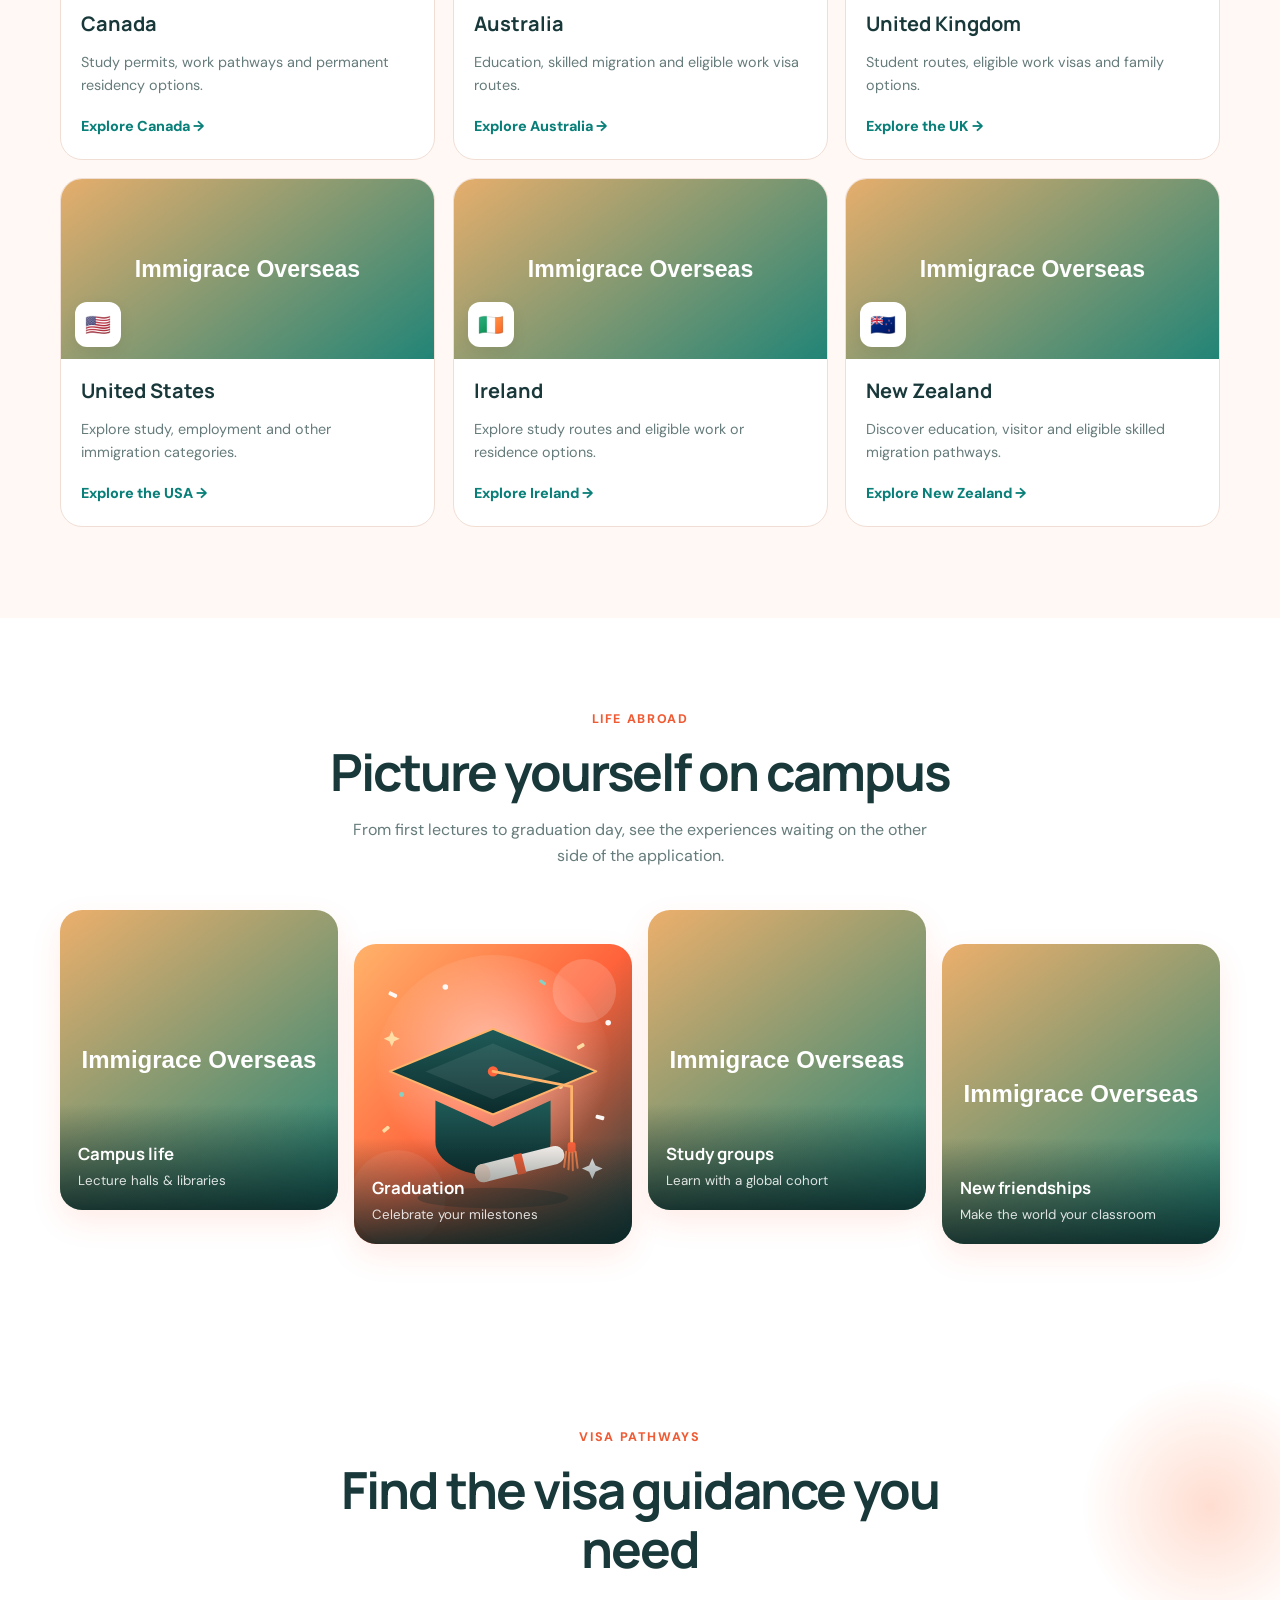
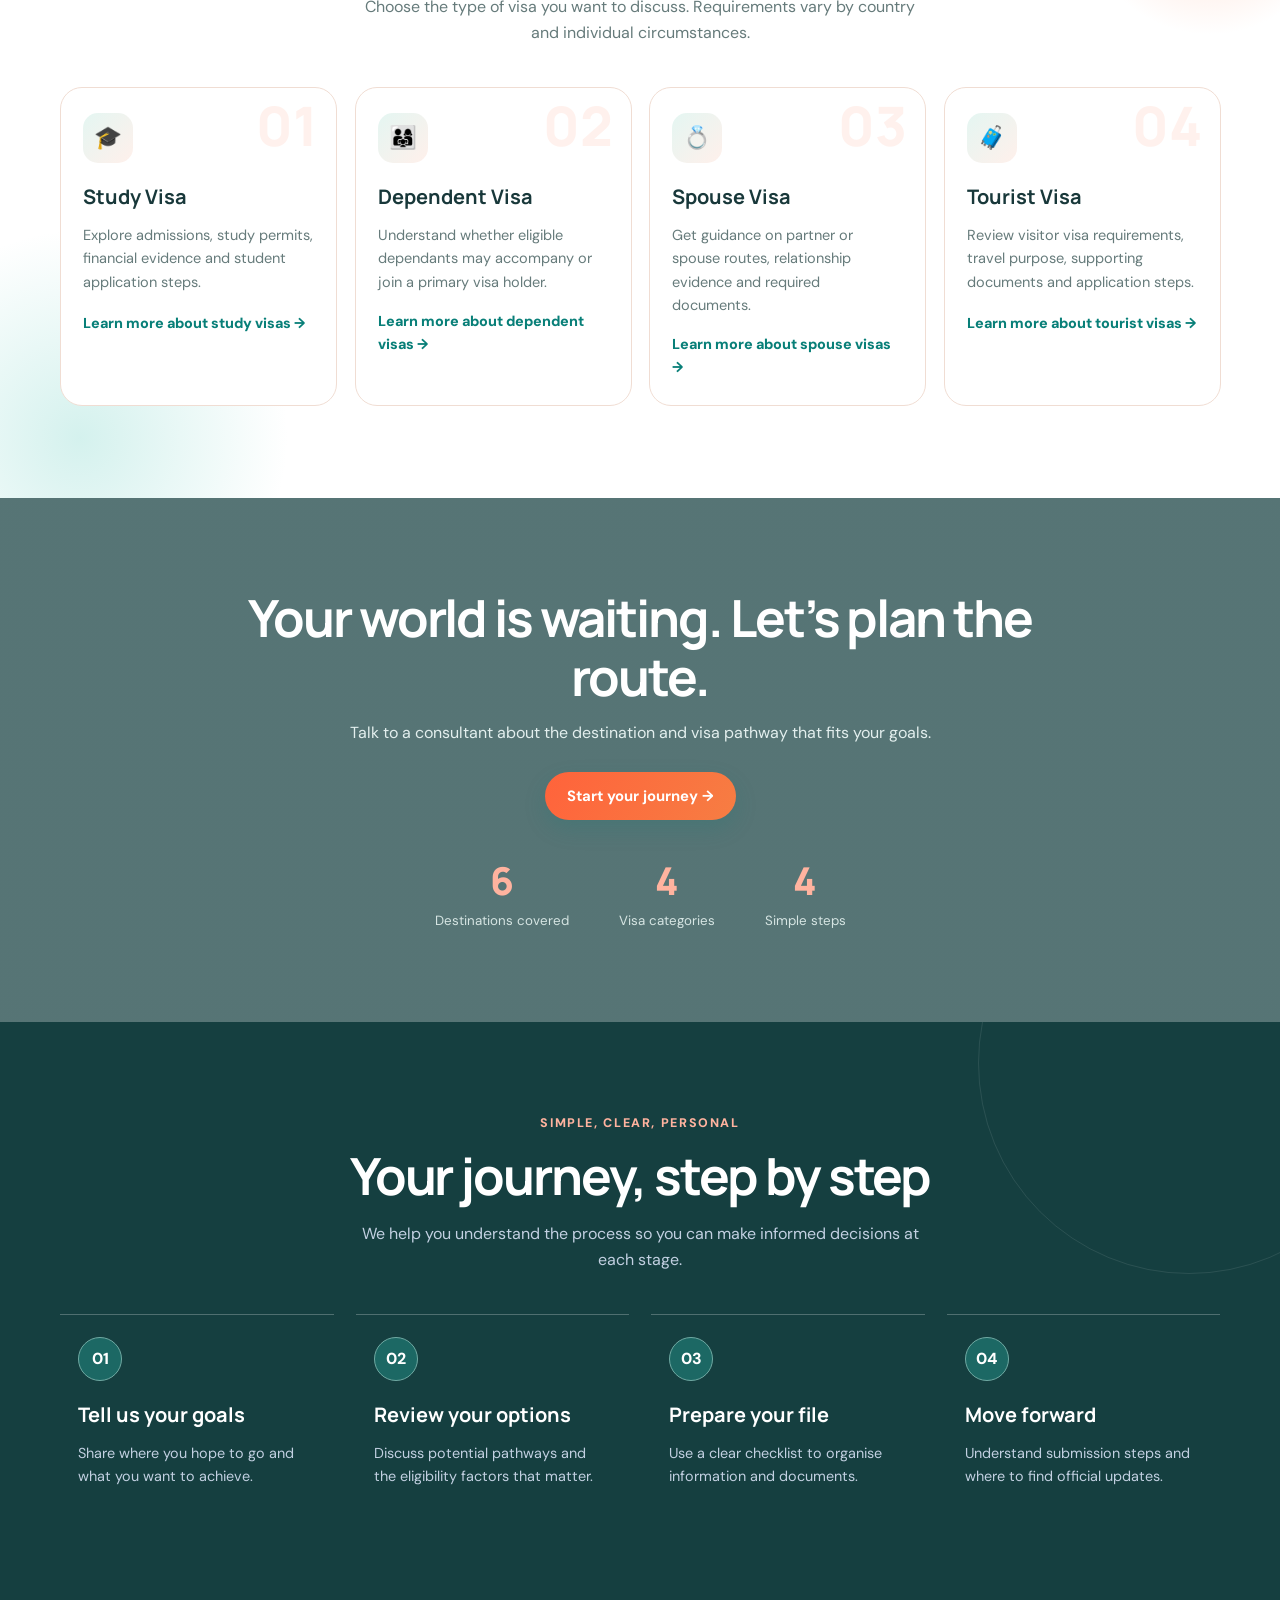
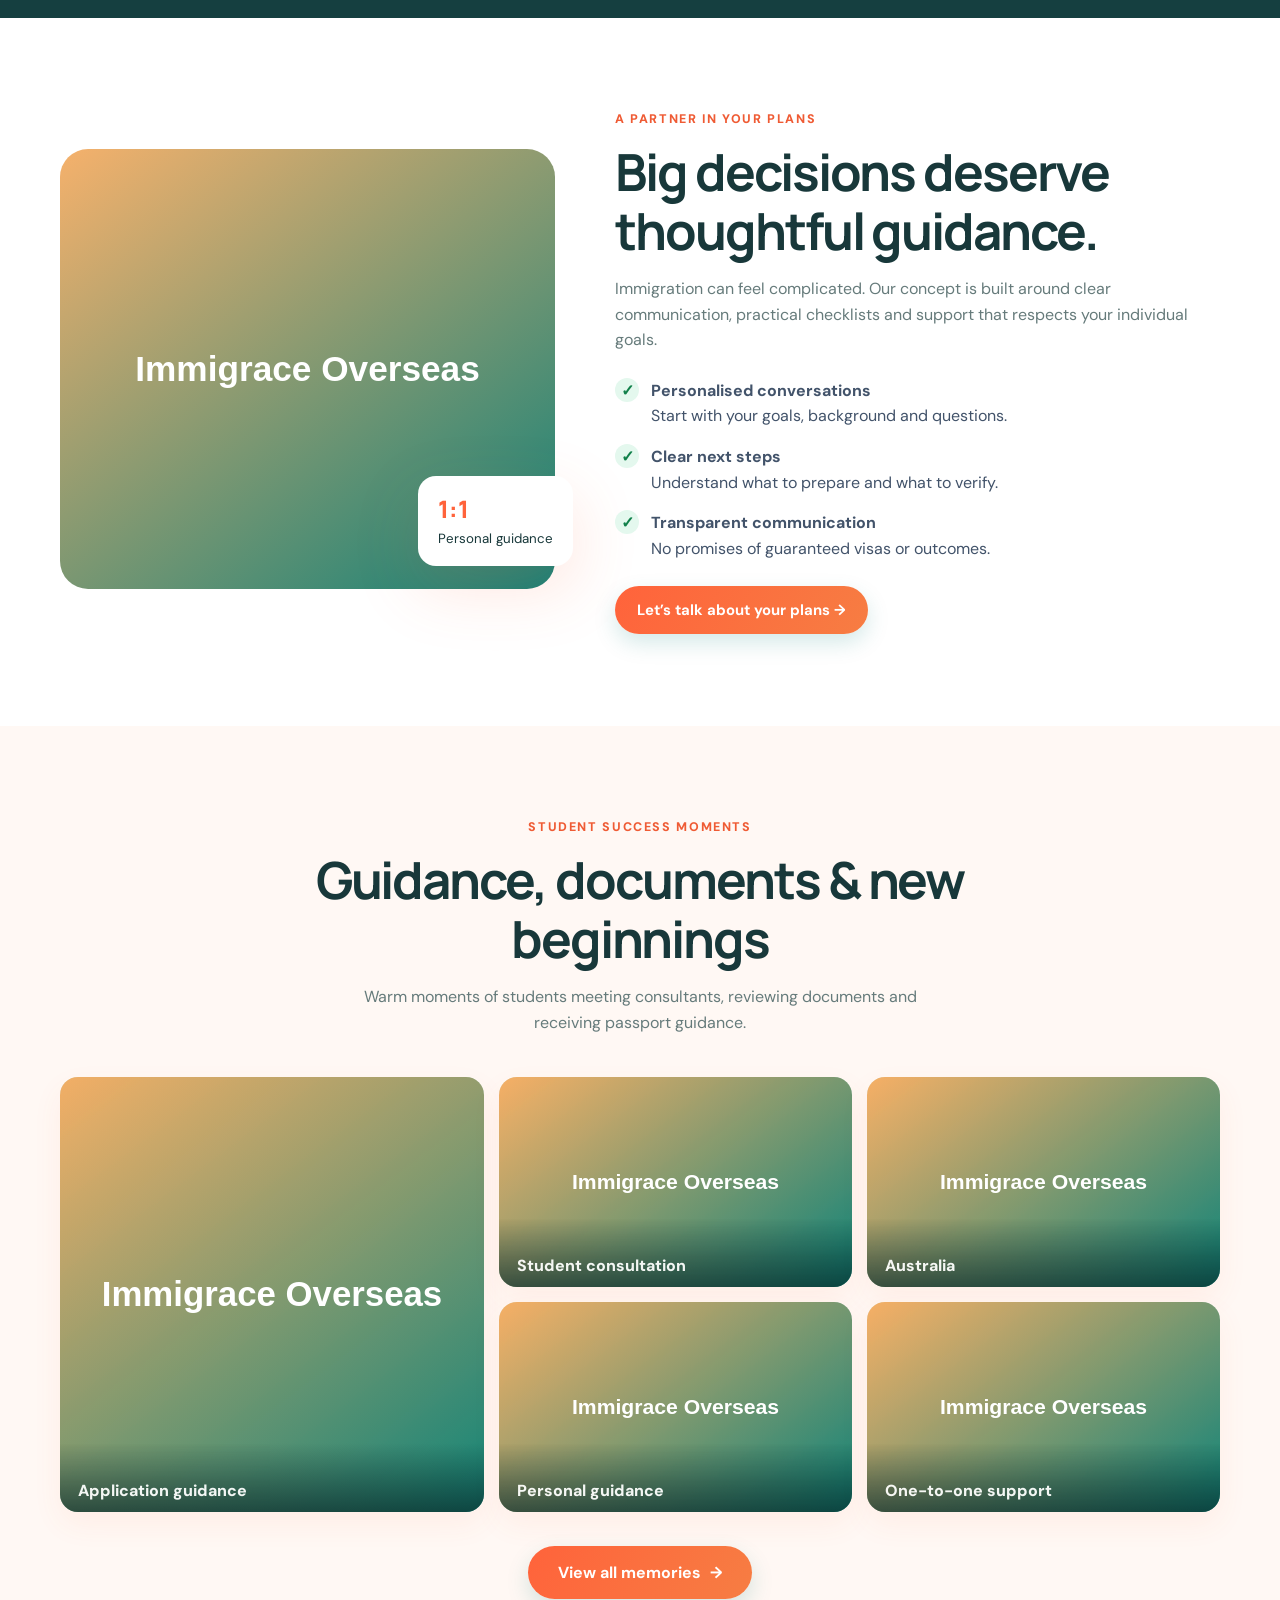
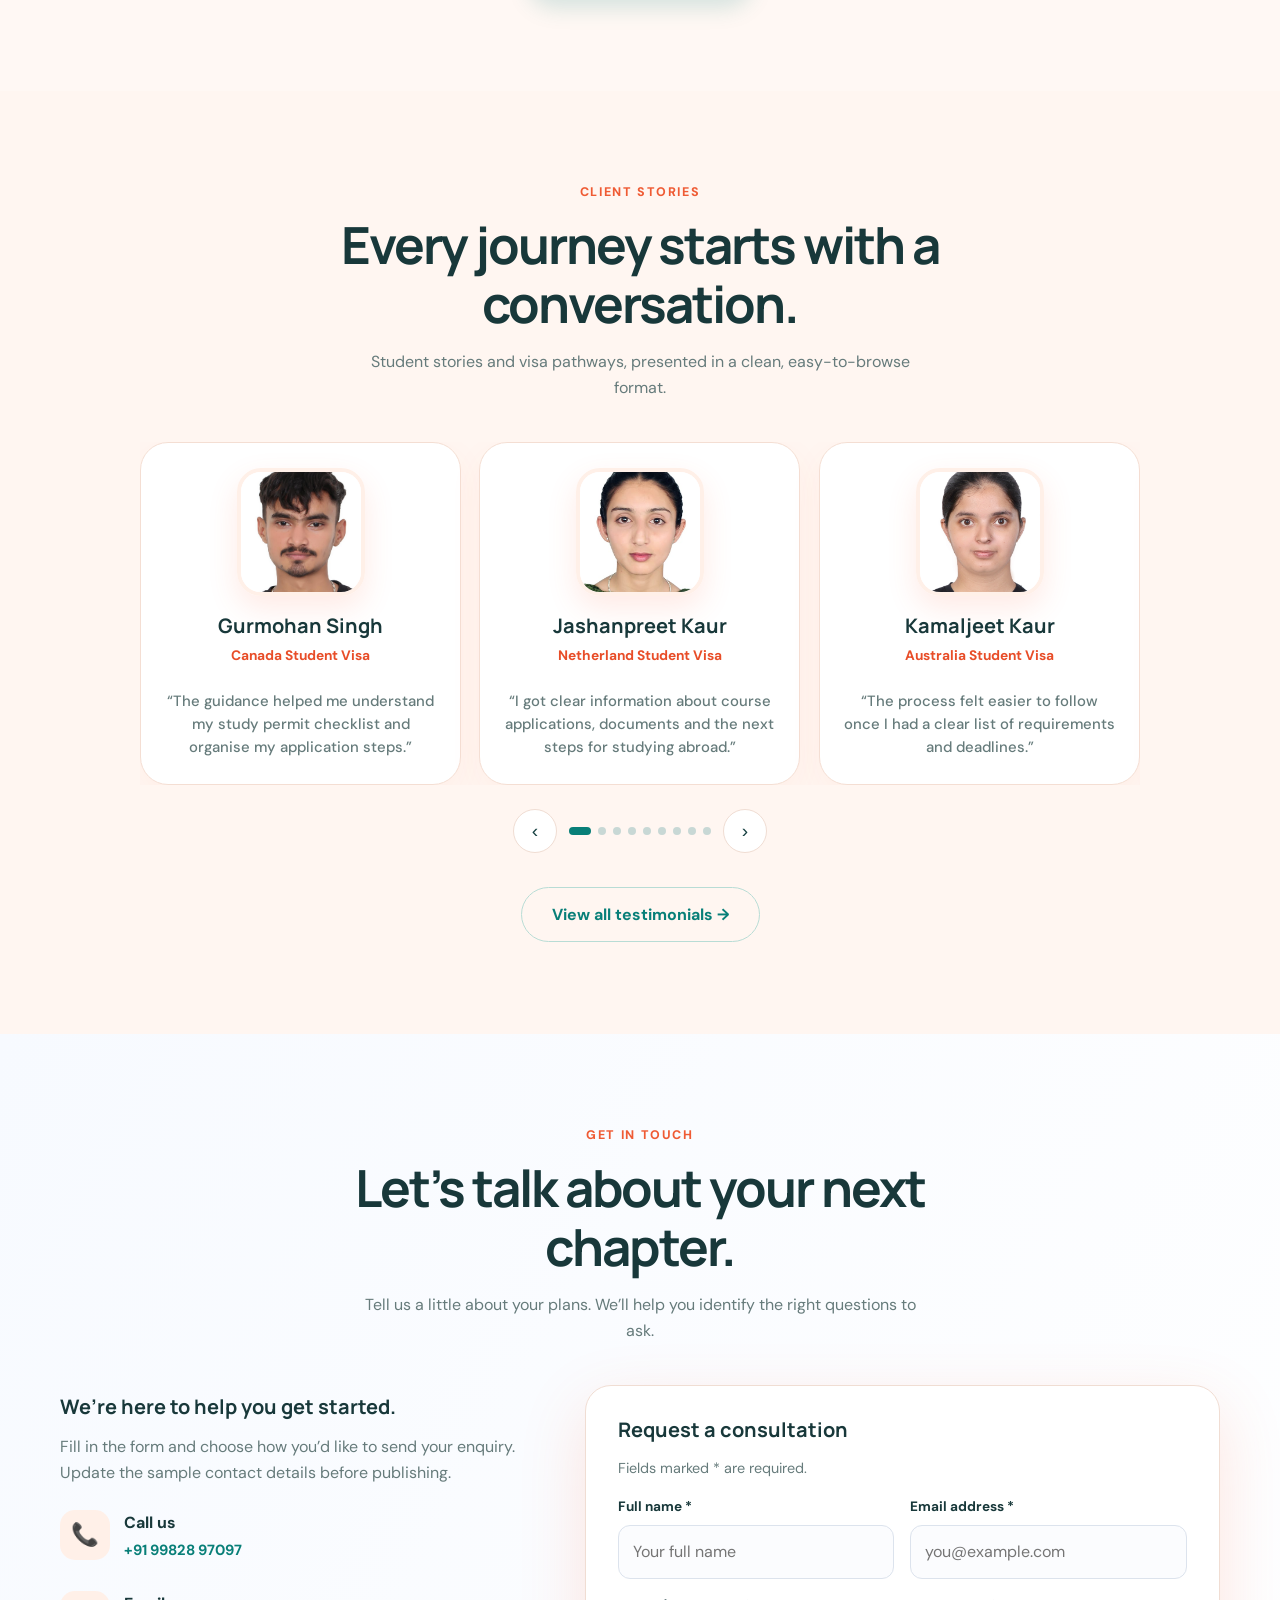
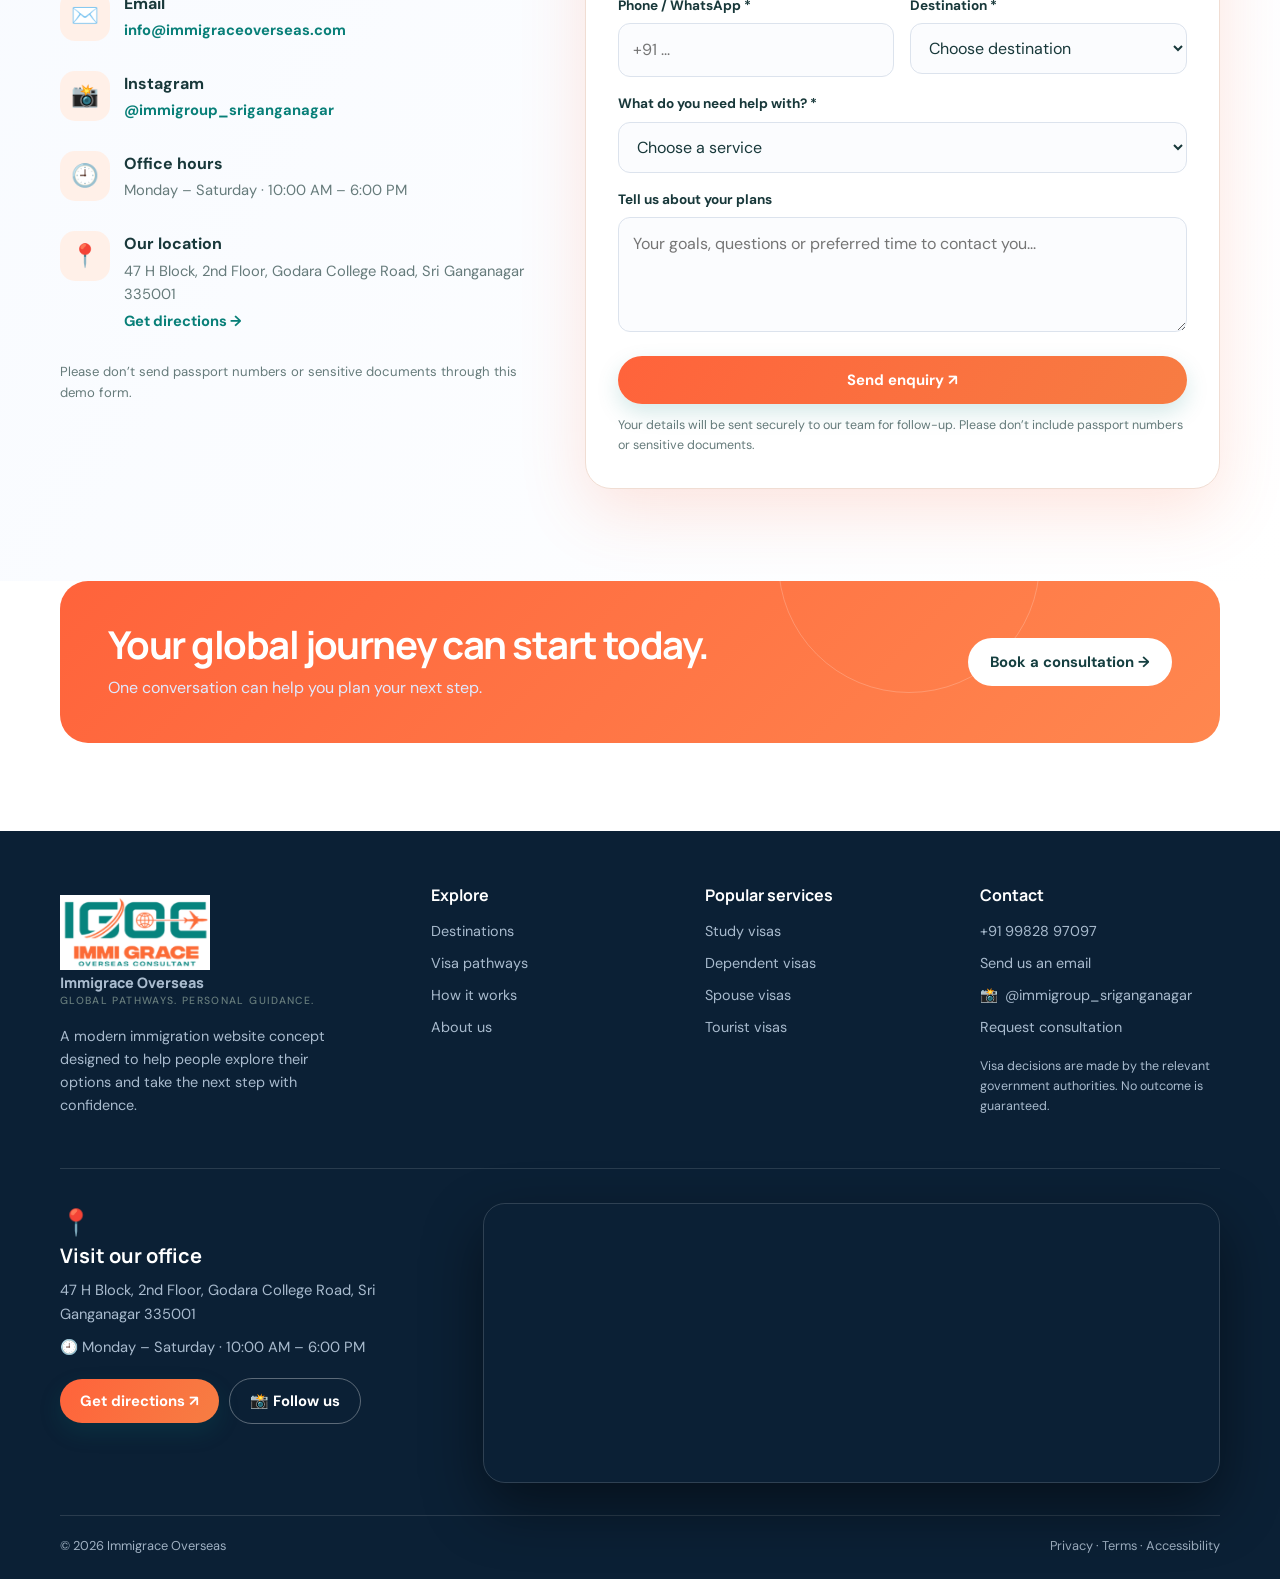
==== commit 58a745e9: "Update contact form and local branding assets Co-authored-by: Copilot <223556219+Copilot@users.norep" ====
--- a/index.html
+++ b/index.html
@@ -1526,7 +1526,7 @@
         <a class="brand" href="#home"
           ><img
             class="brand-logo"
-            src="https://immigraceoverseas.com/wp-content/uploads/2023/10/logo.png"
+            src="assets/images/logo/image.png"
             alt="Immigrace Overseas logo"
           /><span
             >Immigrace Overseas<small
@@ -2384,6 +2384,10 @@
               </p>
             </div>
             <form class="contact-form reveal" id="contactForm">
+              <div aria-hidden="true" style="position:absolute;left:-10000px;width:1px;height:1px;overflow:hidden">
+                <label for="website">Leave this field empty</label>
+                <input id="website" name="website" type="text" tabindex="-1" autocomplete="off" />
+              </div>
               <h3>Request a consultation</h3>
               <p style="font-size: 0.9rem">Fields marked * are required.</p>
               <div class="form-grid">
@@ -2461,9 +2465,8 @@
                 Send enquiry ↗
               </button>
               <p class="form-note">
-                Demo note: this standalone HTML opens your email app with the
-                enquiry filled in. To save enquiries automatically, connect a
-                backend or form service.
+                Your details will be sent securely to our team for follow-up.
+                Please don’t include passport numbers or sensitive documents.
               </p>
               <div
                 class="form-status"
@@ -2494,7 +2497,7 @@
             <a class="brand footer-brand" href="#home"
               ><img
                 class="brand-logo"
-                src="https://immigraceoverseas.com/wp-content/uploads/2023/10/logo.png"
+                src="assets/images/logo/image.png"
                 alt="Immigrace Overseas logo"
               /><span
                 >Immigrace Overseas<small
@@ -2628,36 +2631,66 @@
           document.getElementById("service").value = a.dataset.service;
         }),
       );
-      document.getElementById("contactForm").addEventListener("submit", (e) => {
+      document.getElementById("contactForm").addEventListener("submit", async (e) => {
         e.preventDefault();
+
         const form = e.currentTarget;
         if (!form.reportValidity()) return;
-        const d = new FormData(form);
-        const subject = encodeURIComponent(
-          "Immigration consultation enquiry — " + d.get("name"),
-        );
-        const body = encodeURIComponent(
-          "New immigration enquiry\n\nName: " +
-            d.get("name") +
-            "\nEmail: " +
-            d.get("email") +
-            "\nPhone: " +
-            d.get("phone") +
-            "\nDestination: " +
-            d.get("country") +
-            "\nService: " +
-            d.get("service") +
-            "\nMessage: " +
-            (d.get("message") || "Not provided"),
-        );
-        document.getElementById("formStatus").textContent =
-          "Your email app should open with the enquiry details. Please press Send there to submit it. For automatic website submissions, connect a backend or form service.";
-        document.getElementById("formStatus").classList.add("show");
-        window.location.href =
-          "mailto:info@immigraceoverseas.com?subject=" +
-          subject +
-          "&body=" +
-          body;
+
+        const submitButton = form.querySelector('button[type="submit"]');
+        const status = document.getElementById("formStatus");
+        const data = new FormData(form);
+
+        const payload = {
+          name: String(data.get("name") || "").trim(),
+          email: String(data.get("email") || "").trim(),
+          phone: String(data.get("phone") || "").trim(),
+          message:
+            "Destination: " + String(data.get("country") || "Not provided") +
+            "\nService: " + String(data.get("service") || "Not provided") +
+            "\nMessage: " + String(data.get("message") || "Not provided"),
+          website: String(data.get("website") || "").trim()
+        };
+
+        status.textContent = "Sending your enquiry…";
+        status.style.display = "block";
+        status.classList.add("show");
+        status.style.background = "#eef4ff";
+        status.style.color = "#18383a";
+        submitButton.disabled = true;
+        submitButton.style.opacity = "0.7";
+
+        try {
+          const response = await fetch(
+            "https://immigrace-email.manjotkaur311205.workers.dev/",
+            {
+              method: "POST",
+              headers: { "Content-Type": "application/json" },
+              body: JSON.stringify(payload)
+            }
+          );
+
+          const result = await response.json().catch(() => ({}));
+
+          if (!response.ok || !result.success) {
+            throw new Error(result.error || "Your enquiry could not be sent.");
+          }
+
+          status.textContent =
+            "Thank you! Your enquiry has been sent successfully. Our team will contact you soon.";
+          status.style.background = "#e7f8ef";
+          status.style.color = "#116b3c";
+          form.reset();
+        } catch (error) {
+          console.error("Contact form submission failed:", error);
+          status.textContent =
+            "Sorry, your enquiry could not be sent right now. Please try again or email info@immigraceoverseas.com.";
+          status.style.background = "#fff0ee";
+          status.style.color = "#a12818";
+        } finally {
+          submitButton.disabled = false;
+          submitButton.style.opacity = "1";
+        }
       });
 
       const testimonialTrack = document.getElementById("testimonialTrack");
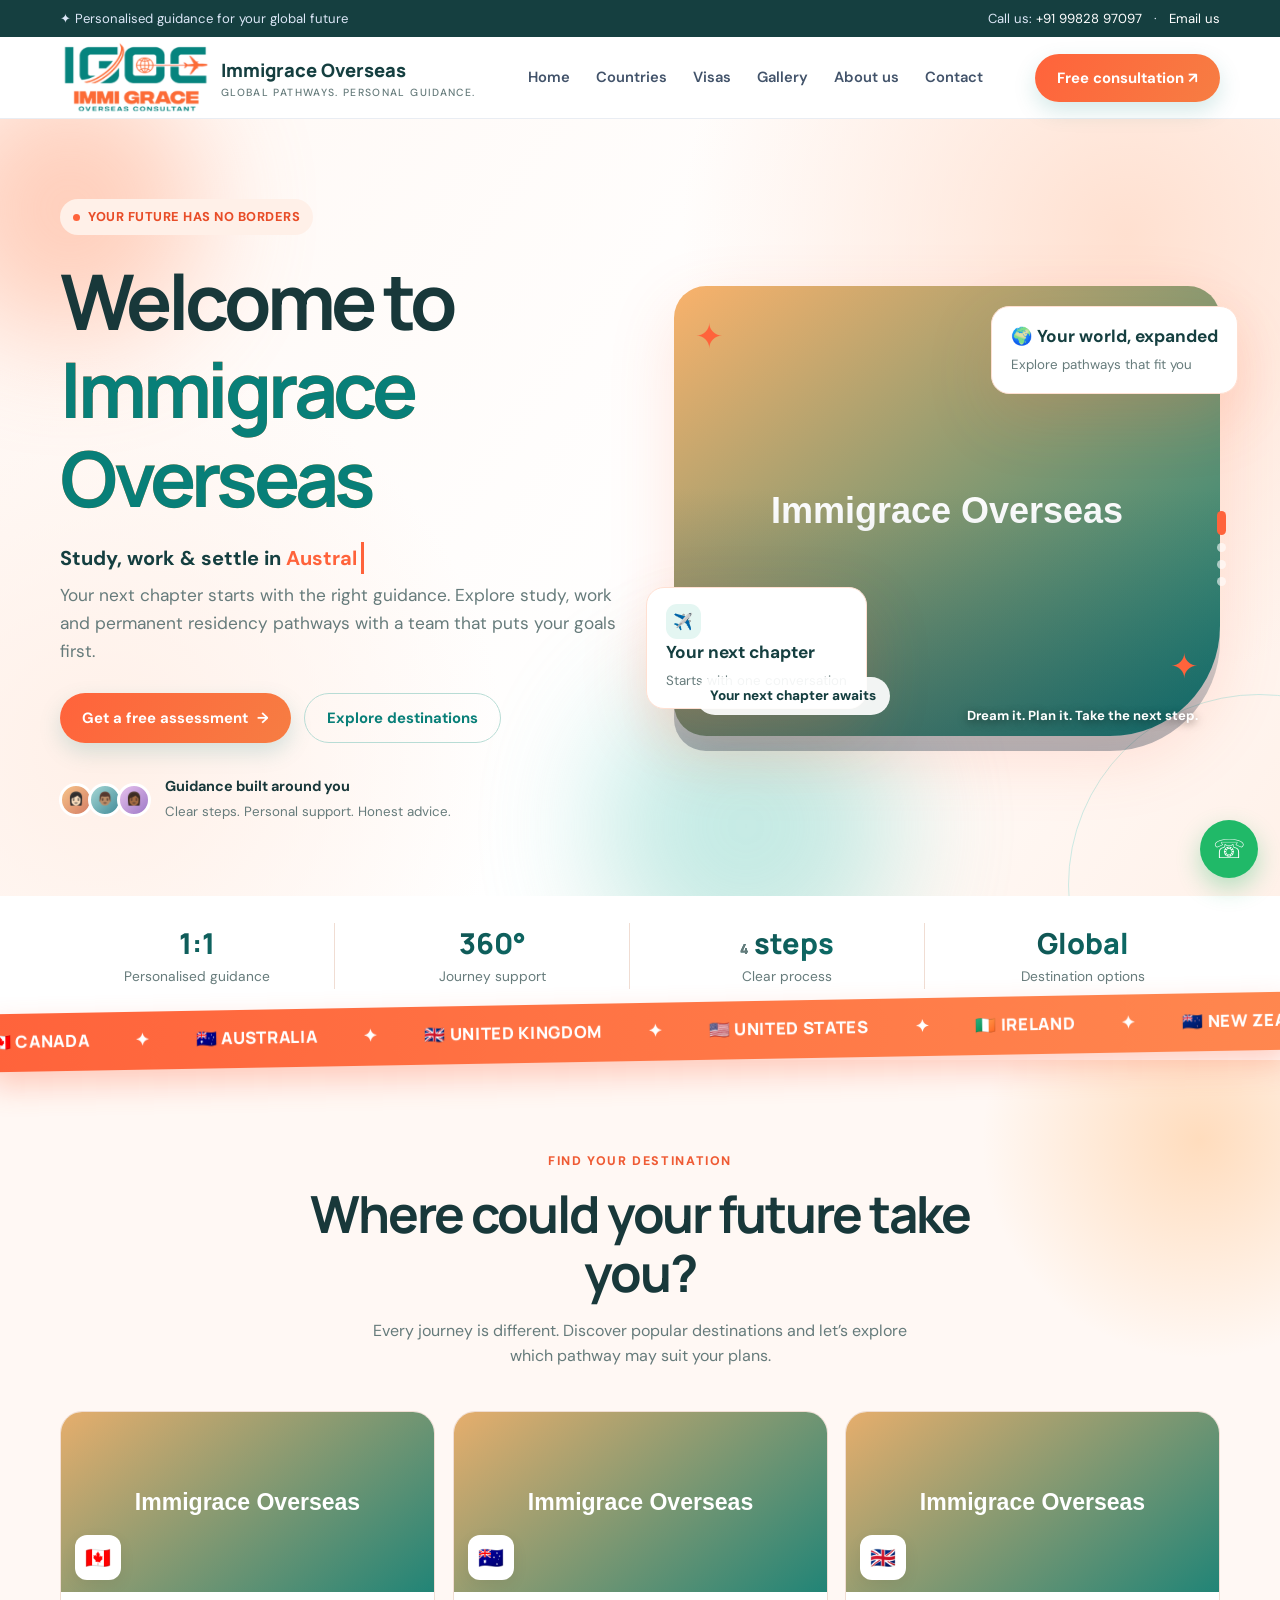
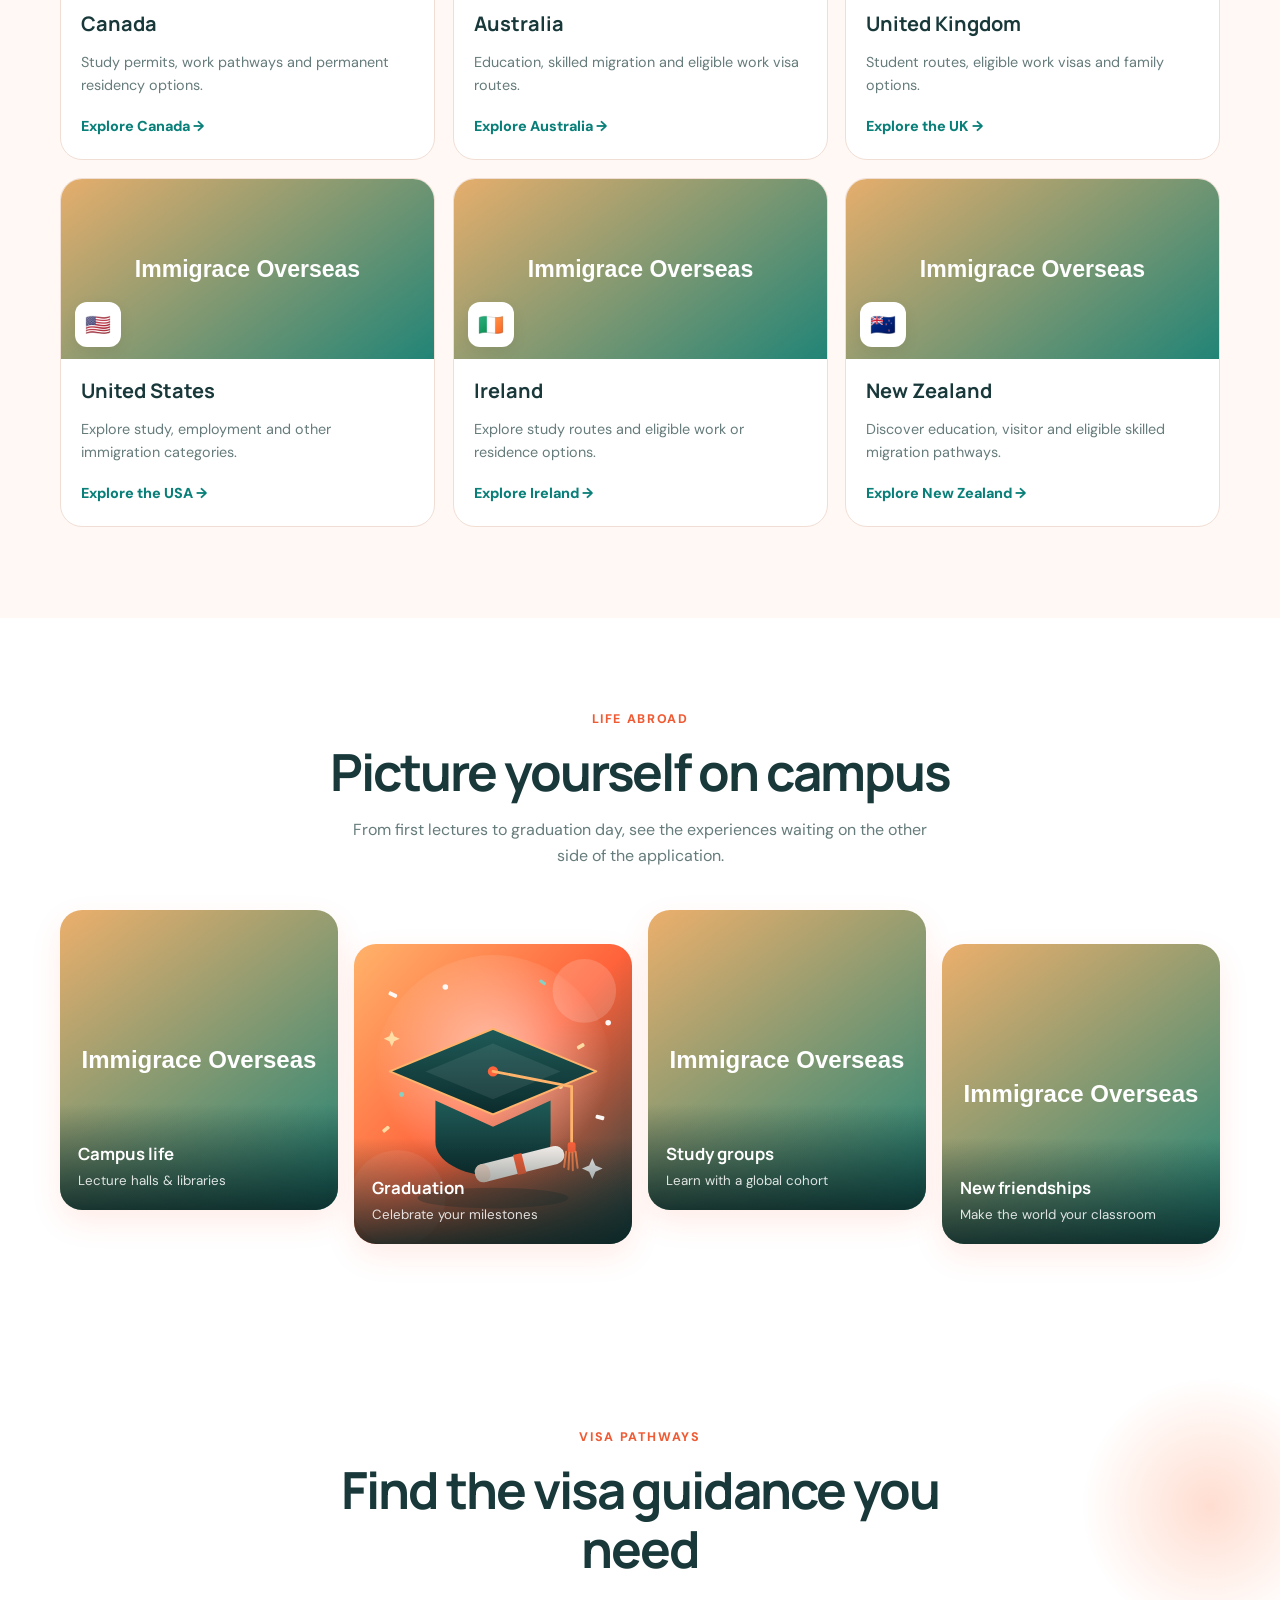
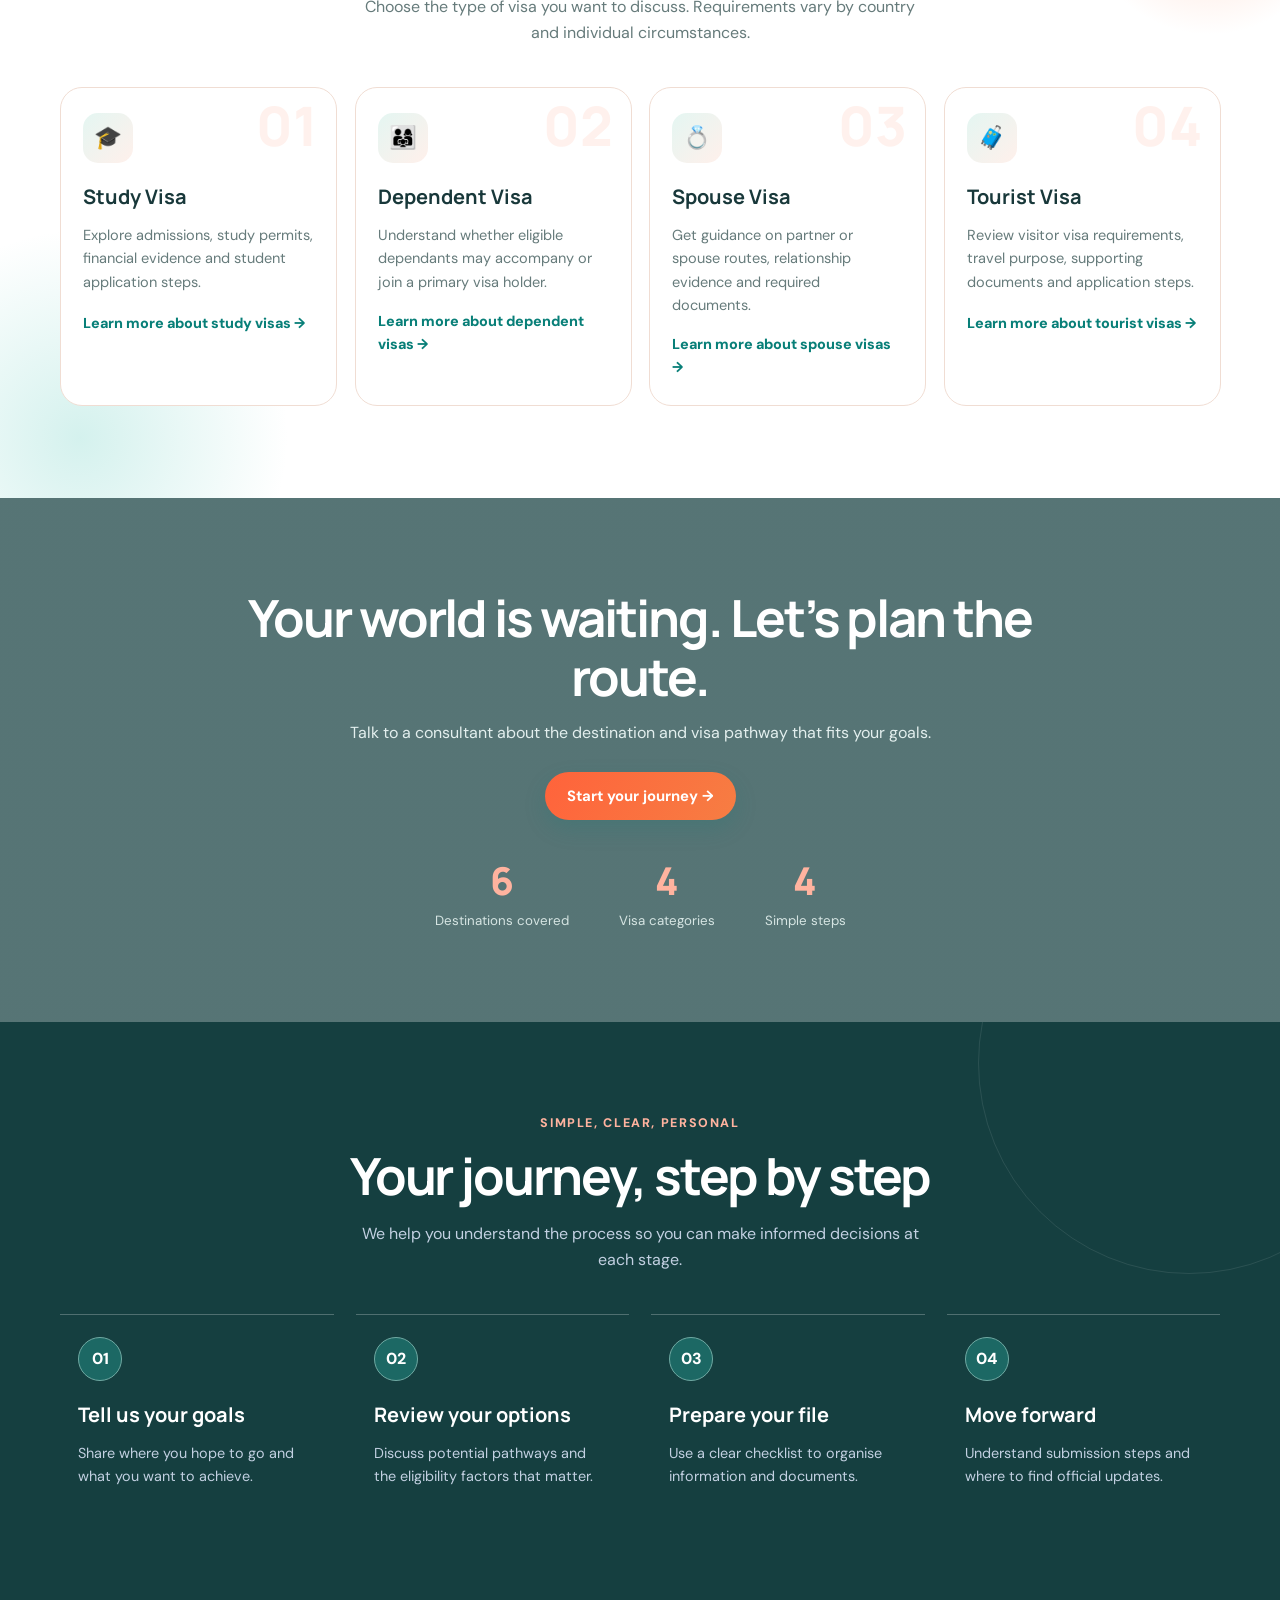
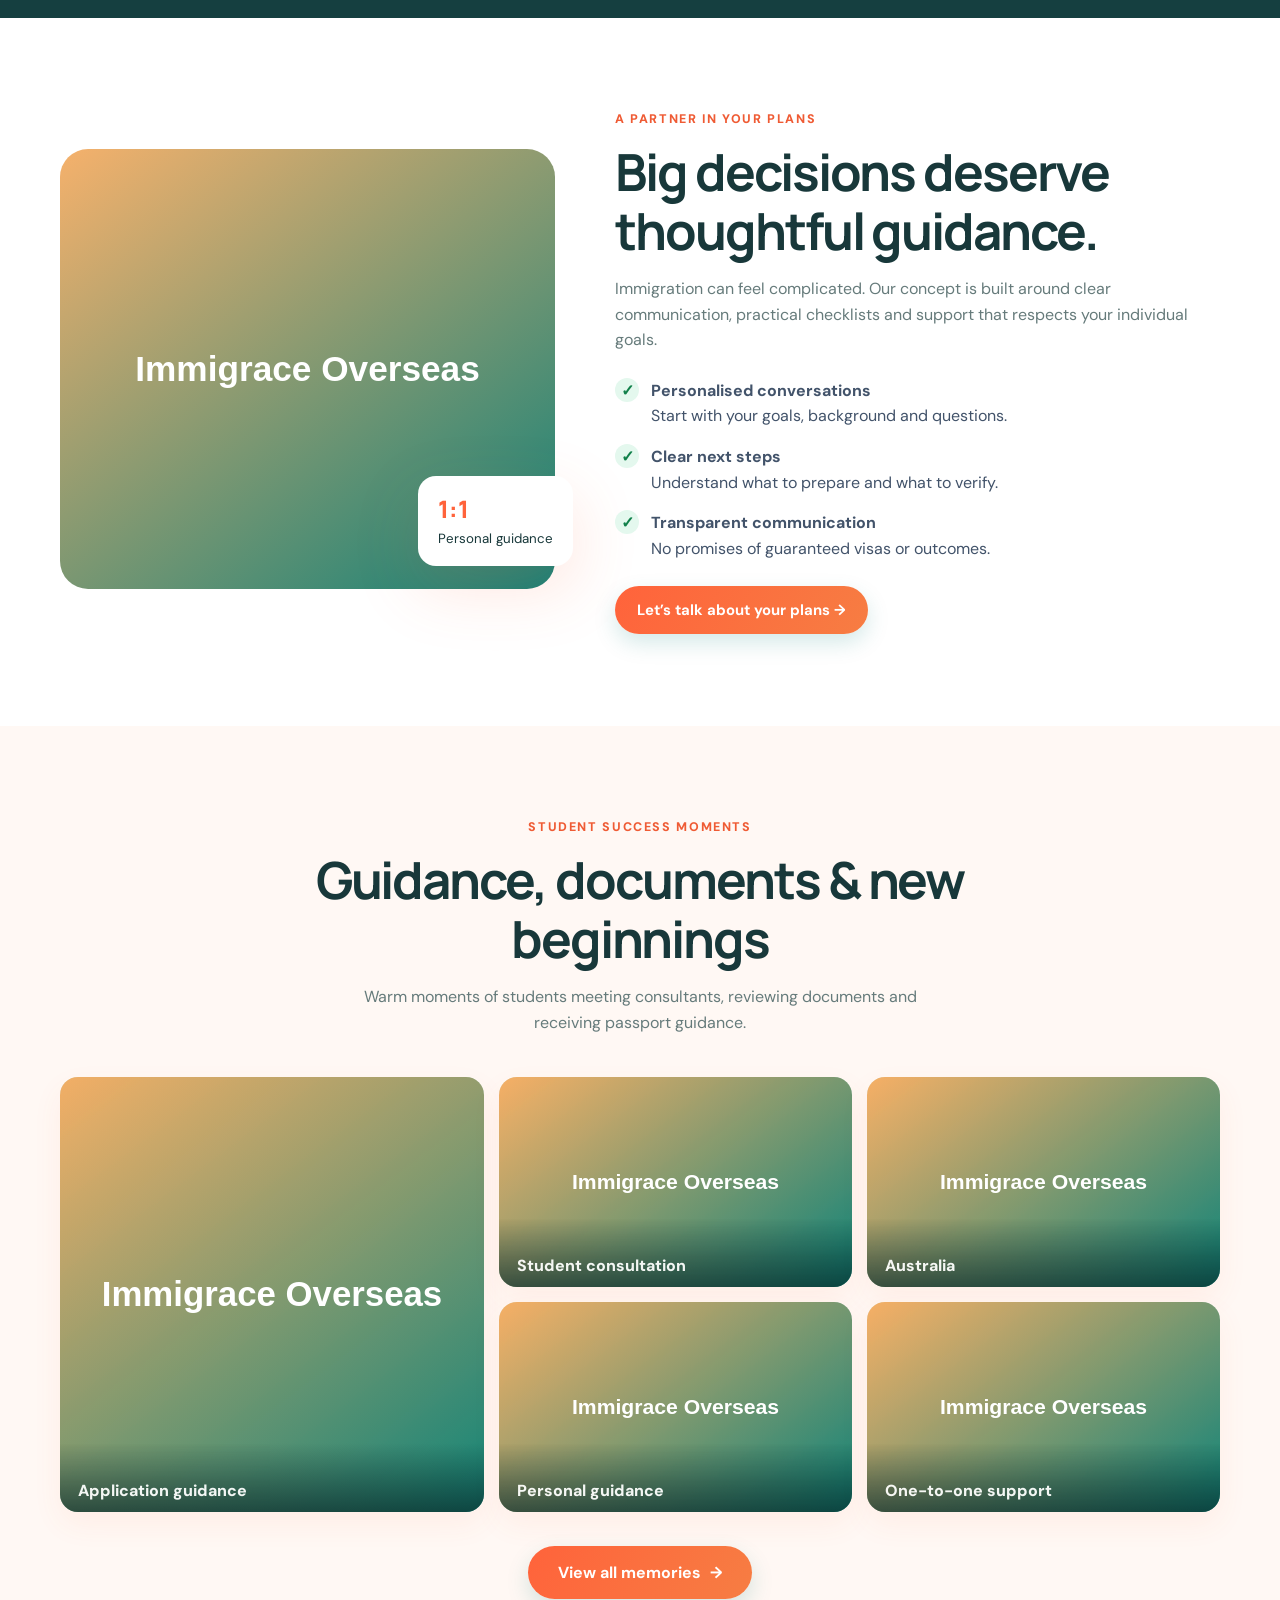
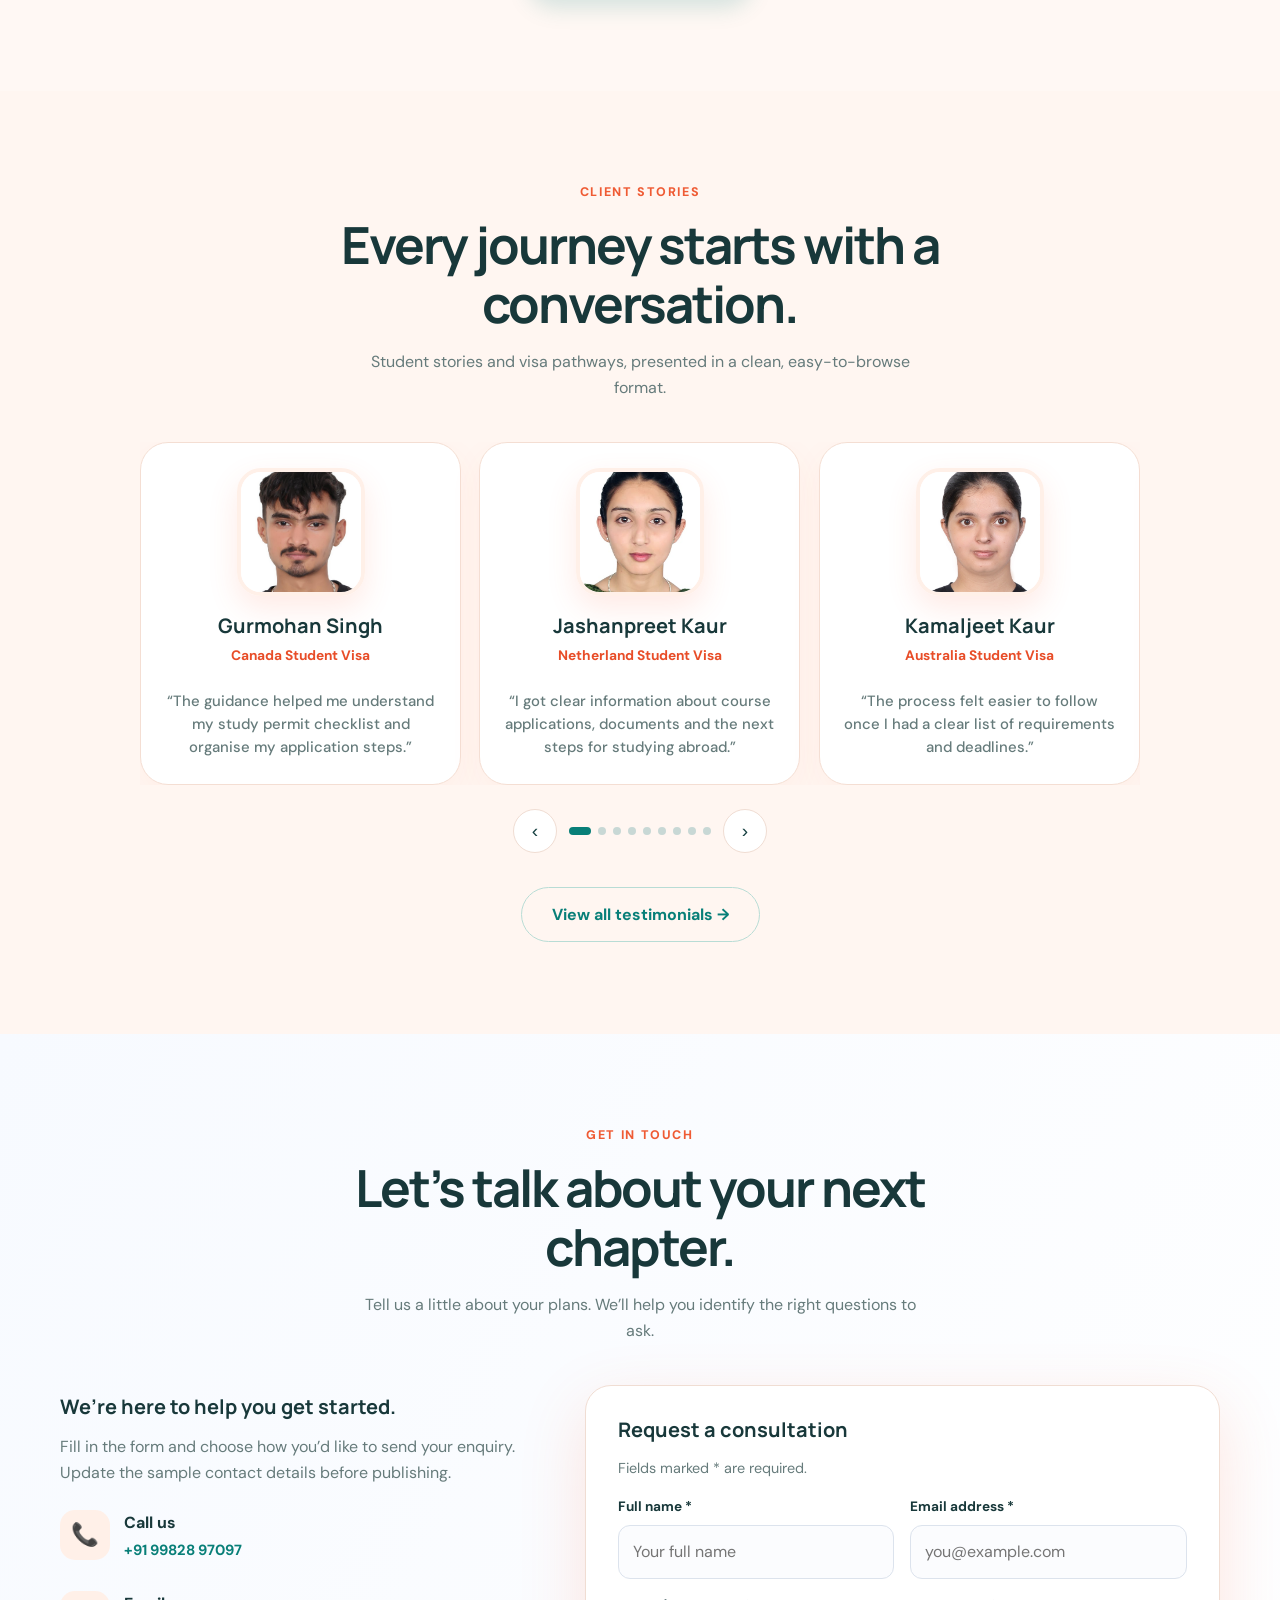
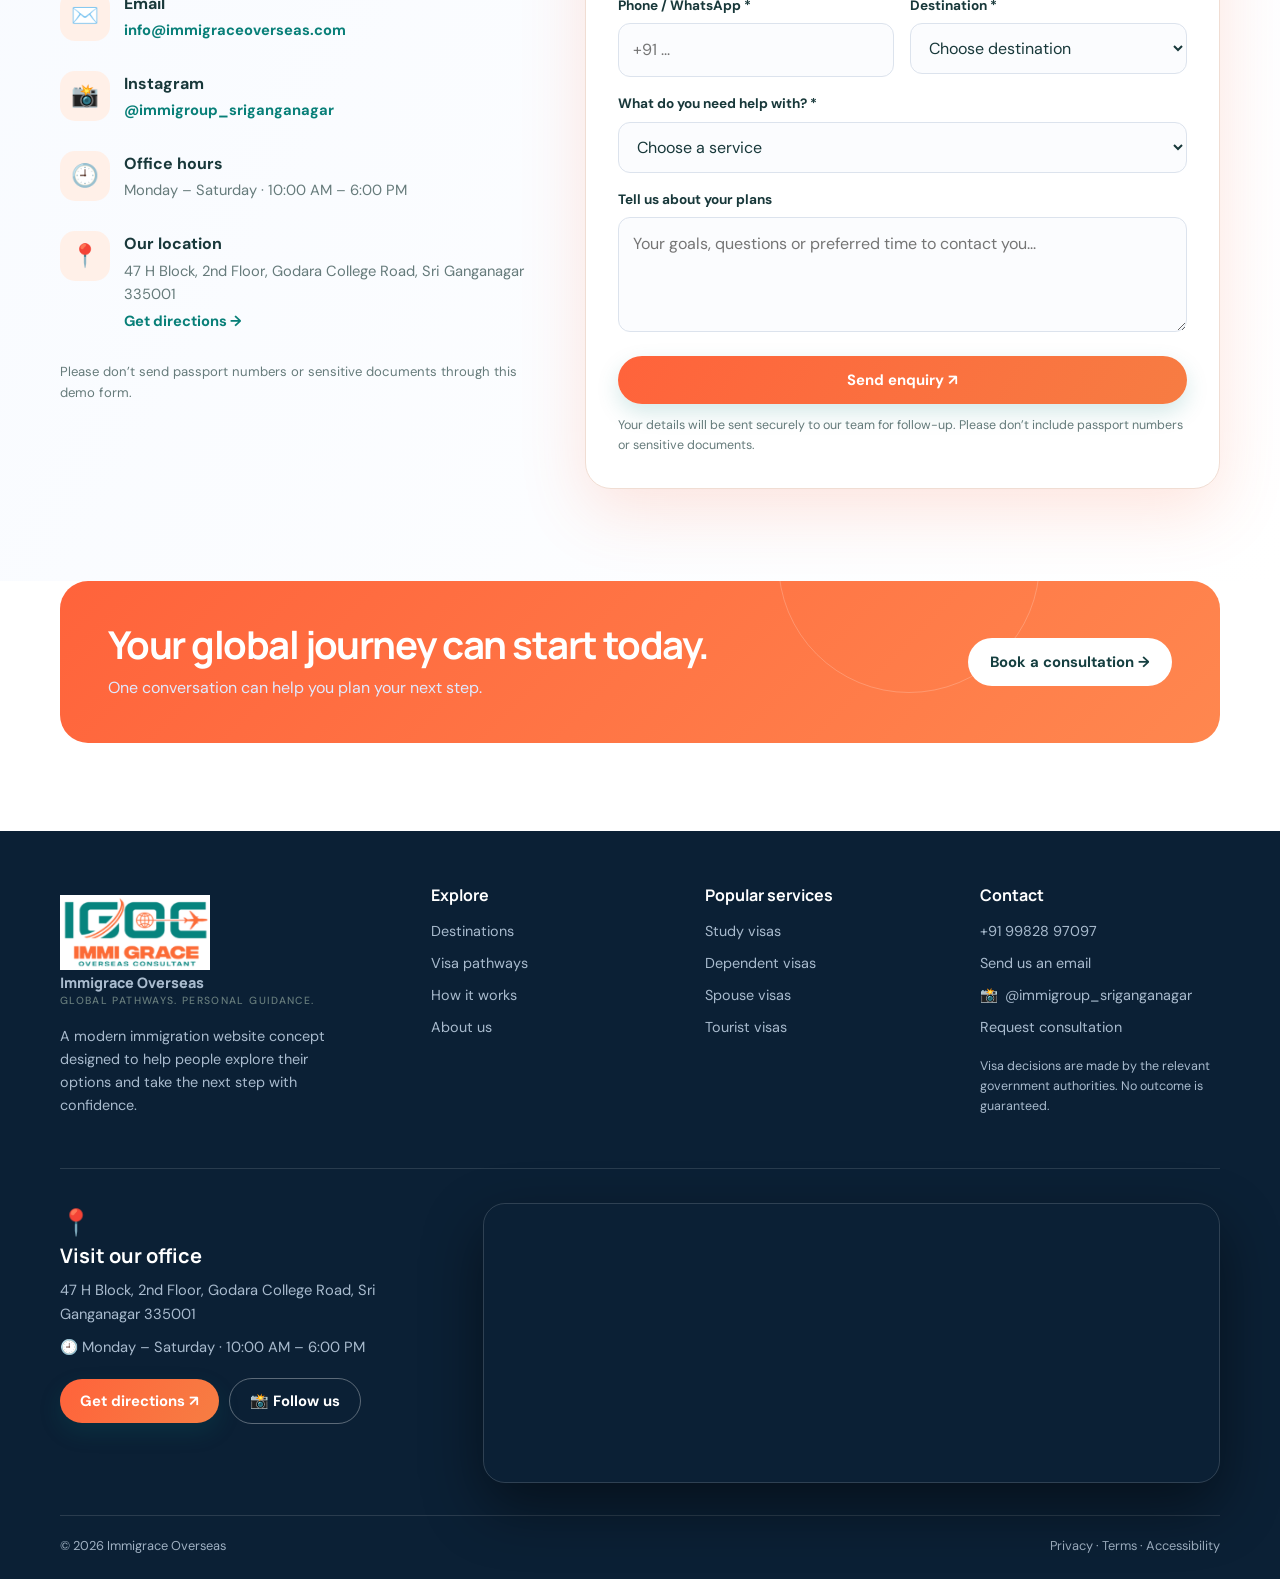
==== commit e2e4b049: "Make shared assets responsive and organize asset files Co-authored-by: Copilot <223556219+Copilot@us" ====
--- a/index.html
+++ b/index.html
@@ -1509,7 +1509,7 @@
         }
       }
     </style>
-    <link rel="stylesheet" href="enhance.css" />
+    <link rel="stylesheet" href="assets/css/enhance.css" />
   </head>
   <body>
     <div class="topbar">
@@ -2739,6 +2739,6 @@
         renderSlider();
       }
     </script>
-    <script src="enhance.js"></script>
+    <script src="assets/js/enhance.js"></script>
   </body>
 </html>
--- a/assets/css/enhance.css
+++ b/assets/css/enhance.css
@@ -0,0 +1,227 @@
+/* ===== Immigrace enhancements: animation + imagery ===== */
+.scroll-progress{position:fixed;top:0;left:0;height:4px;width:0;background:linear-gradient(90deg,#ff633b,#ffb36b,#087f78);z-index:100;transition:width .1s}
+.navbar{transition:height .3s,box-shadow .3s,background .3s,transform .3s,visibility .3s}.navbar.scrolled{height:76px;box-shadow:0 10px 30px rgba(21,63,64,.12);background:rgba(255,255,255,.92);backdrop-filter:blur(12px)}.navbar.footer-visible{transform:translateY(-100%);visibility:hidden;pointer-events:none}
+.nav-links a{position:relative}.nav-links a:after{content:"";position:absolute;left:0;bottom:-6px;height:2px;width:0;background:#ff633b;transition:width .3s}.nav-links a:hover:after{width:100%}
+/* hero slideshow */
+.hero-visual{perspective:900px}
+.hero-slides{position:relative;width:100%;height:450px;border-radius:32px 32px 110px 32px;overflow:hidden;box-shadow:var(--shadow);animation:girlFloat 6s ease-in-out infinite}
+.hero-slides img{position:absolute;inset:0;width:100%;height:100%;object-fit:cover;opacity:0;transform:scale(1.12);transition:opacity 1.2s ease,transform 7s ease}
+.hero-slides img.active{opacity:1;transform:scale(1)}
+.hero-slides .slide-label{position:absolute;left:22px;bottom:22px;z-index:3;background:rgba(255,255,255,.92);padding:8px 14px;border-radius:999px;font-weight:800;font-size:.85rem;color:var(--navy);animation:cardEntrance .6s both}
+.hero-blob{position:absolute;border-radius:50%;filter:blur(60px);opacity:.45;z-index:0;animation:blobMove 12s ease-in-out infinite}
+.hero-blob.b1{width:260px;height:260px;background:#ff9a73;top:-40px;left:-60px}.hero-blob.b2{width:300px;height:300px;background:#7fd6cb;bottom:-80px;right:30%;animation-delay:-5s}
+@keyframes blobMove{0%,100%{transform:translate(0,0) scale(1)}50%{transform:translate(40px,30px) scale(1.15)}}
+.hero-grid{z-index:1}
+.rotator{display:inline-block;color:#ff633b;min-width:1ch;border-right:3px solid #ff633b;padding-right:4px;animation:caret .8s step-end infinite}
+@keyframes caret{50%{border-color:transparent}}
+.hero-dots{position:absolute;right:-6px;top:50%;display:flex;flex-direction:column;gap:8px;z-index:4}
+.hero-dots button{width:9px;height:9px;border-radius:50%;border:0;background:#fff;opacity:.6;cursor:pointer;padding:0;transition:all .3s}.hero-dots button.active{height:24px;border-radius:99px;opacity:1;background:#ff633b}
+/* marquee */
+.marquee{background:linear-gradient(90deg,#ff633b,#ff874f);color:#fff;overflow:hidden;white-space:nowrap;padding:16px 0;transform:rotate(-1deg);margin:-14px -10px 0;position:relative;z-index:3;box-shadow:0 14px 30px rgba(255,99,59,.3)}
+.marquee-track{display:inline-flex;gap:46px;animation:marquee 28s linear infinite}.marquee:hover .marquee-track{animation-play-state:paused}
+.marquee span{font:800 1.05rem Manrope;letter-spacing:.04em;text-transform:uppercase}
+@keyframes marquee{to{transform:translateX(-50%)}}
+/* stats */
+.stat{transition:transform .3s}.stat:hover{transform:translateY(-4px)}.stat strong{background:linear-gradient(135deg,#153f40,#087f78);-webkit-background-clip:text;background-clip:text;color:transparent}
+/* cards */
+.country-card,.visa-card,.service-card{transform-style:preserve-3d;will-change:transform}
+.country-image:after{content:"";position:absolute;inset:0;background:linear-gradient(transparent 40%,rgba(21,63,64,.45));opacity:0;transition:opacity .4s}.country-card:hover .country-image:after{opacity:1}
+.country-card .text-link{display:inline-block;transition:transform .25s}.country-card:hover .text-link{transform:translateX(6px)}
+.flag{transition:transform .4s}.country-card:hover .flag{transform:scale(1.2) rotate(-6deg)}
+.visa-card{position:relative;overflow:hidden}.visa-card:before{content:"";position:absolute;left:0;top:0;height:4px;width:0;background:linear-gradient(90deg,#ff633b,#087f78);transition:width .5s}.visa-card:hover:before{width:100%}
+.visa-card .service-icon{transition:transform .4s}.visa-card:hover .service-icon{transform:rotate(-8deg) scale(1.12)}
+/* reveal variants */
+.reveal{transition-delay:var(--d,0s)}.reveal.from-left{transform:translateX(-45px)}.reveal.from-right{transform:translateX(45px)}.reveal.zoom{transform:scale(.9)}
+.reveal.from-left.visible,.reveal.from-right.visible,.reveal.zoom.visible{transform:none}
+/* process line */
+.process-grid .step{transition:transform .3s,background .3s}.process-grid .step:hover{transform:translateY(-8px);background:rgba(255,255,255,.06)}
+.step-num{animation:softPulse 3s infinite}
+/* parallax banner */
+.parallax{position:relative;min-height:440px;display:grid;place-items:center;text-align:center;color:#fff;padding:90px 0;background:linear-gradient(rgba(21,63,64,.72),rgba(21,63,64,.72)),url('https://images.unsplash.com/photo-1436491865332-7a61a109cc05?auto=format&fit=crop&w=1800&q=80') center/cover fixed}
+.parallax h2{color:#fff;max-width:800px;margin:0 auto 14px}.parallax p{color:#e3efee;max-width:600px;margin:0 auto 26px}
+.plane{position:absolute;font-size:2.4rem;top:18%;left:-10%;animation:fly 14s linear infinite;filter:drop-shadow(0 8px 10px rgba(0,0,0,.3))}
+@keyframes fly{0%{left:-10%;top:30%;transform:rotate(-10deg)}100%{left:110%;top:8%;transform:rotate(-10deg)}}
+.count-row{display:flex;justify-content:center;gap:50px;flex-wrap:wrap;margin-top:34px}.count-row div strong{display:block;font:800 2.4rem Manrope;color:#ffb39f}.count-row small{color:#d6e5e3}
+/* university/campus strip */
+.campus{background:#fff}.campus-grid{display:grid;grid-template-columns:repeat(4,1fr);gap:16px}
+.campus-item{position:relative;border-radius:22px;overflow:hidden;height:300px;box-shadow:0 12px 30px rgba(255,99,59,.12)}
+.campus-item:nth-child(even){margin-top:34px}.campus-item img{width:100%;height:100%;object-fit:cover;transition:transform .8s}.campus-item:hover img{transform:scale(1.12) rotate(1deg)}
+.campus-item div{position:absolute;inset:auto 0 0;padding:40px 18px 18px;color:#fff;background:linear-gradient(transparent,rgba(10,35,35,.85))}.campus-item h3{color:#fff;margin:0 0 4px;font-size:1.05rem}.campus-item small{opacity:.85}
+/* gallery + lightbox */
+.gallery-item{cursor:zoom-in}.gallery-caption{transform:translateY(8px);opacity:.92;transition:transform .35s}.gallery-item:hover .gallery-caption{transform:none}
+.lightbox{position:fixed;inset:0;background:rgba(10,30,30,.92);display:none;place-items:center;z-index:200;padding:30px;cursor:zoom-out}.lightbox.open{display:grid;animation:cardEntrance .3s both}.lightbox img{max-width:min(1100px,100%);max-height:86vh;border-radius:18px;box-shadow:0 30px 80px #0008}
+/* why section */
+.why-image{transition:transform .6s}.why-grid .reveal:hover .why-image{transform:scale(1.02)}
+.why-wrap{position:relative}.why-badge{position:absolute;right:-18px;bottom:30px;background:#fff;padding:16px 20px;border-radius:18px;box-shadow:var(--shadow);animation:float 5s ease-in-out infinite}.why-badge strong{display:block;color:#ff633b;font:800 1.5rem Manrope}
+/* testimonial */
+.quote-card{transition:transform .3s,box-shadow .3s}.testimonial-slide .quote-card:hover{transform:translateY(-8px);box-shadow:0 22px 50px #ff633b22}
+/* back to top + whatsapp pulse */
+.to-top{position:fixed;left:22px;bottom:22px;z-index:25;width:46px;height:46px;border-radius:50%;border:0;background:#153f40;color:#fff;font-size:1.2rem;cursor:pointer;opacity:0;pointer-events:none;transform:translateY(14px);transition:all .3s}.to-top.show{opacity:1;pointer-events:auto;transform:none}
+.whatsapp{animation:waPulse 2.4s infinite}@keyframes waPulse{0%{box-shadow:0 0 0 0 #20b96877}70%{box-shadow:0 0 0 18px #20b96800}100%{box-shadow:0 0 0 0 #20b96800}}
+.btn{position:relative;overflow:hidden}.btn:after{content:"";position:absolute;top:0;left:-80%;width:50%;height:100%;background:linear-gradient(120deg,transparent,rgba(255,255,255,.45),transparent);transform:skewX(-20deg)}.btn:hover:after{left:130%;transition:left .7s}
+@media(max-width:950px){.campus-grid{grid-template-columns:repeat(2,1fr)}.hero-slides{height:390px}.parallax{background-attachment:scroll}}
+@media(max-width:720px){.hero-slides{height:350px;border-radius:25px 25px 75px 25px}.campus-grid{grid-template-columns:1fr 1fr}.campus-item{height:210px}.campus-item:nth-child(even){margin-top:0}.marquee{margin:-8px -10px 0}.hero-dots{display:none}.why-badge{right:6px}.count-row{gap:26px}}
+@media(prefers-reduced-motion:reduce){.hero-slides,.marquee-track,.plane,.hero-blob,.rotator,.whatsapp,.step-num,.why-badge{animation:none!important}.reveal.from-left,.reveal.from-right,.reveal.zoom{transform:none;opacity:1}}
+
+/* ================= v2: destination cards, visa pathways, contact, map, gallery ================= */
+@property --ang{syntax:'<angle>';initial-value:0deg;inherits:false}
+@keyframes spinBorder{to{--ang:360deg}}
+@keyframes flagPop{0%{transform:scale(1)}40%{transform:scale(1.35) rotate(-10deg)}70%{transform:scale(.95) rotate(6deg)}100%{transform:scale(1.2) rotate(-6deg)}}
+@keyframes iconBob{0%,100%{translate:0 0}50%{translate:0 -6px}}
+@keyframes ringPulse{0%{transform:scale(.9);opacity:.9}100%{transform:scale(1.5);opacity:0}}
+@keyframes tilePop{0%{opacity:0;transform:translateY(26px) scale(.92)}100%{opacity:1;transform:none}}
+@keyframes pinDrop{0%{transform:translateY(-14px);opacity:0}60%{transform:translateY(4px);opacity:1}100%{transform:none}}
+.countries,#visas{position:relative;overflow:hidden}
+.countries .container,#visas .container{position:relative;z-index:1}
+.countries:before{content:"";position:absolute;width:440px;height:440px;border-radius:50%;background:radial-gradient(circle,#ffb36b66,transparent 70%);top:-140px;right:-140px;animation:blobMove 14s ease-in-out infinite;pointer-events:none}
+#visas:before{content:"";position:absolute;width:420px;height:420px;border-radius:50%;background:radial-gradient(circle,#7fd6cb55,transparent 70%);bottom:-150px;left:-130px;animation:blobMove 16s ease-in-out infinite;animation-delay:-6s;pointer-events:none}
+#visas:after{content:"";position:absolute;width:260px;height:260px;border-radius:50%;background:radial-gradient(circle,#ff9a7355,transparent 70%);top:40px;right:-60px;animation:blobMove 12s ease-in-out infinite;pointer-events:none}
+
+/* destination cards */
+.country-card{position:relative;isolation:isolate;transition:transform .5s cubic-bezier(.2,.8,.2,1),box-shadow .5s,border-color .5s}
+.country-card.reveal{opacity:0;transform:translateY(64px) scale(.9) rotate(var(--rot,0deg))}
+.country-card.reveal.visible{opacity:1;transform:none}
+.country-card:nth-child(odd){--rot:-2.5deg}.country-card:nth-child(even){--rot:2.5deg}
+.country-card:hover{box-shadow:0 30px 70px rgba(255,99,59,.28);border-color:transparent}
+.country-card:before{content:"";position:absolute;inset:0;border-radius:inherit;padding:2.5px;background:conic-gradient(from var(--ang),#ff633b,#ffb36b,#087f78,#7fd6cb,#ff633b);-webkit-mask:linear-gradient(#000 0 0) content-box,linear-gradient(#000 0 0);-webkit-mask-composite:xor;mask:linear-gradient(#000 0 0) content-box exclude,linear-gradient(#000 0 0);opacity:0;transition:opacity .45s;animation:spinBorder 4s linear infinite;pointer-events:none;z-index:5}
+.country-card:hover:before{opacity:1}
+.country-card:after{content:"";position:absolute;top:0;left:-130%;width:55%;height:100%;background:linear-gradient(110deg,transparent,rgba(255,255,255,.5),transparent);transform:skewX(-18deg);z-index:4;pointer-events:none}
+.country-card:hover:after{left:170%;transition:left 1s ease}
+.country-image img{transform:scale(1.03);transition:transform 1s cubic-bezier(.2,.8,.2,1),filter .6s}
+.country-card:hover .country-image img{transform:scale(1.16) translate(calc(var(--px,0)*-12px),calc(var(--py,0)*-10px));filter:saturate(1.15) brightness(1.04)}
+.country-image:before{content:"Explore pathways →";position:absolute;left:50%;top:50%;z-index:3;white-space:nowrap;background:rgba(255,255,255,.96);color:var(--navy);font:800 .85rem Manrope,sans-serif;padding:10px 18px;border-radius:999px;box-shadow:0 12px 30px #0003;opacity:0;transform:translate(-50%,-20%) scale(.8);transition:opacity .4s,transform .5s cubic-bezier(.2,.8,.2,1)}
+.country-card:hover .country-image:before{opacity:1;transform:translate(-50%,-50%) scale(1)}
+.flag{z-index:4}.country-card:hover .flag{animation:flagPop .7s forwards}
+.country-content h3{position:relative;display:inline-block}
+.country-content h3:after{content:"";position:absolute;left:0;bottom:-5px;height:3px;width:0;border-radius:3px;background:linear-gradient(90deg,#ff633b,#ffb36b);transition:width .55s cubic-bezier(.2,.8,.2,1)}
+.country-card:hover .country-content h3:after{width:100%}
+.country-card:hover,.visa-card:hover{transition-duration:.18s,.5s,.5s}
+.country-card.settled,.visa-card.settled{transition-delay:0s!important}
+
+/* visa pathways */
+.visa-grid{counter-reset:visa;perspective:1200px}
+.visa-card{isolation:isolate;counter-increment:visa;transition:transform .5s cubic-bezier(.2,.8,.2,1),box-shadow .5s,border-color .5s}
+.visa-card.reveal{opacity:0;transform:rotateX(26deg) translateY(56px) scale(.94);transform-origin:50% 100%}
+.visa-card.reveal.visible{opacity:1;transform:none}
+.visa-card:hover{box-shadow:0 28px 64px rgba(255,99,59,.26);border-color:#ffb39f}
+.visa-card:after{content:"";position:absolute;inset:0;background:radial-gradient(260px circle at var(--mx,50%) var(--my,50%),rgba(255,99,59,.17),transparent 70%);opacity:0;transition:opacity .4s;z-index:-1;pointer-events:none}
+.visa-card:hover:after{opacity:1}
+.visa-card h3:before{content:counter(visa,decimal-leading-zero);position:absolute;right:18px;top:10px;font:800 3.4rem Manrope,sans-serif;line-height:1;color:rgba(255,99,59,.09);transition:transform .5s,color .5s;pointer-events:none}
+.visa-card:hover h3:before{color:rgba(255,99,59,.22);transform:translateY(-5px) scale(1.12)}
+.visa-card .service-icon{position:relative;animation:iconBob 4s ease-in-out infinite;animation-delay:calc(var(--i,0)*.45s)}
+.visa-card .service-icon:after{content:"";position:absolute;inset:-4px;border-radius:19px;border:2px solid #ff633b;opacity:0;pointer-events:none}
+.visa-card:hover .service-icon:after{animation:ringPulse 1.1s ease-out infinite}
+.visa-card .text-link{display:inline-block;transition:transform .3s,color .3s}
+.visa-card:hover .text-link{transform:translateX(7px);color:#e84d28}
+
+/* contact + footer map */
+.contact-item a{color:var(--blue);font-weight:700;text-decoration:none}.contact-item a:hover{text-decoration:underline}
+.contact-item{transition:transform .3s}.contact-item:hover{transform:translateX(6px)}
+.contact-item .service-icon{transition:transform .4s,background .3s}.contact-item:hover .service-icon{transform:rotate(-8deg) scale(1.1);background:#ffe1d2}
+.footer-map{display:grid;grid-template-columns:.8fr 1.5fr;gap:30px;align-items:stretch;border-top:1px solid #ffffff20;padding:34px 0 32px}
+.footer-map-info h4{color:#fff;font-size:1.25rem;margin-bottom:12px}
+.footer-map-info p{color:#a9bbce;font-size:.92rem;max-width:none;margin:0 0 10px}
+.footer-map-info .pin{display:inline-block;font-size:1.6rem;animation:pinDrop 1s both}
+.footer-map-info .btn{margin:8px 10px 0 0;padding:12px 20px}
+.btn.ghost-light{background:transparent;border:1px solid #ffffff55;box-shadow:none;color:#fff}.btn.ghost-light:hover{background:#ffffff18}
+.map-frame{position:relative;border-radius:22px;overflow:hidden;min-height:280px;border:1px solid #ffffff26;box-shadow:0 24px 60px #0007}
+.map-frame iframe{position:absolute;inset:0;width:100%;height:100%;border:0}
+.footer-grid a.ig{display:flex;align-items:center;gap:7px}
+
+/* gallery button */
+.view-all-wrap{text-align:center;margin-top:34px}
+.view-all-wrap .btn{padding:16px 30px;font-size:1rem}
+.view-all-wrap .btn span{display:inline-block;transition:transform .3s}.view-all-wrap .btn:hover span{transform:translateX(6px)}
+
+@media(max-width:900px){.footer-map{grid-template-columns:1fr}.map-frame{min-height:250px}}
+@media(hover:none){.country-image:before{display:none}}
+@media(prefers-reduced-motion:reduce){.country-card.reveal,.visa-card.reveal{opacity:1;transform:none}.country-card:before,.visa-card .service-icon,.countries:before,#visas:before,#visas:after{animation:none!important}}
+
+/* Responsive site navigation */
+@media(max-width:1100px){
+  .navbar .nav-cta{display:none}
+  .navbar .menu-btn{
+    display:inline-flex;
+    flex:0 0 44px;
+    width:44px;
+    height:44px;
+    align-items:center;
+    justify-content:center;
+    padding:0;
+    color:var(--navy);
+    cursor:pointer;
+  }
+  .navbar .nav-links,
+  .navbar .nav-links.open{
+    position:absolute;
+    top:100%;
+    left:0;
+    right:0;
+    z-index:1;
+    display:none;
+    width:100%;
+    max-height:calc(100vh - 100px);
+    overflow-y:auto;
+    padding:12px 24px 20px;
+    flex-direction:column;
+    align-items:stretch;
+    gap:0;
+    background:#fff;
+    border-top:1px solid var(--line);
+    box-shadow:0 18px 25px #102a4312;
+  }
+  .navbar .nav-links.open{display:flex}
+  .navbar .nav-links a{
+    min-height:48px;
+    padding:12px 0;
+    border-bottom:1px solid var(--line);
+    font-size:1rem;
+  }
+  .navbar .nav-links a:last-child{border:0}
+}
+
+/* Keep the complete logo visible consistently across pages. */
+.navbar .brand-logo{
+  width:clamp(125px,13vw,150px);
+  height:auto;
+  max-height:76px;
+  object-fit:contain;
+}
+
+@media(max-width:720px){
+  .navbar,
+  .navbar.scrolled{height:82px}
+  .navbar .nav-inner{gap:10px}
+  .navbar .brand{gap:0}
+  .navbar .brand-logo{
+    width:clamp(140px,40vw,155px);
+    height:auto;
+    max-height:78px;
+    object-fit:contain;
+  }
+  .navbar .brand span{display:none}
+  .navbar .nav-links,
+  .navbar .nav-links.open{padding:10px 20px 18px}
+  .topbar{font-size:.72rem}
+  .topbar .container{gap:4px 12px}
+  body > main{padding-top:82px}
+}
+
+@media(max-width:360px){
+  .navbar .nav-links,
+  .navbar .nav-links.open{padding-right:15px;padding-left:15px}
+}
+
+.navbar{
+  position:fixed;
+  top:var(--topbar-height,0px);
+  left:0;
+  right:0;
+  width:100%;
+}
+body > main{padding-top:82px}
+
+@media(max-width:720px){
+  .navbar.scrolled{height:82px}
+  body > main{padding-top:82px}
+}
